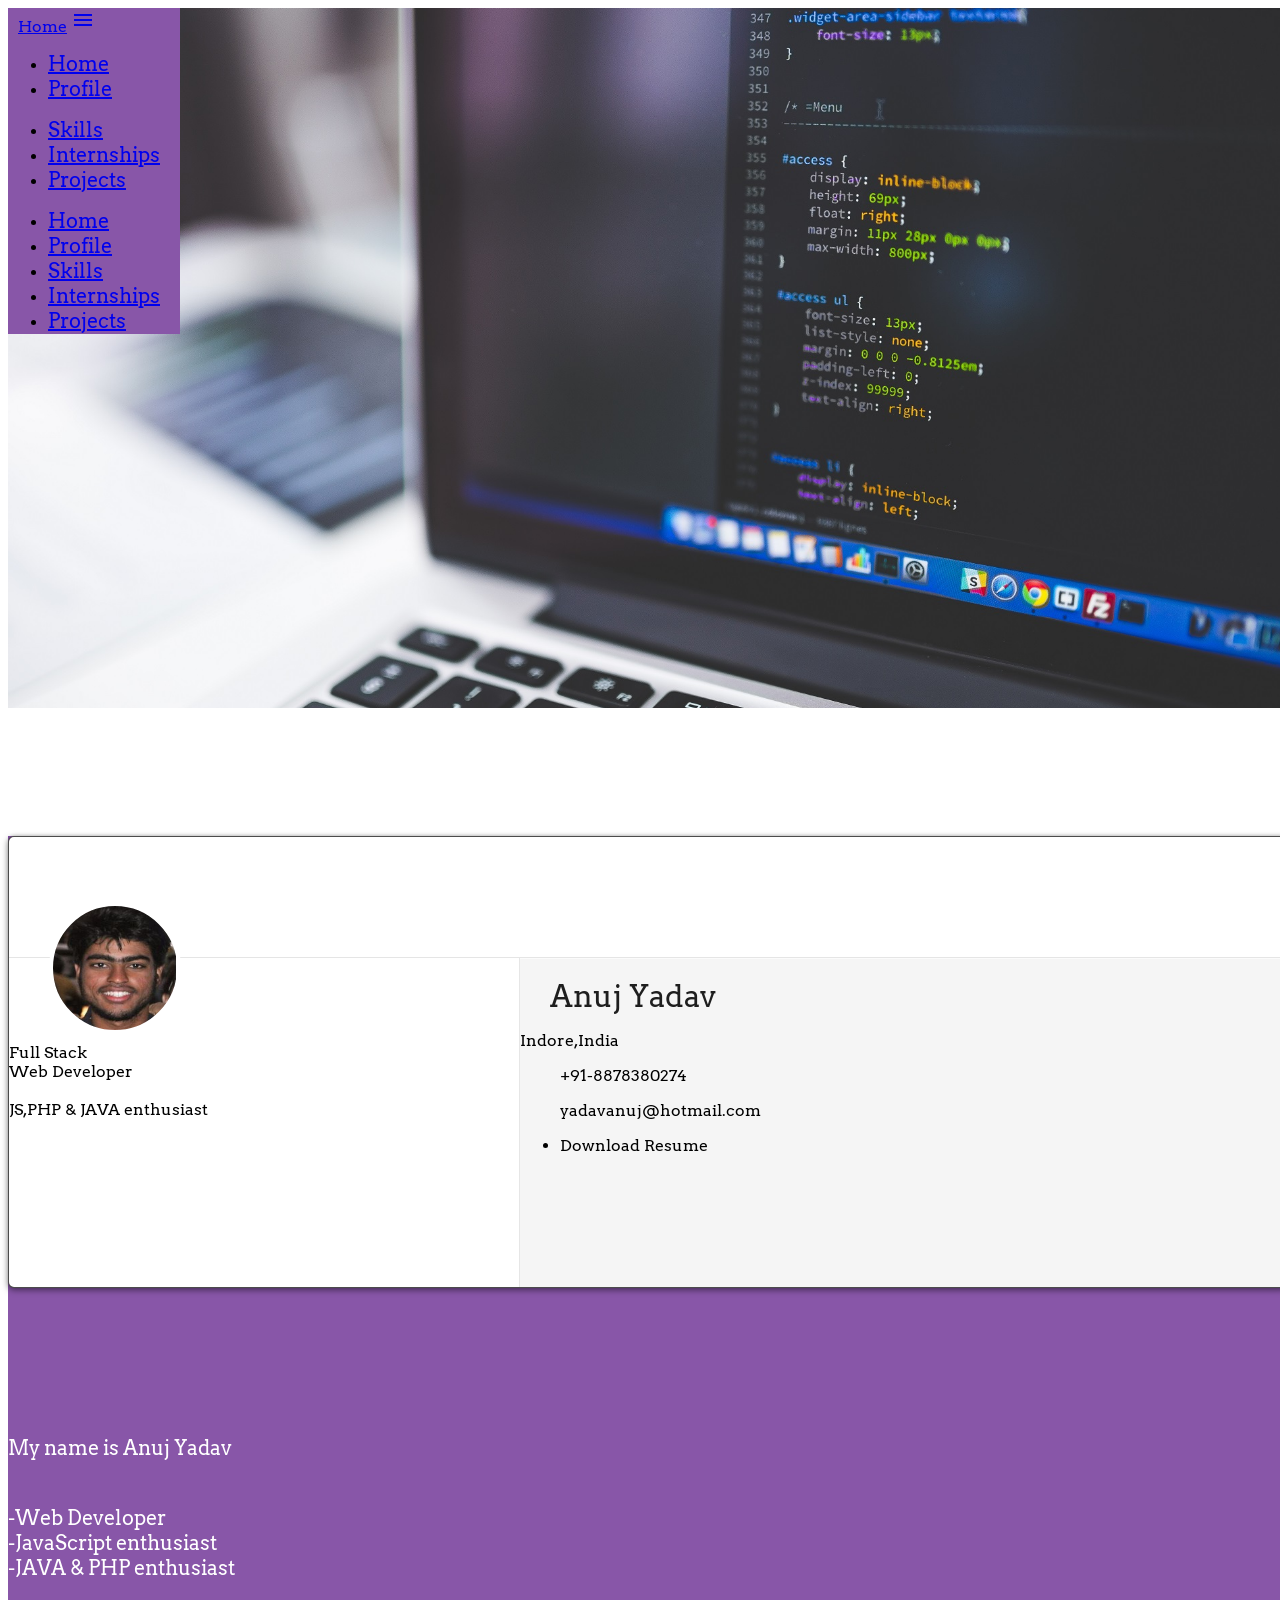
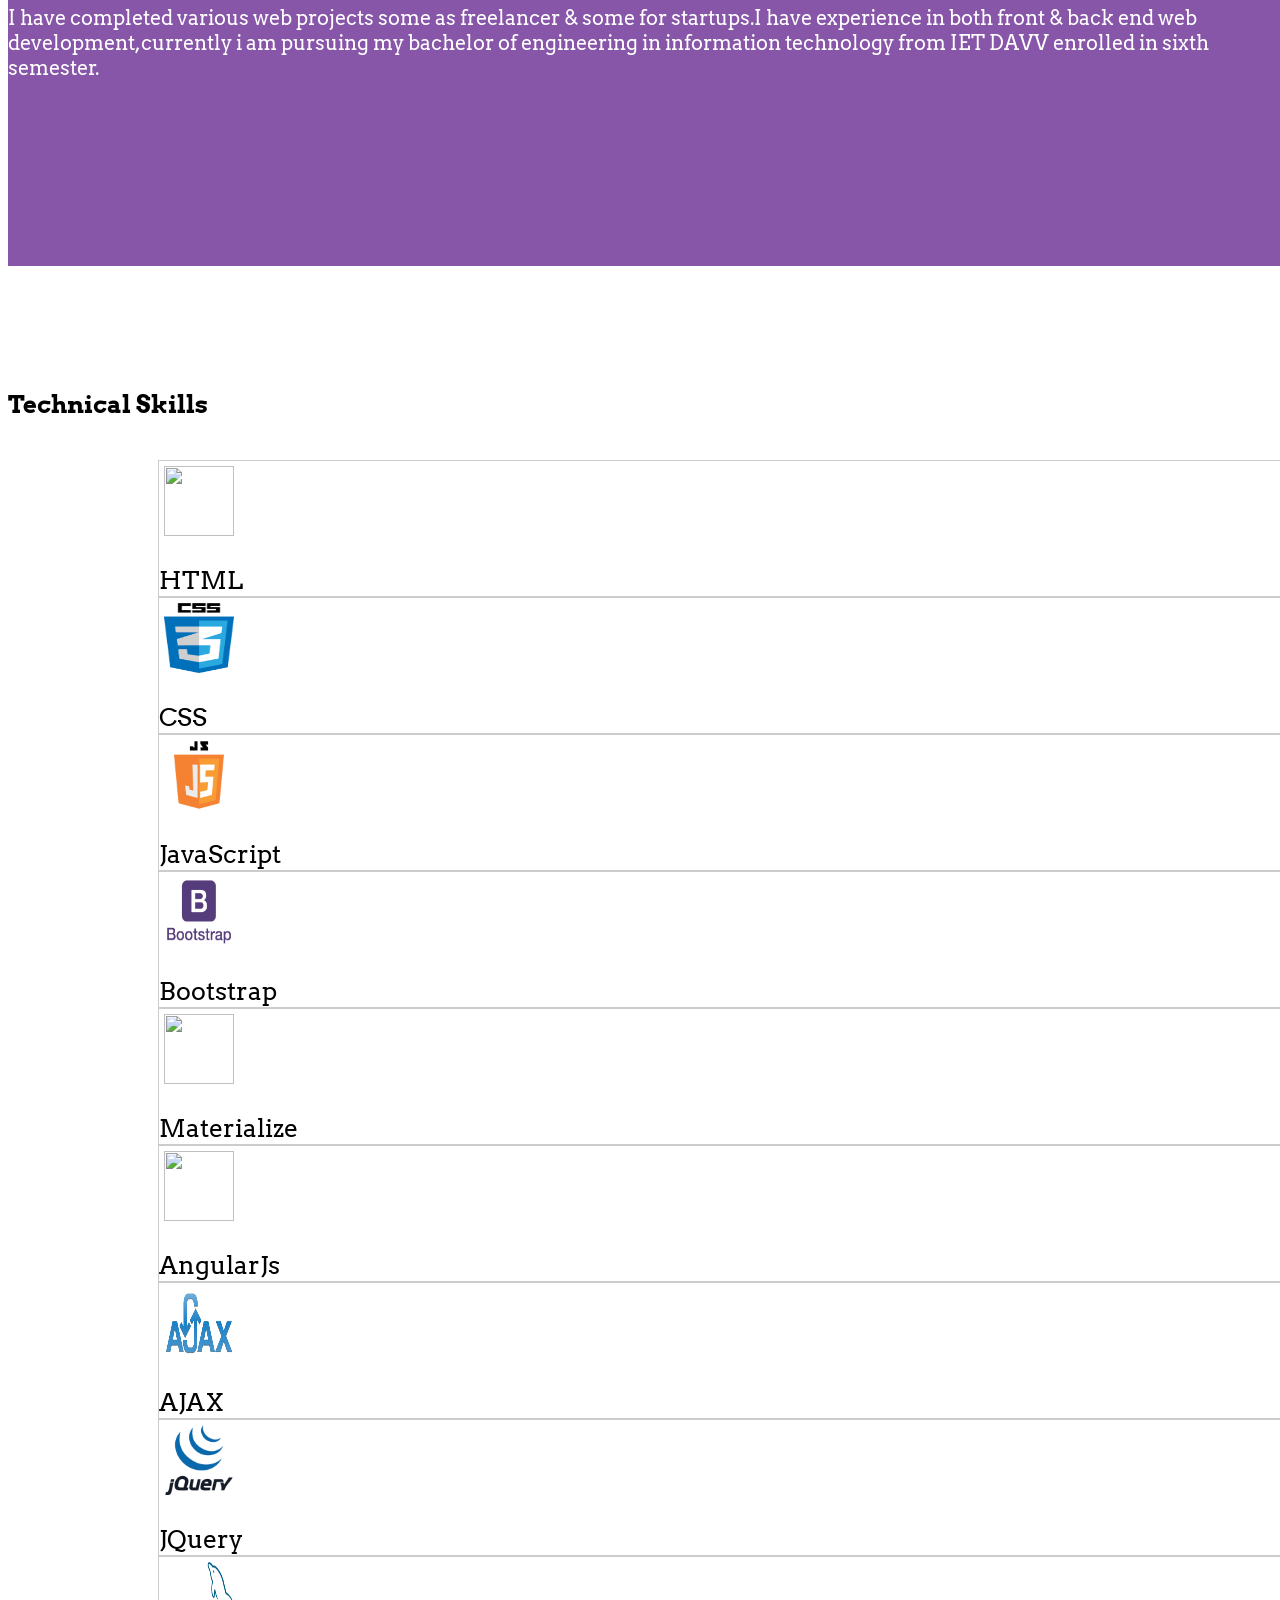
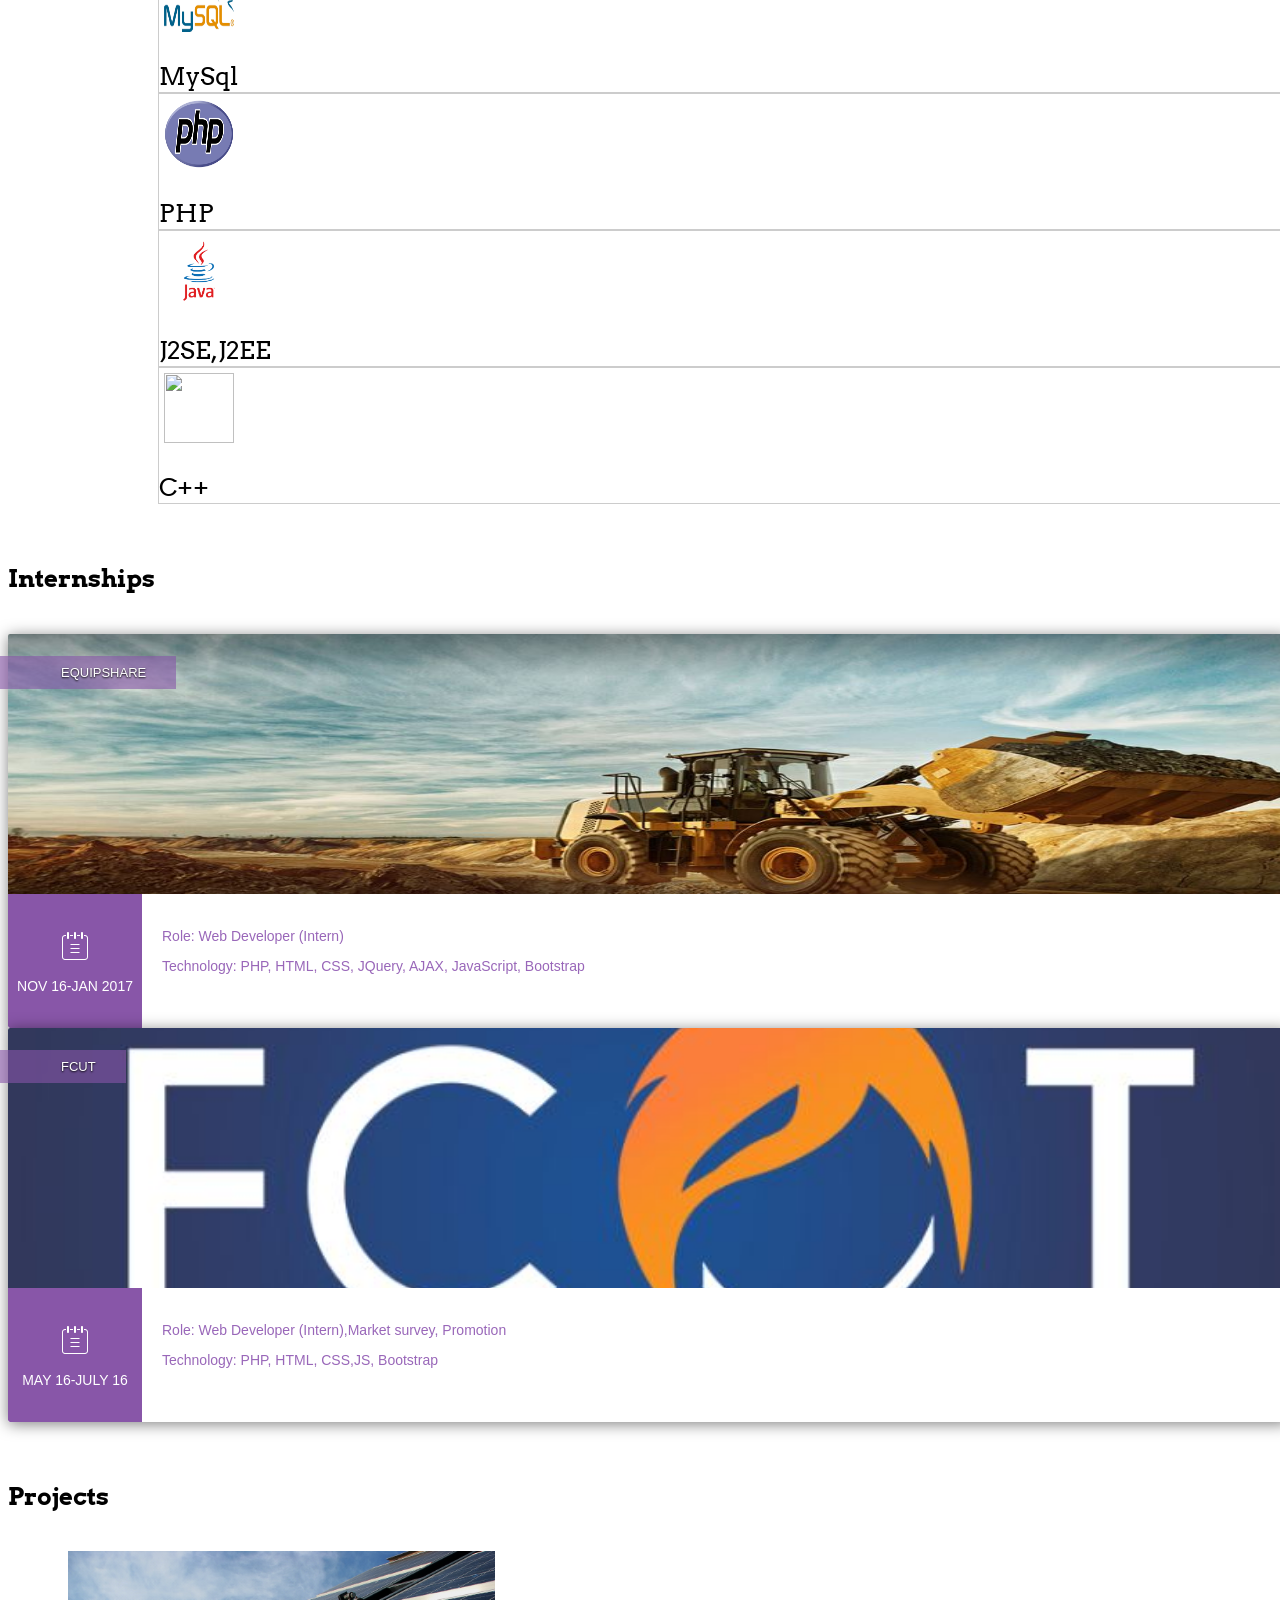
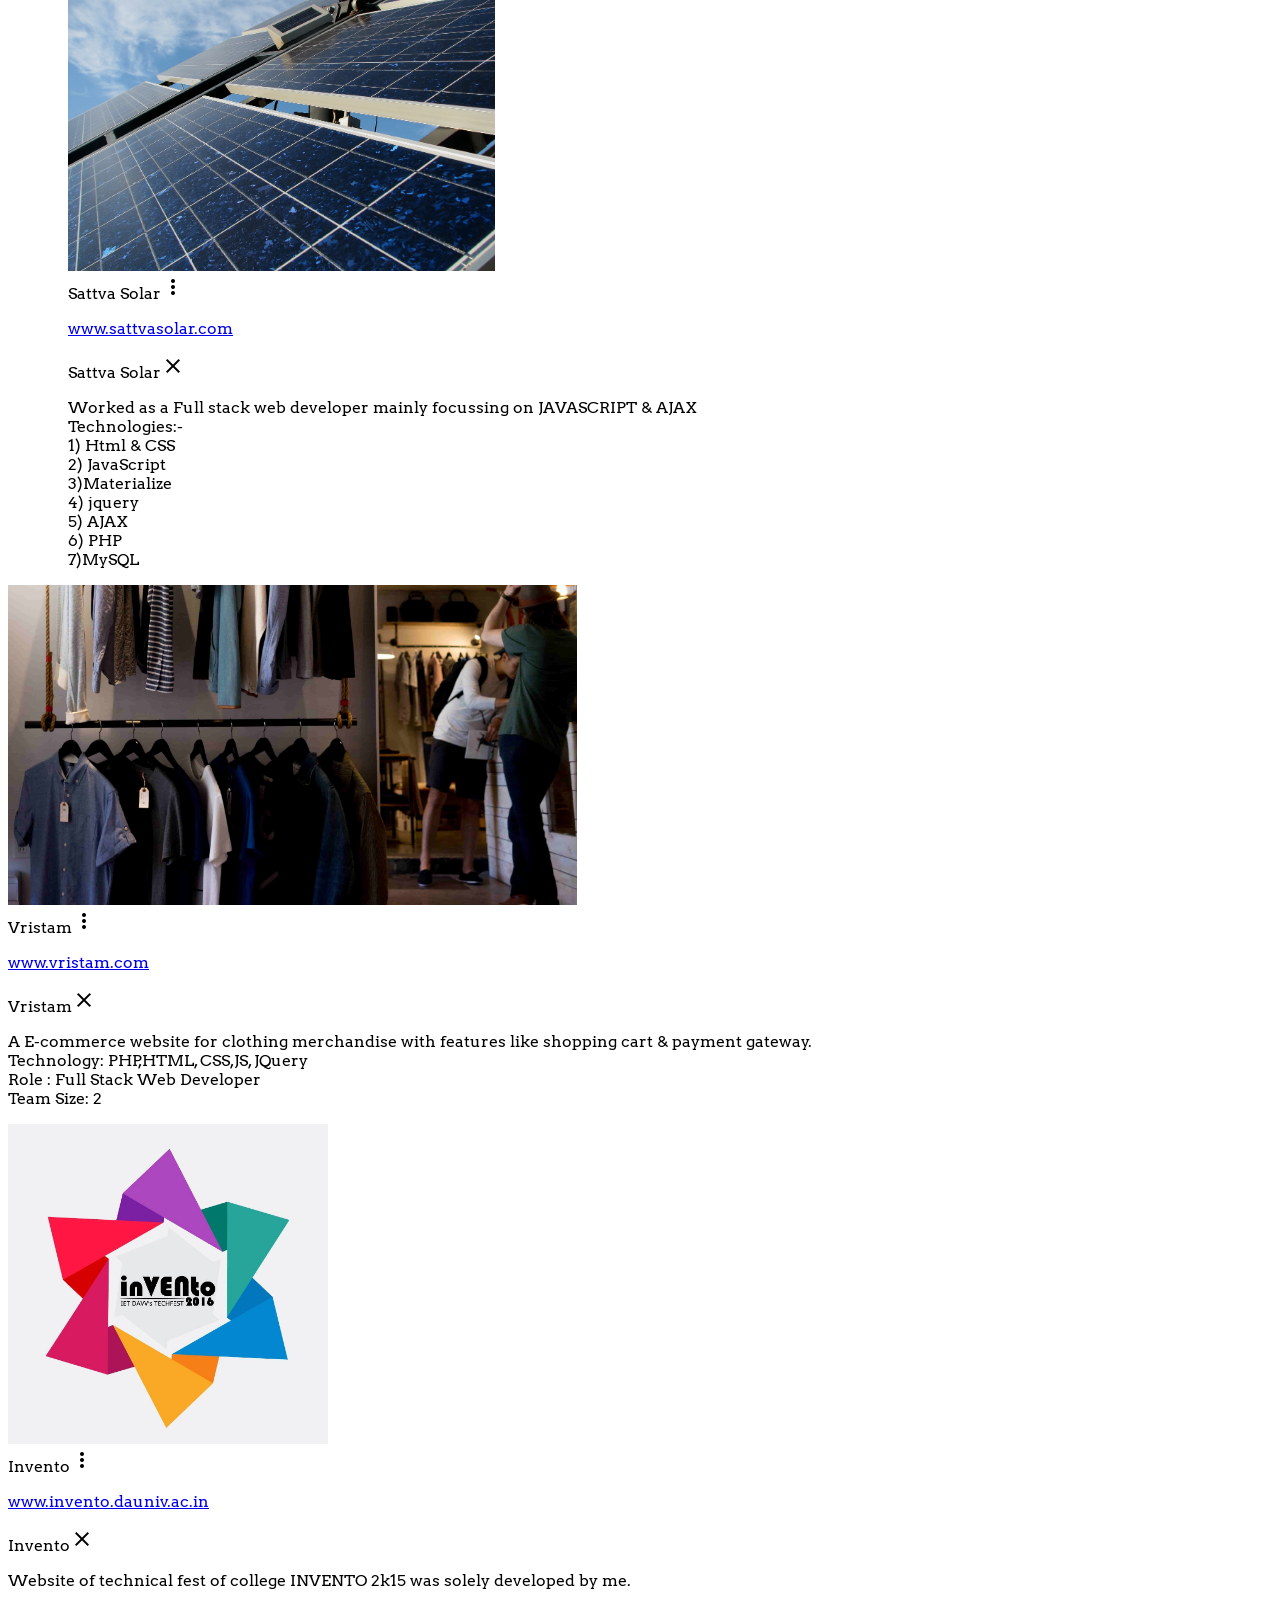
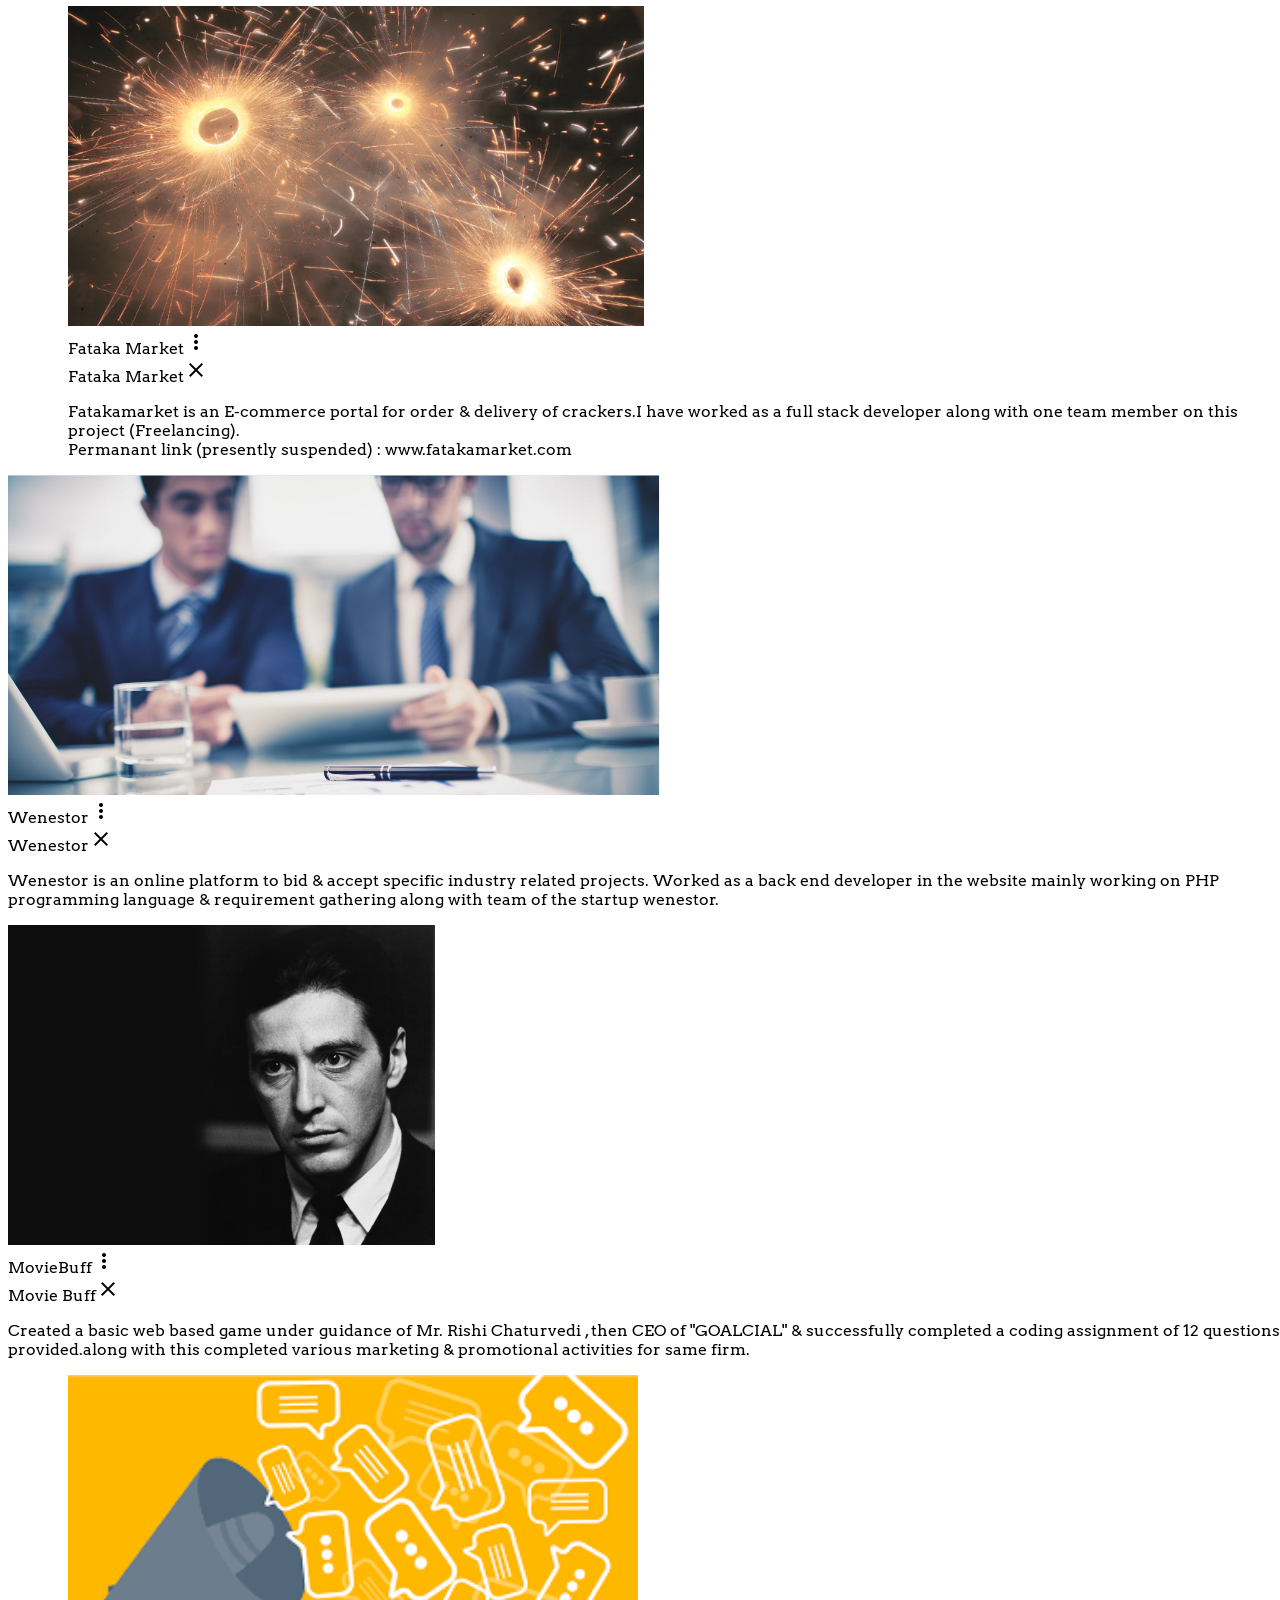
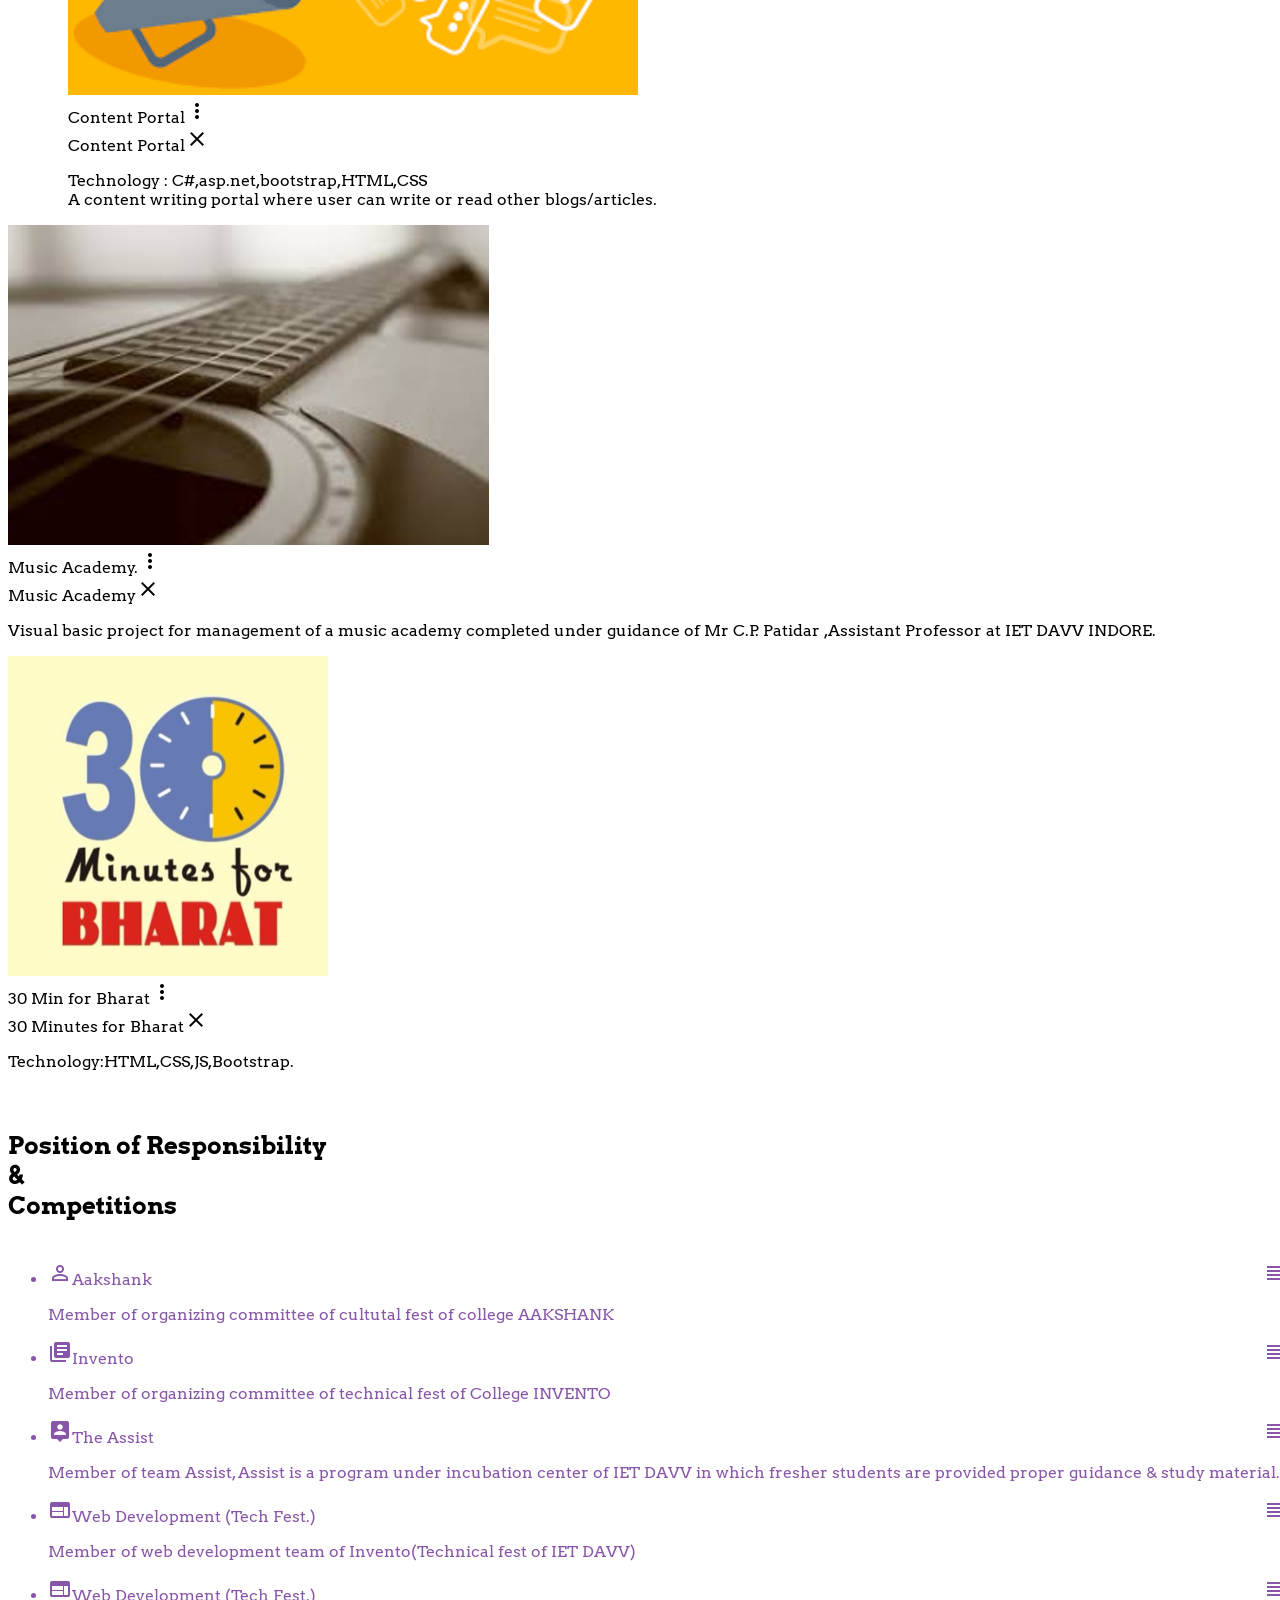
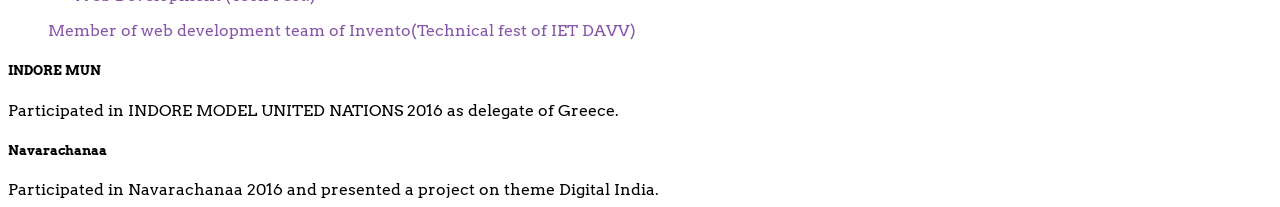
==== index.html @ 03c51e51 "Update index.html" ====
<!doctype html>
<html>
<head>
	<title>Portfolio</title>
	<meta charset="utf-8">
	<meta name="viewport" content="width=device-width, initial-scale=1, shrink-to-fit=no">
	<meta http-equiv="x-ua-compatible" content="ie=edge">
	<link rel="stylesheet" type="text/css" href="//fonts.googleapis.com/css?family=Arvo" />
    <link href="https://fonts.googleapis.com/icon?family=Material+Icons" rel="stylesheet">
	<link href='http://fonts.googleapis.com/css?family=Open+Sans:300italic,400italic,600italic,400,300,600,700,800' rel='stylesheet' type='text/css'>
	<link rel="stylesheet" href="materialize/css/materialize.min.css">
	<link rel="stylesheet" href="materialize/css/style.css">
	
	<style>

	.parallax {
    /* The image used */
    background-image: url("images/back2.jpg");

    /* Set a specific height */
    min-height: 700px; 

    /* Create the parallax scrolling effect */
    background-attachment: fixed;
    background-position: center;
    background-repeat: no-repeat;
    background-size: cover;
	position:relative;
}
    
	div.portfoliocard div.profile_picture{
	width:110px;
	height:110px;
	background:rgba(255,255,255,1);
	position:absolute;
	top:65px;
	left:40px;
	border-radius:100%;
	background-image: url('images/anuj2.png');
	background-size:100% 100%;
	padding:7px;
	border:4px solid rgba(255,255,255,1)
}
	</style>
</head>
<body style="width: 100%;  height: 100%; margin: 0px  padding: 0px; overflow-x: hidden; " onscroll="navAppear()" >

 

<div id="abc" style="background:transparent;position:fixed;z-index:999"  class="navbar-fixed">
 <nav id="navinp" class="navbarinp" >
    <div class="navbar_wrapper">
    <a href="index.html" class=" hide-on-large-only" style="padding-left:10px;">Home</a>
    
     <a href="#" data-activates="mobile-nav" class="button-collapse right hide-on-large-only"><i class="material-icons">menu</i></a>
    
      <ul class="left hide-on-med-and-down">
      		  <li><a href="index.html" class="header_but_size" id="navhome">Home</a></li>
		 <li><a href="#profile" class="header_but_size" id="navhome">Profile</a></li>
      
       		<!--  <li class="active"><a href="collapsible.html"></a></li> 	-->
      </ul>
	   <ul class="left hide-on-med-and-down right" id="right_nav">
		 <li><a href="#technical_knowledge" class="header_but_size" id="navhome">Skills</a></li>
         <li><a href="#internship" class="header_but_size" id="navhome">Internships</a></li>
		 <li><a href="#projects" class="header_but_size" id="navhome">Projects</a></li>
        
      </ul>
      <ul class="side-nav right" id="mobile-nav">
         <li><a href="index.html" class="header_but_size" onclick="closeSideNav()" id="navhome">Home</a></li>
	 <li><a href="#profile" class="header_but_size" onclick="closeSideNav()" id="navhome">Profile</a></li>
     	 <li><a href="#technical_knowledge" class="header_but_size" onclick="closeSideNav()" id="navhome">Skills</a></li>
         <li><a href="#internship" class="header_but_size" onclick="closeSideNav()" id="navhome">Internships</a></li>
		 <li><a href="#projects" class="header_but_size" onclick="closeSideNav()" id="navhome">Projects</a></li>
      </ul>
      
      
    </div>
  </nav>

 </div>
		
	<div class="parallax">
		<!-- Background image coming from CSS -->
	</div>
	
	<!-- Profile -->
	<div id="profile">
		
	<div class="row" id="contact">
		
		<div class="col s12 l4 m6">
			<div class="portfoliocard" >
		<div class="coverphoto"></div>
		<div class="profile_picture"></div>
		<div class="left_col">
			<div class="center-align">
				Full Stack </br>
				Web Developer
			</div>
			</br>
			<div class="center-align">
				JS,PHP & JAVA enthusiast
			</div>
		</div>
		<div class="right_col center-align">
			<h2 class="name center-align">Anuj Yadav</h2>
			<p class="center-align">Indore,India</p>
			<ul class="">
				<p class="work">+91-8878380274</p>
				<p class="work">yadavanuj@hotmail.com</p>
				
				<li class="resume"><a class="nostyle" href="images/anujresume.pdf" download>Download Resume</a></li>
			</ul>
		</div>
		</div>

		</div>
		<div class="col s12 m6 offset-l1">
		<div id="textcontact" >
				<p class="center-align">My name is Anuj Yadav</p> 
				</br>-Web Developer 
				</br>-JavaScript enthusiast 
				</br>-JAVA & PHP enthusiast </br>
				</br>
				I have completed various web projects some as freelancer & some for startups.I have experience in both front & back end web development,currently i am pursuing my bachelor of engineering in information technology from IET DAVV enrolled in sixth semester.
		</div>
		</div>
	 </div>
	</div>
	
	
		<!--Technical Knowledge-->
	<div  id="technical_knowledge">
		<h2 class="heading_defined center">Technical Skills</h2>
		<div class="row" id="tech_margin">
		
			<div class="col s12 m4 l3  border_skill" >
				<div class="col s4 m4 " style="padding:5px 5px 5px 5px;">
					<img src="images/html.jpg" id="image_round" class=" responsive-img" >
				</div>
				<div class="col s6 m6  offset-l1" style="padding-top:20px;">
					<span class="" id="skill_name">HTML</span>
				</div>
			</div>
			<div class="col s12 m4 l3 offset-l1 border_skill">
				<div class="col s4 m4 " style="padding:5px 5px 5px 5px;">
					<img src="images/css.jpg" id="image_round" class=" responsive-img" >
				</div>
				<div class="col s6 m6 offset-m1" style="padding-top:20px;">
					<span class="" id="skill_name">CSS</span>
				</div>
			</div>
			<div class="col s12 m4 l3 offset-l1 border_skill">
				<div class="col s4 " style="padding:5px 5px 5px 5px;">
					<img src="images/js.jpg" id="image_round" class=" responsive-img" >
				</div>
				<div class="col s6 offset-m1" style="padding-top:20px;">
					<span class="" id="skill_name">JavaScript</span>
				</div>
			</div>
        
		
			

		</div>
		
		<div class="row" id="tech_margin">
		
			<div class="col s12 m4 l3 border_skill">
				<div class="col s4 " style="padding:5px 5px 5px 5px;">
					<img src="images/bootstrap.jpg" id="image_round" class=" responsive-img" >
				</div>
				<div class="col s6 offset-l1" style="padding-top:20px;">
					<span class="" id="skill_name">Bootstrap</span>
				</div>
			</div>
			<div class="col s12 m4 l3 offset-l1 border_skill">
				<div class="col s4 " style="padding:5px 5px 5px 5px;">
					<img src="images/materialize.jpg" id="image_round" class=" responsive-img" >
				</div>
				<div class="col s6 offset-m1" style="padding-top:20px;">
					<span class="" id="skill_name">Materialize</span>
				</div>
			</div>
			<div class="col s12 m4 l3 offset-l1 border_skill">
				<div class="col s4 " style="padding:5px 5px 5px 5px;">
					<img src="images/angularjs.jpg" id="image_round" class=" responsive-img" >
				</div>
				<div class="col s6 offset-m1" style="padding-top:20px;">
					<span class="" id="skill_name">AngularJs</span>
				</div>
			</div>
        
		
			
        

		</div>
		
		<div class="row" id="tech_margin">
		
			<div class="col s12 m4 l3 border_skill">
				<div class="col s4 " style="padding:5px 5px 5px 5px;">
					<img src="images/ajaxc.jpg" id="image_round" class=" responsive-img" >
				</div>
				<div class="col s6 offset-l1" style="padding-top:20px;">
					<span class="" id="skill_name">AJAX</span>
				</div>
			</div>
			<div class="col s12 m4 l3 offset-l1 border_skill">
				<div class="col s4 " style="padding:5px 5px 5px 5px;">
					<img src="images/jquery.jpg" id="image_round" class=" responsive-img" >
				</div>
				<div class="col s6 offset-l1" style="padding-top:20px;">
					<span class="" id="skill_name">JQuery</span>
				</div>
			</div>
			<div class="col s12 m4 l3 offset-l1 border_skill">
				<div class="col s4 " style="padding:5px 5px 5px 5px;">
					<img src="images/mysql.jpg" id="image_round" class=" responsive-img" >
				</div>
				<div class="col s6 offset-l1" style="padding-top:20px;">
					<span class="" id="skill_name">MySql</span>
				</div>
			</div>
        
		
			
        

		</div>
		<div class="row" id="tech_margin">
		
			<div class="col s12 m4 l3 border_skill">
				<div class="col s4 " style="padding:5px 5px 5px 5px;">
					<img src="images/php.jpg" id="image_round" class=" responsive-img" >
				</div>
				<div class="col s6 offset-l1" style="padding-top:20px;">
					<span class="" id="skill_name">PHP</span>
				</div>
			</div>
			<div class="col s12 m4 l3 offset-l1 border_skill">
				<div class="col s4 " style="padding:5px 5px 5px 5px;">
					<img src="images/java.jpg" id="image_round" class=" responsive-img" >
				</div>
				<div class="col s6 offset-l1" style="padding-top:20px;">
					<span class="" id="skill_name">J2SE,J2EE</span>
				</div>
			</div>
			<div class="col s12 m4 l3 offset-l1 border_skill">
				<div class="col s4 " style="padding:5px 5px 5px 5px;">
					<img src="images/c++.jpg" id="image_round" class=" responsive-img" >
				</div>
				<div class="col s6 offset-m1" style="padding-top:20px;">
					<span class="" id="skill_name">C++</span>
				</div>
			</div>
        
		
			
        

		</div>
            
	</div>
 
	
	
	
 <!-- Internships -->
 <div class="row wrapper" id="internship">
	<h2 class="heading_defined center">Internships</h2>
 
	<div class="col s12 m6">
		  		  <div class="port_card">
    <div class="cover" style="background-image: url('images/bull.jpg');background-size:100% 100%;">
      <label>
        <i>
          <svg x="0px" y="0px" width="17px" height="17px">
	         
          </svg>
        </i>
        <font>EquipShare</font>
      </label>
     
    </div>
    <div class="info">
      <a href="#" class="recipe">
        <i>
          <svg x="0px" y="0px" width="26px" height="28px"
>
	          <g>
		          <path d="M 8.5 20 L 8.5 21 L 17.5 21 L 17.5 20 L 8.5 20 ZM 8.5 16 L 8.5 17 L 17.5 17 L 17.5 16 L 8.5 16 ZM 8.5 12 L 8.5 13 L 17.5 13 L 17.5 12 L 8.5 12 ZM 20 0 C 19.4477 0 19 0.4477 19 1 L 19 6 C 19 6.5523 19.4477 7 20 7 C 20.5523 7 21 6.5523 21 6 L 21 1 C 21 0.4477 20.5523 0 20 0 ZM 13 0 C 12.4477 0 12 0.4477 12 1 L 12 6 C 12 6.5523 12.4477 7 13 7 C 13.5523 7 14 6.5523 14 6 L 14 1 C 14 0.4477 13.5523 0 13 0 ZM 6 0 C 5.4477 0 5 0.4477 5 1 L 5 6 C 5 6.5523 5.4477 7 6 7 C 6.5523 7 7 6.5523 7 6 L 7 1 C 7 0.4477 6.5523 0 6 0 ZM 15 4 L 18 4 L 18 3 L 15 3 L 15 4 ZM 8 4 L 11 4 L 11 3 L 8 3 L 8 4 ZM 3 4 L 4 4 L 4 3 L 3 3 C 1.3431 3 0 4.3431 0 6 L 0 25 C 0 26.6569 1.3431 28 3 28 L 23 28 C 24.6569 28 26 26.6569 26 25 L 26 6 C 26 4.3431 24.6569 3 23 3 L 22 3 L 22 4 L 23 4 C 24.1046 4 25 4.8954 25 6 L 25 25 C 25 26.1046 24.1046 27 23 27 L 3 27 C 1.8954 27 1 26.1046 1 25 L 1 6 C 1 4.8954 1.8954 4 3 4 Z" fill="#ffffff"/>
	          </g>
          </svg>
        </i>
        <font>Nov 16-Jan 2017</font>
      </a>
      <div class="content">
        <table width="100%" cellpadding="0" cellspacing="0">
          <tr>
			<p style="color:#9967B9">Role: Web Developer (Intern)</p>
			<p id="tech_det" class="hide-on-small-only" style="color:#9967B9">Technology: PHP, HTML, CSS, JQuery, AJAX, JavaScript, Bootstrap </p>
          </tr>

        </table>
      </div>
	  </div>
	</div>
	
	</div>
	
	
	<div class="col s12 m6" id="sec_intern">
		  		  <div class="port_card">
    <div class="cover" style="background-image: url('images/fcut2.jpg')">
      <label>
        <i>
          <svg x="0px" y="0px" width="17px" height="17px">
	         
          </svg>
        </i>
        <font>Fcut</font>
      </label>
     
    </div>
    <div class="info">
      <a href="#" class="recipe">
        <i>
          <svg x="0px" y="0px" width="26px" height="28px"
>
	          <g>
		          <path d="M 8.5 20 L 8.5 21 L 17.5 21 L 17.5 20 L 8.5 20 ZM 8.5 16 L 8.5 17 L 17.5 17 L 17.5 16 L 8.5 16 ZM 8.5 12 L 8.5 13 L 17.5 13 L 17.5 12 L 8.5 12 ZM 20 0 C 19.4477 0 19 0.4477 19 1 L 19 6 C 19 6.5523 19.4477 7 20 7 C 20.5523 7 21 6.5523 21 6 L 21 1 C 21 0.4477 20.5523 0 20 0 ZM 13 0 C 12.4477 0 12 0.4477 12 1 L 12 6 C 12 6.5523 12.4477 7 13 7 C 13.5523 7 14 6.5523 14 6 L 14 1 C 14 0.4477 13.5523 0 13 0 ZM 6 0 C 5.4477 0 5 0.4477 5 1 L 5 6 C 5 6.5523 5.4477 7 6 7 C 6.5523 7 7 6.5523 7 6 L 7 1 C 7 0.4477 6.5523 0 6 0 ZM 15 4 L 18 4 L 18 3 L 15 3 L 15 4 ZM 8 4 L 11 4 L 11 3 L 8 3 L 8 4 ZM 3 4 L 4 4 L 4 3 L 3 3 C 1.3431 3 0 4.3431 0 6 L 0 25 C 0 26.6569 1.3431 28 3 28 L 23 28 C 24.6569 28 26 26.6569 26 25 L 26 6 C 26 4.3431 24.6569 3 23 3 L 22 3 L 22 4 L 23 4 C 24.1046 4 25 4.8954 25 6 L 25 25 C 25 26.1046 24.1046 27 23 27 L 3 27 C 1.8954 27 1 26.1046 1 25 L 1 6 C 1 4.8954 1.8954 4 3 4 Z" fill="#ffffff"/>
	          </g>
          </svg>
        </i>
        <font>May 16-July 16</font>
      </a>
      <div class="content">
        <table width="100%" cellpadding="0" cellspacing="0">
          <tr>
			<p style="color:#9967B9">Role: Web Developer (Intern),Market survey, Promotion</p>
			<p id="tech_det" class="hide-on-small-only" style="color:#9967B9">Technology: PHP, HTML, CSS,JS, Bootstrap </p>
          </tr>

        </table>
      </div>
	  </div>
	</div>
	
	</div>
	</div>

	<!-- Projects -->
	<div id="projects">
		<h2 class="heading_defined center">Projects</h2>
		<div class="row">
			<div class="col s12 m4 l3 offset-m1"  id="proj_marg">
				 <div class="card">
					<div class="card-image waves-effect waves-block waves-light">
					  <img class="activator responsive-img card_height" style="height:320px;" src="images/sattvasolar.jpg">
					</div>
					<div class="card-content">
					  <span class="card-title activator grey-text text-darken-4">Sattva Solar<i class="material-icons right">more_vert</i></span>
					  <p><a id="web_link" href="http://www.sattvasolar.com" target="_blank">www.sattvasolar.com</a></p>
					</div>
					<div class="card-reveal">
					  <span class="card-title grey-text text-darken-4">Sattva Solar<i class="material-icons right">close</i></span>
					  <p>
							Worked as a Full stack web developer mainly focussing on JAVASCRIPT & AJAX
							</br>Technologies:-</br>
							1) Html & CSS</br>
							2) JavaScript</br>
							3)Materialize</br>
							4) jquery</br>
							5) AJAX</br>
							6) PHP</br>
							7)MySQL</br>
							
						</p>
					</div>
				  </div>
			</div>
			<div class="col s12 m4 l3 offset-l1 offset-m2">
				<div class="card">
					<div class="card-image waves-effect waves-block waves-light">
					  <img class="activator responsive-img" style="height:320px;" src="images/vristam.jpg">
					</div>
					<div class="card-content">
					  <span class="card-title activator grey-text text-darken-4">Vristam<i class="material-icons right">more_vert</i></span>
					  <p><a id="web_link" href="http://www.vristam.com" target="_blank">www.vristam.com</a></p>
					</div>
					<div class="card-reveal">
					  <span class="card-title grey-text text-darken-4">Vristam<i class="material-icons right">close</i></span>
					  <p>	
							A E-commerce website for clothing merchandise with features like shopping cart & payment gateway.
							</br>Technology: PHP,HTML, CSS,JS, JQuery</br>
							Role : Full Stack Web Developer </br>
							Team Size: 2</br>
						</p>
					</div>
				  </div>
			</div>
			<div class="col s12 m6 l3  offset-l1 offset-m3">
				<div class="card">
					<div class="card-image waves-effect waves-block waves-light">
					  <img class="activator responsive-img" style="height:320px;" src="images/invento.jpg">
					</div>
					<div class="card-content">
					  <span class="card-title activator grey-text text-darken-4">Invento<i class="material-icons right">more_vert</i></span>
					  <p><a id="web_link" href="http://www.invento.dauniv.ac.in/" target="_blank">www.invento.dauniv.ac.in</a></p>
					</div>
					<div class="card-reveal">
					  <span class="card-title grey-text text-darken-4">Invento<i class="material-icons right">close</i></span>
					  <p>Website of technical fest of college INVENTO 2k15 was solely developed by me.</p>
					</div>
				  </div>
			</div>
		
		</div>
		
		<div class="row">
		<div class="col s12 m4 l3 offset-m1"  id="proj_marg">
			 <div class="card">
				<div class="card-image waves-effect waves-block waves-light">
				  <img class="activator responsive-img" style="height:320px;" src="images/fataka.jpg">
				</div>
				<div class="card-content">
				  <span class="card-title activator grey-text text-darken-4">Fataka Market<i class="material-icons right">more_vert</i></span>
				 </div>
				<div class="card-reveal">
				  <span class="card-title grey-text text-darken-4">Fataka Market<i class="material-icons right">close</i></span>
				  <p>
				    	Fatakamarket is an  E-commerce portal for order & delivery of crackers.I have worked as a full stack developer along with one team member on this project (Freelancing).
					</br>Permanant link (presently suspended) : www.fatakamarket.com
				  </p>
				</div>
			  </div>
		</div>
		<div class="col s12 m4 l3 offset-l1 offset-m2">
			<div class="card">
				<div class="card-image waves-effect waves-block waves-light">
				  <img class="activator responsive-img" style="height:320px;" src="images/wenestor.jpg">
				</div>
				<div class="card-content">
				  <span class="card-title activator grey-text text-darken-4">Wenestor<i class="material-icons right">more_vert</i></span>
				</div>
				<div class="card-reveal">
				  <span class="card-title grey-text text-darken-4">Wenestor<i class="material-icons right">close</i></span>
				  <p>
					Wenestor is an online platform to bid & accept specific industry related projects. Worked as a back end developer in the website mainly working on PHP programming language & requirement gathering along with team of the startup wenestor.
				  </p>
				</div>
			  </div>
		</div>
		<div class="col s12 m6 l3  offset-l1 offset-m3">
			<div class="card">
				<div class="card-image waves-effect waves-block waves-light">
				  <img class="activator responsive-img" style="height:320px;" src="images/moviebuff.jpg">
				</div>
				<div class="card-content">
				  <span class="card-title activator grey-text text-darken-4">MovieBuff<i class="material-icons right">more_vert</i></span>
				 </div>
				<div class="card-reveal">
				  <span class="card-title grey-text text-darken-4">Movie Buff<i class="material-icons right">close</i></span>
				  <p>	
					Created a basic web based game under guidance of Mr. Rishi Chaturvedi , then CEO of "GOALCIAL" & successfully completed a coding assignment of 12 questions provided.along with this completed various marketing & promotional activities for same firm.
				  </p>
				</div>
			  </div>
		</div>
	
	</div>
	
	
		
		<div class="row">
		<div class="col s12 m4 l3 offset-m1"  id="proj_marg">
			 <div class="card">
				<div class="card-image waves-effect waves-block waves-light">
				  <img class="activator responsive-img" style="height:320px;" src="images/content.jpg">
				</div>
				<div class="card-content">
				  <span class="card-title activator grey-text text-darken-4">Content Portal<i class="material-icons right">more_vert</i></span>
				 </div>
				<div class="card-reveal">
				  <span class="card-title grey-text text-darken-4">Content Portal<i class="material-icons right">close</i></span>
				  <p>
					Technology : C#,asp.net,bootstrap,HTML,CSS</br>
					A content writing portal where user can write or read other blogs/articles.
				  </p>
				</div>
			  </div>
		</div>
		<div class="col s12 m4 l3 offset-l1 offset-m2">
			<div class="card">
				<div class="card-image waves-effect waves-block waves-light">
				  <img class="activator responsive-img" style="height:320px;" src="images/music.jpg">
				</div>
				<div class="card-content">
				  <span class="card-title activator grey-text text-darken-4">Music Academy.<i class="material-icons right">more_vert</i></span>
				</div>
				<div class="card-reveal">
				  <span class="card-title grey-text text-darken-4">Music Academy<i class="material-icons right">close</i></span>
				  <p>
					Visual basic project for management of a music academy completed under guidance of Mr C.P. Patidar ,Assistant Professor at IET DAVV INDORE.
				  </p>
				</div>
			  </div>
		</div>
		<div class="col s12 m6 l3  offset-l1 offset-m3">
			<div class="card">
				<div class="card-image waves-effect waves-block waves-light">
				  <img class="activator responsive-img" style="height:320px;" src="images/bharat.jpg">
				</div>
				<div class="card-content">
				  <span class="card-title activator grey-text text-darken-4">30 Min for Bharat<i class="material-icons right">more_vert</i></span>
				 </div>
				<div class="card-reveal">
				  <span class="card-title grey-text text-darken-4">30 Minutes for Bharat<i class="material-icons right">close</i></span>
				  <p>
					Technology:HTML,CSS,JS,Bootstrap.
				  </p>
				</div>
			  </div>
		</div>
	
	</div>
	
	
	
	</div>

	
	<!-- POR -->
	<div id="other" class="col s12">
		<div >
			<h2 id="por" class="heading_defined center">Position of Responsibility </br>& </br>Competitions</h2>
		</div>
	 <div class="row">
		<div class="col s12 m6">
				<ul class="collapsible" data-collapsible="accordion">
				<li id="other_tab">
					<div class="collapsible-header"><i class="material-icons">perm_identity</i>Aakshank<i style="float:right;" class="material-icons right-align">reorder</i></div>
					<div class="collapsible-body"><p>Member of organizing committee of cultutal fest of college AAKSHANK</p></div>
				  </li>
				</ul>

		</div>
		<div class="col s12 m6">
				<ul class="collapsible" data-collapsible="accordion">
				<li id="other_tab">
					<div class="collapsible-header"><i class="material-icons">library_books</i>Invento<i style="float:right;" class="material-icons right-align">reorder</i></div>
					<div class="collapsible-body"><p>Member of organizing committee of technical fest of College INVENTO</p></div>
				  </li>
				</ul>

		
		</div>
	 </div>
	 <div class="row">
		<div class="col s12 m6">
				<ul class="collapsible" data-collapsible="accordion">
				<li id="other_tab">
					<div class="collapsible-header"><i class="material-icons">person_pin</i>The Assist<i style="float:right;" class="material-icons right-align">reorder</i></div>
					<div class="collapsible-body"><p>Member of team Assist, Assist is a program under incubation center of IET DAVV in which fresher students are provided proper guidance & study material.</p></div>
				  </li>
				</ul>

		</div>
		<div class="col s12 m6  hide-on-med-and-up">
				<ul class="collapsible" data-collapsible="accordion">
				<li id="other_tab">
					<div class="collapsible-header "><i class="material-icons">web</i>Web Development (Tech Fest.)<i style="float:right;" class="material-icons right-align">reorder</i></div>
					
					
					<div class="collapsible-body"><p>Member of web development team of Invento(Technical fest of IET DAVV)</p></div>
				  
				 </li>
				</ul>

		
		</div>
		<div class="col s12 m6 hide-on-small-only">
				<ul class="collapsible" data-collapsible="accordion">
				<li id="other_tab">
					<div class="collapsible-header "><i class="material-icons">web</i>Web Development (Tech Fest.)<i style="float:right;" class="material-icons right-align">reorder</i></div>
					
					<div class="collapsible-body"><p>Member of web development team of Invento(Technical fest of IET DAVV)</p></div>
				  
				 </li>
				</ul>

		
		</div>
	 
	 </div>
	 
	 
	</div>
	
	<!-- Competition -->
	
	 <div class="row">
      <div class="col s12 m5 offset-m1"  id="comp">
        <div  class="card-panel teal center-align">
			<span class="white-text" >
				<h5 class="center-align">INDORE MUN</h5>
				Participated in INDORE MODEL UNITED NATIONS 2016 as delegate of Greece.
			</span>
        </div>
      </div>
	  
	  <div class="col s12 m5" id="comp">
        <div class="card-panel teal center-align">
			<span class="white-text">
				<h5 class="">Navarachanaa</h5>
				Participated in Navarachanaa 2016 and presented a project on theme Digital India.
			</span>
        </div>
	  
    </div>
	
 </body>
  <script src="https://cdnjs.cloudflare.com/ajax/libs/jquery/3.0.0-beta1/jquery.min.js"></script>
 
  <script src="materialize/js/materialize.min.js"></script>
  <script src="materialize/js/init.js"></script>
<script>
	function closeSideNav(){
		 $('.button-collapse').sideNav('hide');
	}
	
	
	function navAppear(){
	document.getElementById("navinp").classList.remove("navbarinp");
	document.getElementById("navinp").setAttribute("style", "background-color: #8856A8;");
	$(".button-collapse").sideNav();
	
	
			
	}
</script>
 
</html>
---- materialize/css/style.css ----
body{
	font-family:arvo;
	
}
.navbarinp{
			background:transparent;
			position:absolute;
			border:transparent;
			box-shadow: 0 0 0 -0 #999;
		}
		#right_nav{
			padding-right:20px;
		}
		.card_height{
		height:320px;
		}
		
		
	
	.heading_defined{
		padding-bottom:20px;
		padding-top:40px;
	}
	.heading_defined : hover{
		
	}	
		
	#image_round{
		width:70px;
		height:70px;
	}
	
		
	
	#other_tab{
		color:#8856A8;
	}
	#contact{
		background-color:#8856A8;
	}
	
	
#profile, #internship, #technical_knowledge, #projects {
    padding-top: 50px;
    margin-top: -50px;
}



@media(min-width:786px){
	.header_but_size{
			font-size:20px;
	}
	.full-width{
		width:100%;
		
	}
	#backimg{
		height:700px;
	}
	
}
@media(max-width:506px){
	.heading_defined{
		padding-bottom:20px;
		padding-top:40px;
		font-size:200%;
	}
	
}


@media(min-width:600px){
	.header_but_size{
			font-size:20px;
	}
	.full-width{
		width:100%;
		
	}
	#backimg{
		height:700px;
	}
	
}
@media(max-width:506px){
	.heading_defined{
		padding-bottom:20px;
		padding-top:40px;
		font-size:200%;
	}
	
}

/* Projects */
@media(max-width:600px){

	#tech_marg{
			margin-left:60px;

		
	}
	
}
@media (min-width:992px){
	#proj_marg{
		margin-left:60px;
	}
	
}


/* Competitions & POR*/

@media screen and (max-width: 880px) and (min-width: 600px) {
	#comp{
		height:70px;
	}

}

/* Internship */
@media(min-width:600px){
	
.port_card
{
 /* width: 620px;*/
  position: relative;
  height: 394px;
  background: #FFF;
  border-radius: 2px;
  box-shadow: 0 2px 15px rgba(0, 0, 0, .5);
}

.port_card > .cover
{
  position: relative;
  height: 260px;
  background: transparent center no-repeat;
  background-size: 100% auto;
  border-radius: 2px 2px 0 0;
}

.port_card > .cover > label
{
  position: absolute;
  top: 22px;
  left: -10px;
  height: 33px;
  padding: 0 30px 0 63px;
  line-height: 33px;
  vertical-align: middle;
  font-family: sans-serif;
  font-size: 13px;
  text-transform: uppercase;
  color: #FFF;
  text-shadow: 0 1px 2px #000;
  background: rgba(136, 86, 168, .6);
}

.port_card > .cover > label > i
{
  position: absolute;
  top: 0;
  left: 0;
}

.port_card > .cover > label > i > svg
{
  margin: 8px;
}






.port_card > .info
{
  position: relative;
  height: 134px;
  overflow: hidden;
  border-radius: 0 0 2px 2px;
}

.port_card > .info > .recipe
{
  display: block;
  position: absolute;
  top: 0;
  left: 0;
  width: 134px;
  height: 134px;
  background: #8856A8;
  font-family: sans-serif;
  font-size: 14px;
  color: #FFF;
  text-transform: uppercase;
  text-decoration: none;
  text-align: center;
  border-radius: 0 0 0 2px;
}

.port_card > .info > .recipe:hover { background: #9967B9 }

.port_card > .info > .recipe > i
{
  display: block;
  margin: 38px 0 15px;
}

.port_card > .info > .content
{
  position: absolute;
  top: 20px;
  right: 20px;
  bottom: 20px;
  left: 154px;
  font-family: sans-serif;
  font-size: 14px;
  color: #888;
}

.port_card > .info > .content strong { font-weight: normal; color: #333 }
.port_card > .info > .content .pad-right { padding-right: 20px }
.port_card > .info > .content .border-right { border-right: 1px solid #D9D9D9 }
.port_card > .info > .content .consumers img, .port_card > .info > .content .consumers span { display: inline-block; width: 32px; height: 32px; margin: 0 2px 0 0; line-height: 32px; vertical-align: middle; border-radius: 100% }
.port_card > .info > .content .consumers span { margin: 0 }

.port_card > .info > .content h1
{
  margin: 0 0 10px;
  font-size: 26px;
  font-weight: normal;
  color: #333;
}

.port_card > .info > .content .stars, .port_card > .info > .content .stars > em
{
  display: block;
  width: 99px;
  height: 18px;
  margin: 0 auto 7px;
  text-align: left;
  background: url(http://c.boylett.uk/generic/image_png_00004.png);
}

.port_card > .info > .content .stars > em
{
  width: 99px;
  height: 18px;
  margin: 0;
  background: url(http://c.boylett.uk/generic/image_png_00004.png);
  background-position: 0 -18px;
}
	
}

@media(max-width:600px){
	#sec_intern{
			padding-top:20px;
		
	}
	
.port_card
{
 /* width: 620px;*/
  position: relative;
  height: 394px;
  background: #FFF;
  border-radius: 2px;
  box-shadow: 0 2px 15px rgba(0, 0, 0, .5);
}

.port_card > .cover
{
  position: relative;
  height: 260px;
  background: transparent center no-repeat;
  background-size: 100% auto;
  border-radius: 2px 2px 0 0;
}

.port_card > .cover > label
{
  position: absolute;
  top: 22px;
  left: -10px;
  height: 33px;
  padding: 0 30px 0 63px;
  line-height: 33px;
  vertical-align: middle;
  font-family: sans-serif;
  font-size: 13px;
  text-transform: uppercase;
  color: #FFF;
  text-shadow: 0 1px 2px #000;
  background: rgba(136, 86, 168, .6);
}

.port_card > .cover > label > i
{
  position: absolute;
  top: 0;
  left: 0;
}

.port_card > .cover > label > i > svg
{
  margin: 8px;
}






.port_card > .info
{
  position: relative;
  height: 134px;
  overflow: hidden;
  border-radius: 0 0 2px 2px;
}

.port_card > .info > .recipe
{
  display: block;
  position: absolute;
  top: 0;
  left: 0;
  width: 134px;
  height: 134px;
  background: #8856A8;
  font-family: sans-serif;
  font-size: 14px;
  color: #FFF;
  text-transform: uppercase;
  text-decoration: none;
  text-align: center;
  border-radius: 0 0 0 2px;
}

.port_card > .info > .recipe:hover { background: #9967B9 }

.port_card > .info > .recipe > i
{
  display: block;
  margin: 38px 0 15px;
}

.port_card > .info > .content
{
  position: absolute;
  top: 20px;
  right: 20px;
  bottom: 20px;
  left: 154px;
  font-family: sans-serif;
  font-size: 14px;
  color: #888;
}

.port_card > .info > .content strong { font-weight: normal; color: #333 }
.port_card > .info > .content .pad-right { padding-right: 20px }
.port_card > .info > .content .border-right { border-right: 1px solid #D9D9D9 }
.port_card > .info > .content .consumers img, .port_card > .info > .content .consumers span { display: inline-block; width: 32px; height: 32px; margin: 0 2px 0 0; line-height: 32px; vertical-align: middle; border-radius: 100% }
.port_card > .info > .content .consumers span { margin: 0 }

.port_card > .info > .content h1
{
  margin: 0 0 10px;
  font-size: 26px;
  font-weight: normal;
  color: #333;
}

.port_card > .info > .content .stars, .port_card > .info > .content .stars > em
{
  display: block;
  width: 99px;
  height: 18px;
  margin: 0 auto 7px;
  text-align: left;
  background: url(http://c.boylett.uk/generic/image_png_00004.png);
}

.port_card > .info > .content .stars > em
{
  width: 99px;
  height: 18px;
  margin: 0;
  background: url(http://c.boylett.uk/generic/image_png_00004.png);
  background-position: 0 -18px;
}
	
}



/*Contact*/
@media(min-width:600px){
	
	
	
a.nostyle{
	color:inherit;
	text-decoration:none;
	padding:0;
	margin:0;
}
div.portfoliocard{
	position:relative;
	height:450px;
	
	background:rgba(255,255,255,1);
	border:1px solid rgba(0,0,0,0.7);
	box-shadow:0px -1px 3px rgba(0,0,0,0.1),
				0px 2px 6px rgba(0,0,0,0.5);
	border-radius:6px;
	margin:10% auto;
	overflow:hidden;
	z-index:100;
}
div.portfoliocard div.coverphoto{
	width:100%;
	height:120px;
	background:url('http://farm8.staticflickr.com/7149/6484148411_baf8d2e934_z.jpg');
	background-position:center center;
	border-top-right-radius:5px;
	border-top-left-radius:5px;
	border-bottom:1px solid rgba(0,0,0,0.1);
	box-shadow:inset 0px 3px 20px rgba(255,255,255,0.3),
				1px 0px 2px rgba(255,255,255,0.7);
	z-index:99;
}
div.portfoliocard div.left_col, div.portfoliocard div.right_col{
	float:left;
	height:340px;
}
div.portfoliocard div.left_col{
	width:40%;
	padding-top:85px;
	box-sizing:border-box;
}
div.portfoliocard div.right_col{
	width:60%;
	background:rgba(245,245,245,1);
	border-left:1px solid rgba(230,230,230,1);
	box-shadow:inset 0px 1px 1px rgba(255,255,255,0.7);
	margin-left:-1px;
	border-bottom-right-radius:5px;
}

div.portfoliocard div.right_col h2.name{
	font-size:30px;
	font-weight:300;
	color: rgba(30,30,30,1);
	padding:0;
	margin:20px 10px 0px 30px;
}
div.portfoliocard div.right_col h3.location{
	font-size:15px;
	font-weight:300;
	color:rgba(170,170,170,1);
	padding:0;
	margin:-5px 10px 10px 30px;
}
div.portfoliocard ul.contact_information{
	margin-top:20px;
	padding-left:30px;
	list-style-type:none;
}
div.portfoliocard ul.contact_information li{
	height:25px;
	width:180px;
	line-height:25px;
	font-weight:300;
	font-size:15px;
	color:rgba(140,140,140,1);
	text-shadow:1px 1px 1px rgba(255,255,255,0.8);
	padding:5px 0px;
	background-repeat:no-repeat;
	background-size:18px 18px;
	border-bottom:1px solid rgba(0,0,0,0.1);
	box-shadow:0px 1px 1px rgba(255,255,255,0.6);
	cursor:default;
}
div.portfoliocard ul.contact_information li:before{
	content:"";
	width:25px;
	height:25px;
	display:block;
	float:left;
	background-position:center;
	background-size:18px 18px;
	background-repeat:no-repeat;
	margin-right:5px;
	opacity:0.7;
}
div.portfoliocard ul.contact_information li:hover:before{
	opacity:1;
}
div.portfoliocard ul.contact_information li.work:before{
	background-image: url('http://schulzmarcel.de/x/icons/case_24.png');
}
div.portfoliocard ul.contact_information li.website:before{
	background-image: url('http://schulzmarcel.de/x/icons/globe_24.png');
}
div.portfoliocard ul.contact_information li.mail:before{
	background-image: url('http://schulzmarcel.de/x/icons/paper_plane_24.png');
}
div.portfoliocard ul.contact_information li.phone:before{
	background-image: url('http://schulzmarcel.de/x/icons/phone_24.png');
}
div.portfoliocard ul.contact_information li.resume:before{
	background-image: url('http://schulzmarcel.de/x/icons/inbox_24.png');
}
div.portfoliocard div.followers, div.portfoliocard div.following{
	margin:15px 0px 0px 35px;
	font-weight:300;
	font-size:16px;
	color:rgba(30,30,30,1);
}
div.portfoliocard div.follow_count{
	font-weight:400;
	font-size:25px;
	color:rgba(140,140,140,1);
}

	
	

	
}
	
	@media(max-width:600px){
	
	
	
a.nostyle{
	color:inherit;
	text-decoration:none;
	padding:0;
	margin:0;
}
div.portfoliocard{
	position:relative;
	height:450px;
	
	background:rgba(255,255,255,1);
	border:1px solid rgba(0,0,0,0.7);
	box-shadow:0px -1px 3px rgba(0,0,0,0.1),
				0px 2px 6px rgba(0,0,0,0.5);
	border-radius:6px;
	margin:10% auto;
	overflow:hidden;
	z-index:100;
}
div.portfoliocard div.coverphoto{
	width:100%;
	height:120px;
	background:url('http://farm8.staticflickr.com/7149/6484148411_baf8d2e934_z.jpg');
	background-position:center center;
	border-top-right-radius:5px;
	border-top-left-radius:5px;
	border-bottom:1px solid rgba(0,0,0,0.1);
	box-shadow:inset 0px 3px 20px rgba(255,255,255,0.3),
				1px 0px 2px rgba(255,255,255,0.7);
	z-index:99;
}
div.portfoliocard div.left_col, div.portfoliocard div.right_col{
	float:left;
	height:340px;
}
div.portfoliocard div.left_col{
	width:40%;
	padding-top:85px;
	box-sizing:border-box;
}
div.portfoliocard div.right_col{
	width:60%;
	background:rgba(245,245,245,1);
	border-left:1px solid rgba(230,230,230,1);
	box-shadow:inset 0px 1px 1px rgba(255,255,255,0.7);
	margin-left:-1px;
	border-bottom-right-radius:5px;
}

div.portfoliocard div.right_col h2.name{
	font-size:30px;
	font-weight:300;
	color: rgba(30,30,30,1);
	padding:0;
	margin:20px 10px 0px 30px;
}
div.portfoliocard div.right_col h3.location{
	font-size:15px;
	font-weight:300;
	color:rgba(170,170,170,1);
	padding:0;
	margin:-5px 10px 10px 30px;
}
div.portfoliocard ul.contact_information{
	margin-top:20px;
	padding-left:30px;
	list-style-type:none;
}
div.portfoliocard ul.contact_information li{
	height:25px;
	width:180px;
	line-height:25px;
	font-weight:300;
	font-size:15px;
	color:rgba(140,140,140,1);
	text-shadow:1px 1px 1px rgba(255,255,255,0.8);
	padding:5px 0px;
	background-repeat:no-repeat;
	background-size:18px 18px;
	border-bottom:1px solid rgba(0,0,0,0.1);
	box-shadow:0px 1px 1px rgba(255,255,255,0.6);
	cursor:default;
}
div.portfoliocard ul.contact_information li:before{
	content:"";
	width:25px;
	height:25px;
	display:block;
	float:left;
	background-position:center;
	background-size:18px 18px;
	background-repeat:no-repeat;
	margin-right:5px;
	opacity:0.7;
}
div.portfoliocard ul.contact_information li:hover:before{
	opacity:1;
}
div.portfoliocard ul.contact_information li.work:before{
	background-image: url('http://schulzmarcel.de/x/icons/case_24.png');
}
div.portfoliocard ul.contact_information li.website:before{
	background-image: url('http://schulzmarcel.de/x/icons/globe_24.png');
}
div.portfoliocard ul.contact_information li.mail:before{
	background-image: url('http://schulzmarcel.de/x/icons/paper_plane_24.png');
}
div.portfoliocard ul.contact_information li.phone:before{
	background-image: url('http://schulzmarcel.de/x/icons/phone_24.png');
}
div.portfoliocard ul.contact_information li.resume:before{
	background-image: url('http://schulzmarcel.de/x/icons/inbox_24.png');
}
div.portfoliocard div.followers, div.portfoliocard div.following{
	margin:15px 0px 0px 35px;
	font-weight:300;
	font-size:16px;
	color:rgba(30,30,30,1);
}
div.portfoliocard div.follow_count{
	font-weight:400;
	font-size:25px;
	color:rgba(140,140,140,1);
}



	
}

@media screen and (max-width: 820px) and (min-width: 600px) {
	#textcontact{
		position:relative;
	height:520px;
	
	border-radius:6px;
	margin:5% auto;
	overflow:hidden;
	z-index:100;
	font-size:20px;
	color:white;
	
	}

	
}
@media (min-width: 820px) {
	#textcontact{
		position:relative;
	height:450px;
	
	border-radius:6px;
	margin:5% auto;
	overflow:hidden;
	z-index:100;
	font-size:20px;
	color:white;
	
	}

	
}
@media (max-width: 600px) {
	#textcontact{
		position:relative;
	height:500px;
	
	border-radius:6px;
	margin:5% auto;
	overflow:hidden;
	z-index:100;
	font-size:20px;
	color:white;
	
	}

	
}


/* Technical Skills */
@media screen and (max-width: 1220px) and (min-width: 992px) {
	#tech_margin{
		margin-left:70px;
		
	}
	
	
}
@media screen and (max-width: 992px) and (min-width: 600px) {
	#tech_margin{
		margin-left:20px;
		margin-right:20px;
		
	}
	
	
}


@media(min-width:1220px){
	#tech_margin{
		margin-left:150px;
		
	}
	
}


@media screen and (max-width: 840px) and (min-width: 600px) {
	#skill_name{
		font-size:20px;
		
	}
	
	
	
}



@media(min-width:840px){
	
	#skill_name{
		font-size:25px;
		
	}
	
}

@media(min-width:600px){
	
	.border_skill{
		border: 1px solid #cccccc;
		
	}
	
}

@media(max-width:600px){
	#skill_name{
		font-size:25px;
		
	}
	
	#tech_margin{
		margin:5px;
		
	}
	.border_skill{
		border: 1px solid #cccccc;
		padding-bottom:15px;
	}
	
}
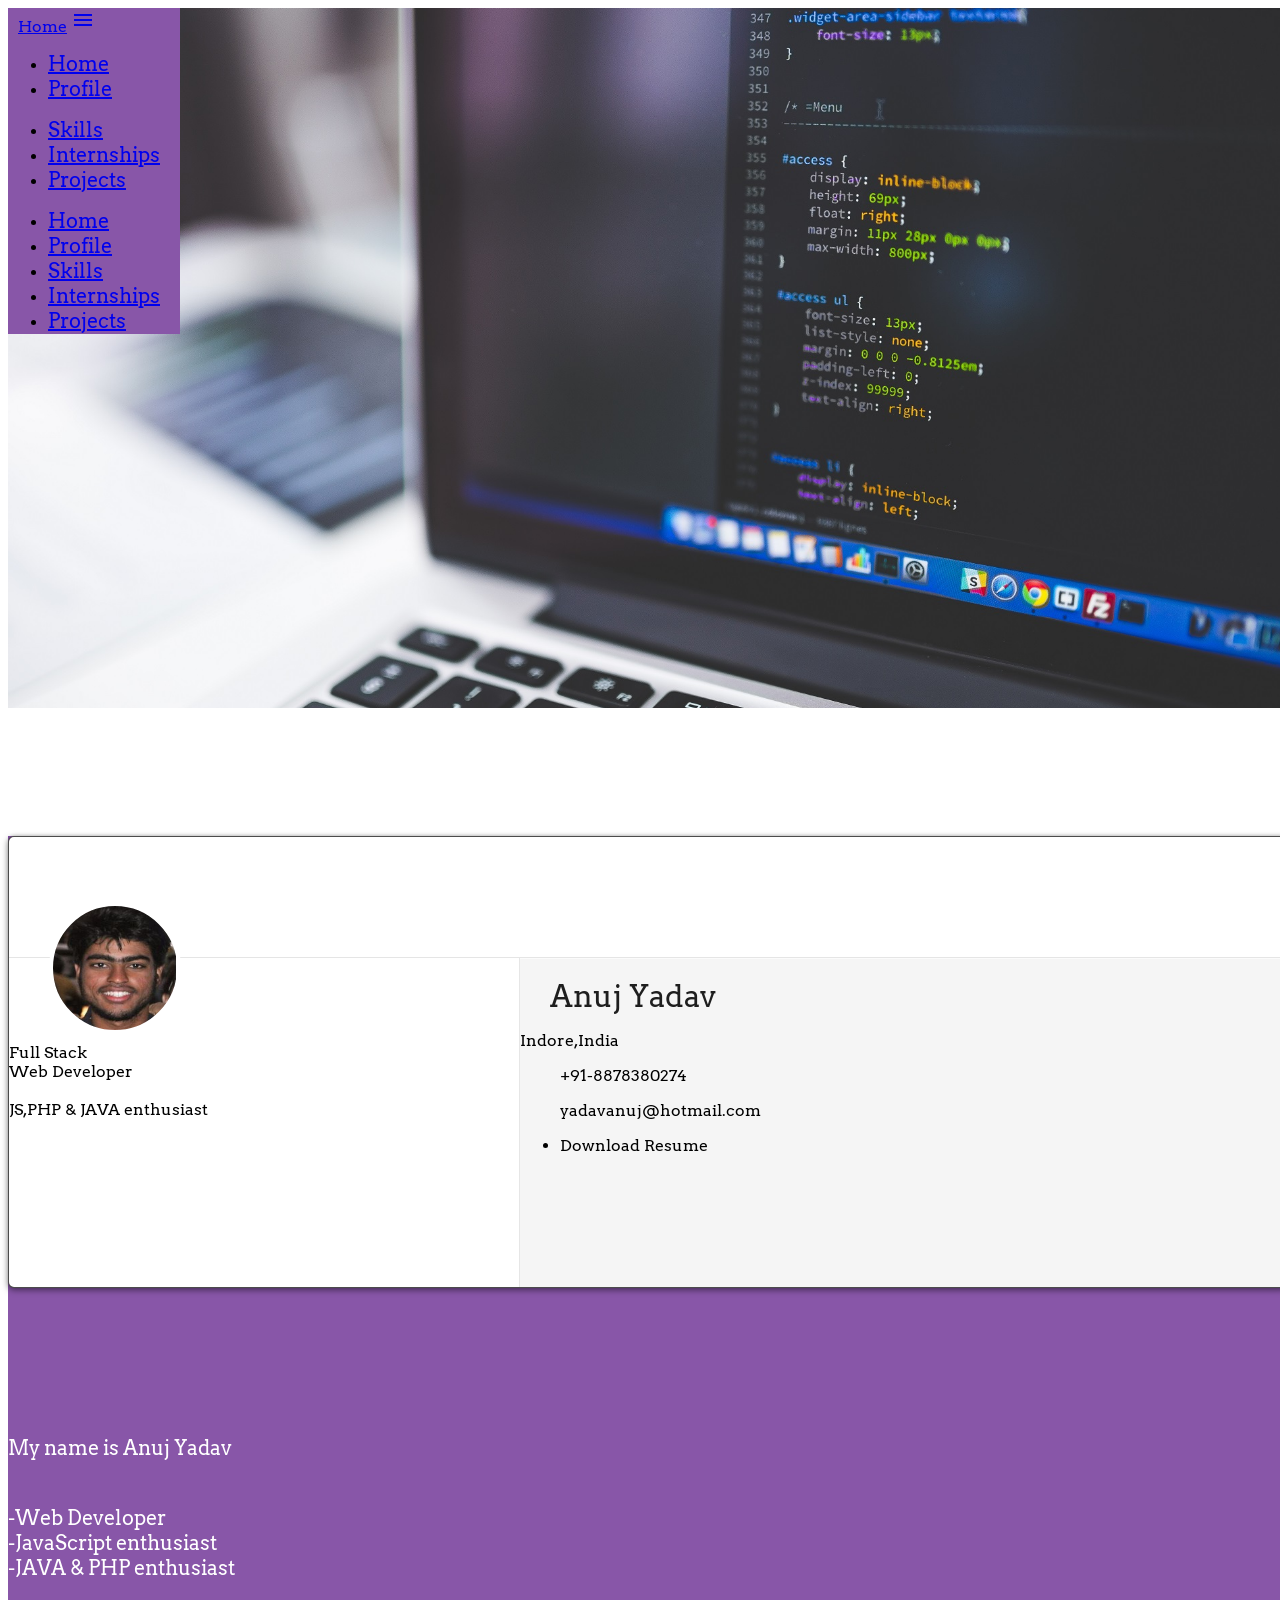
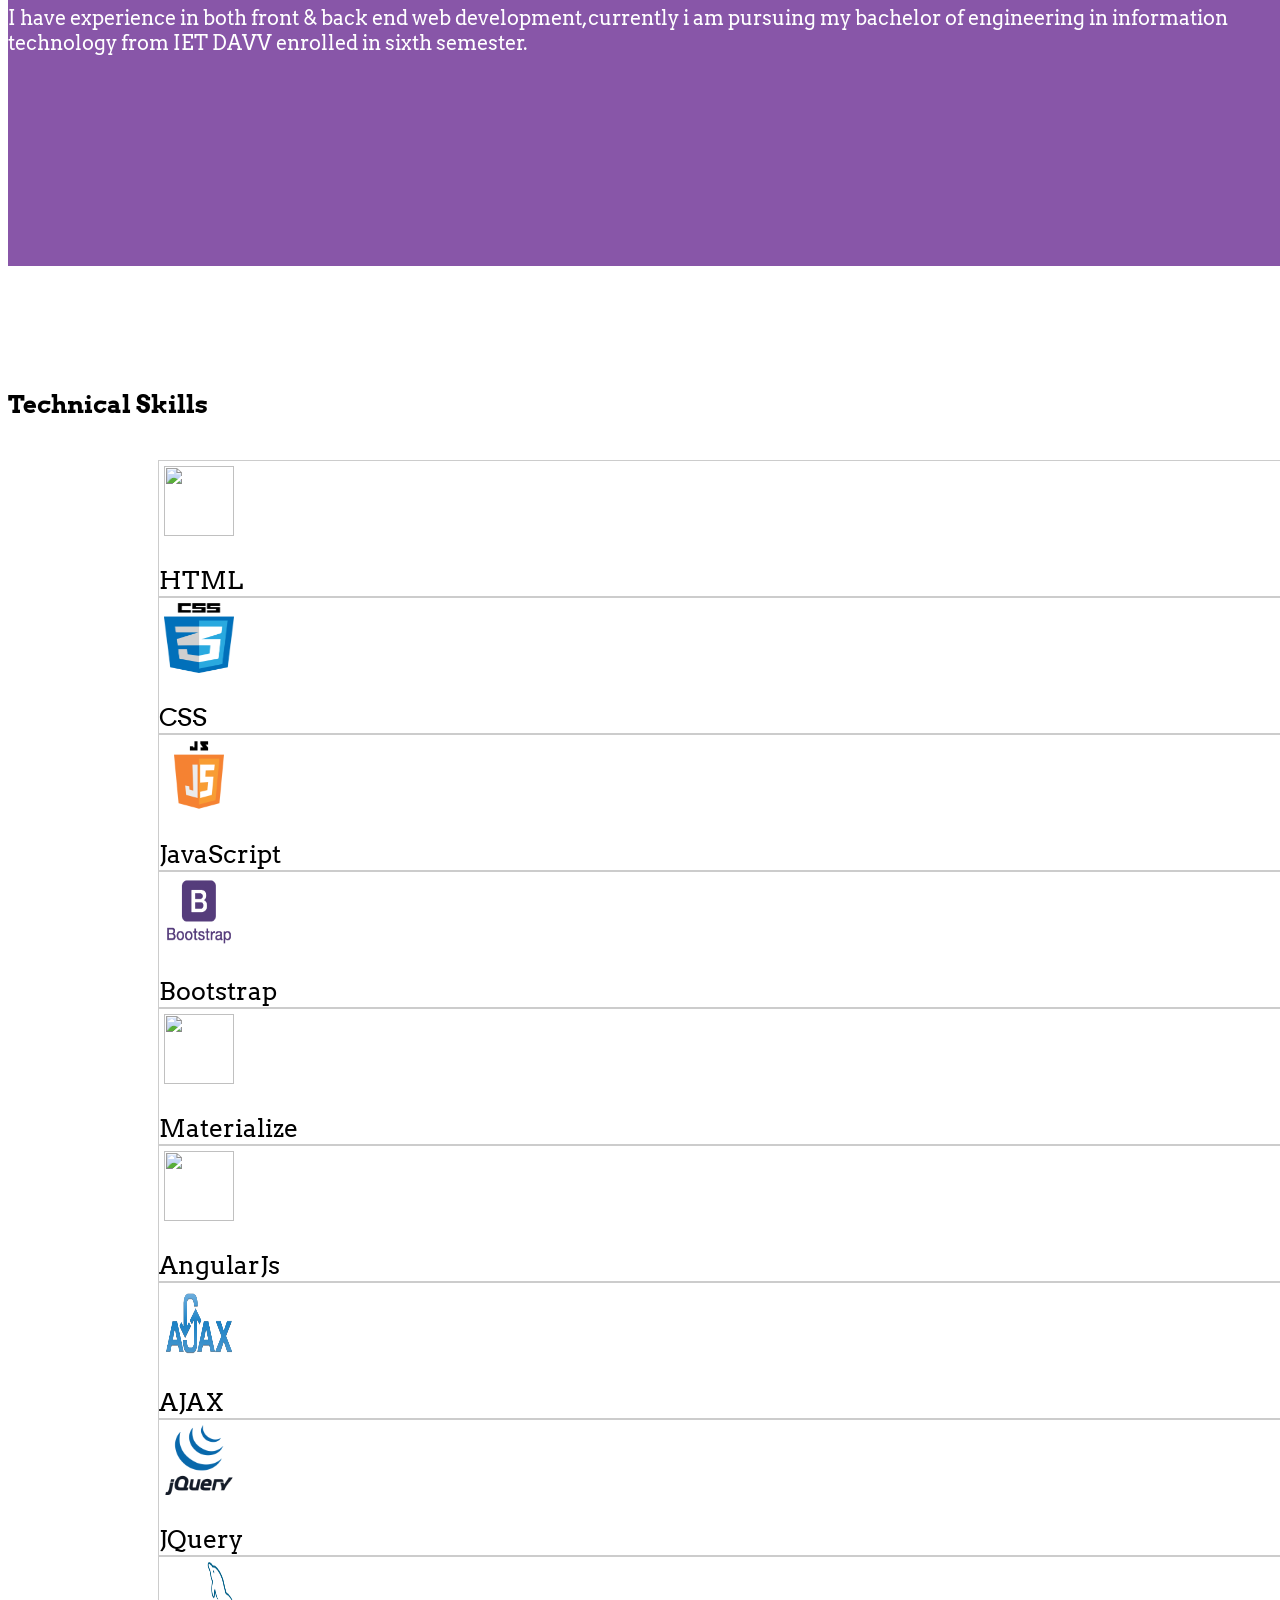
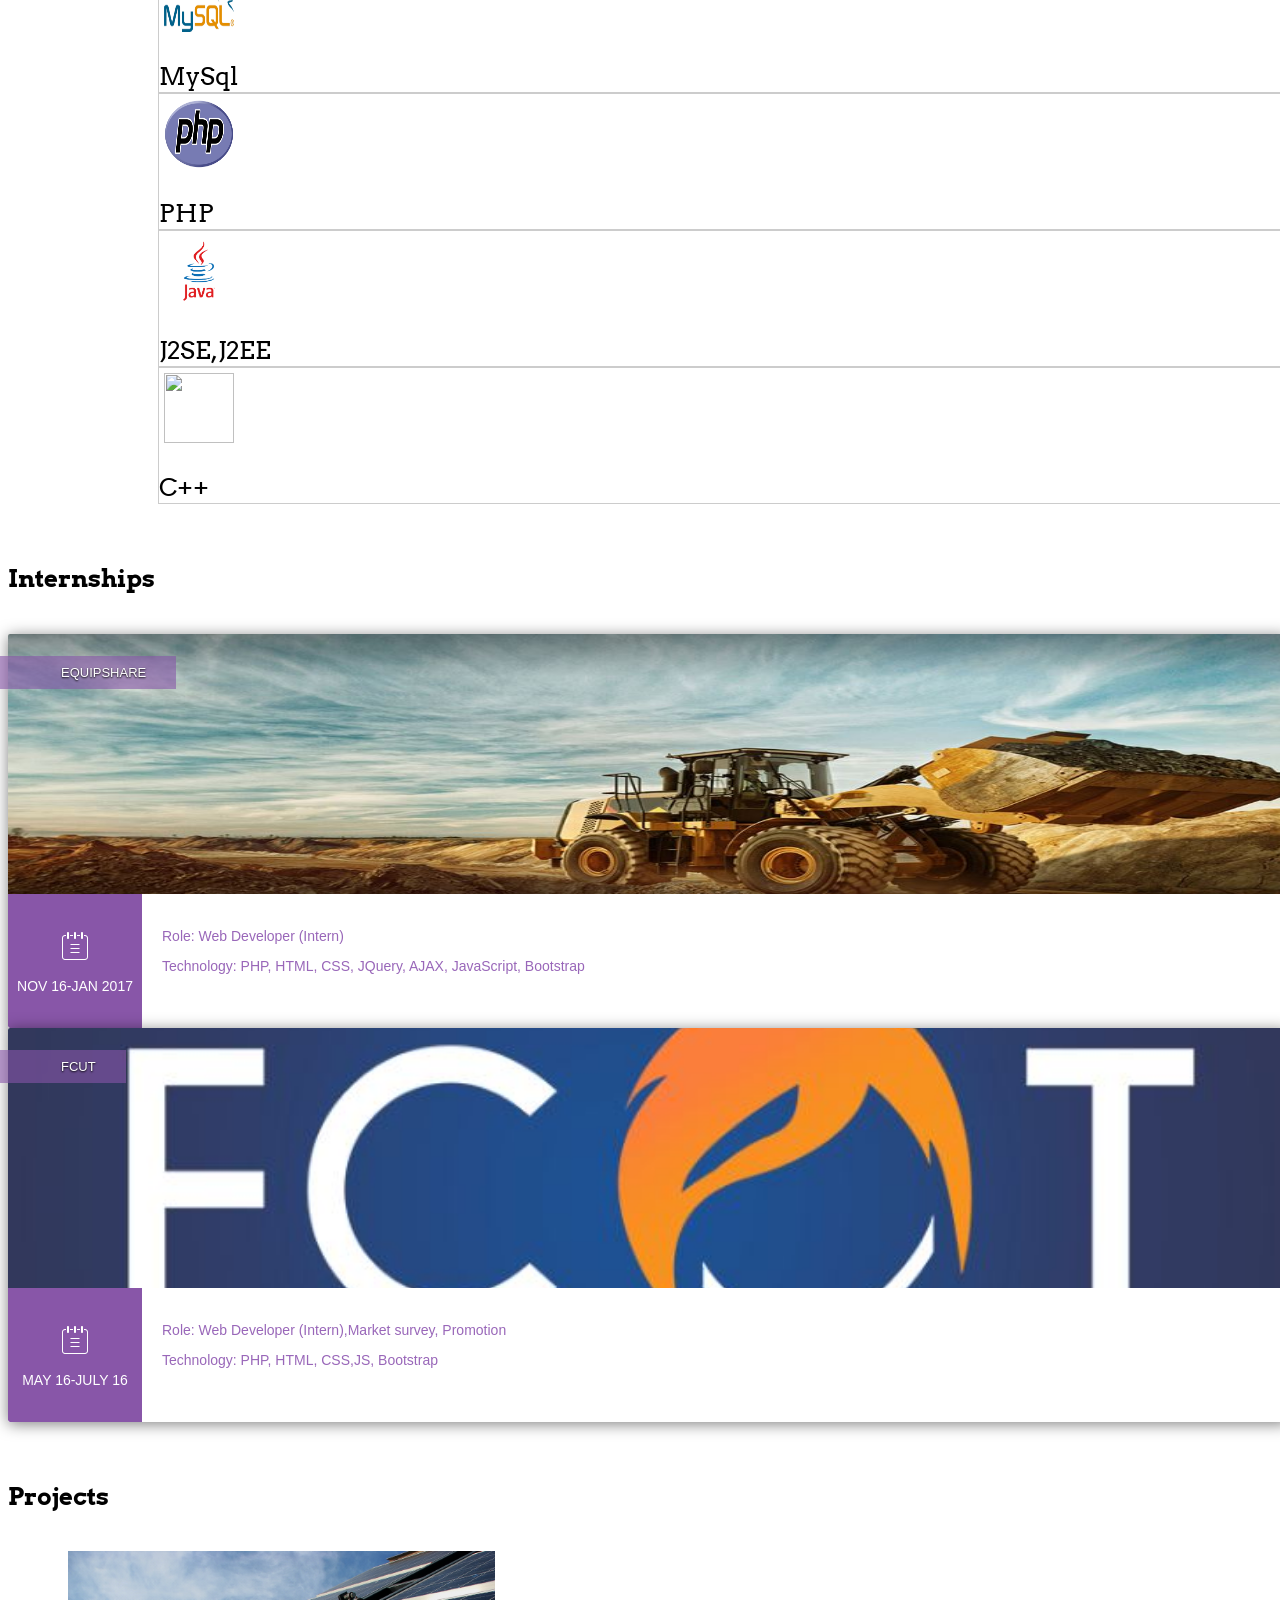
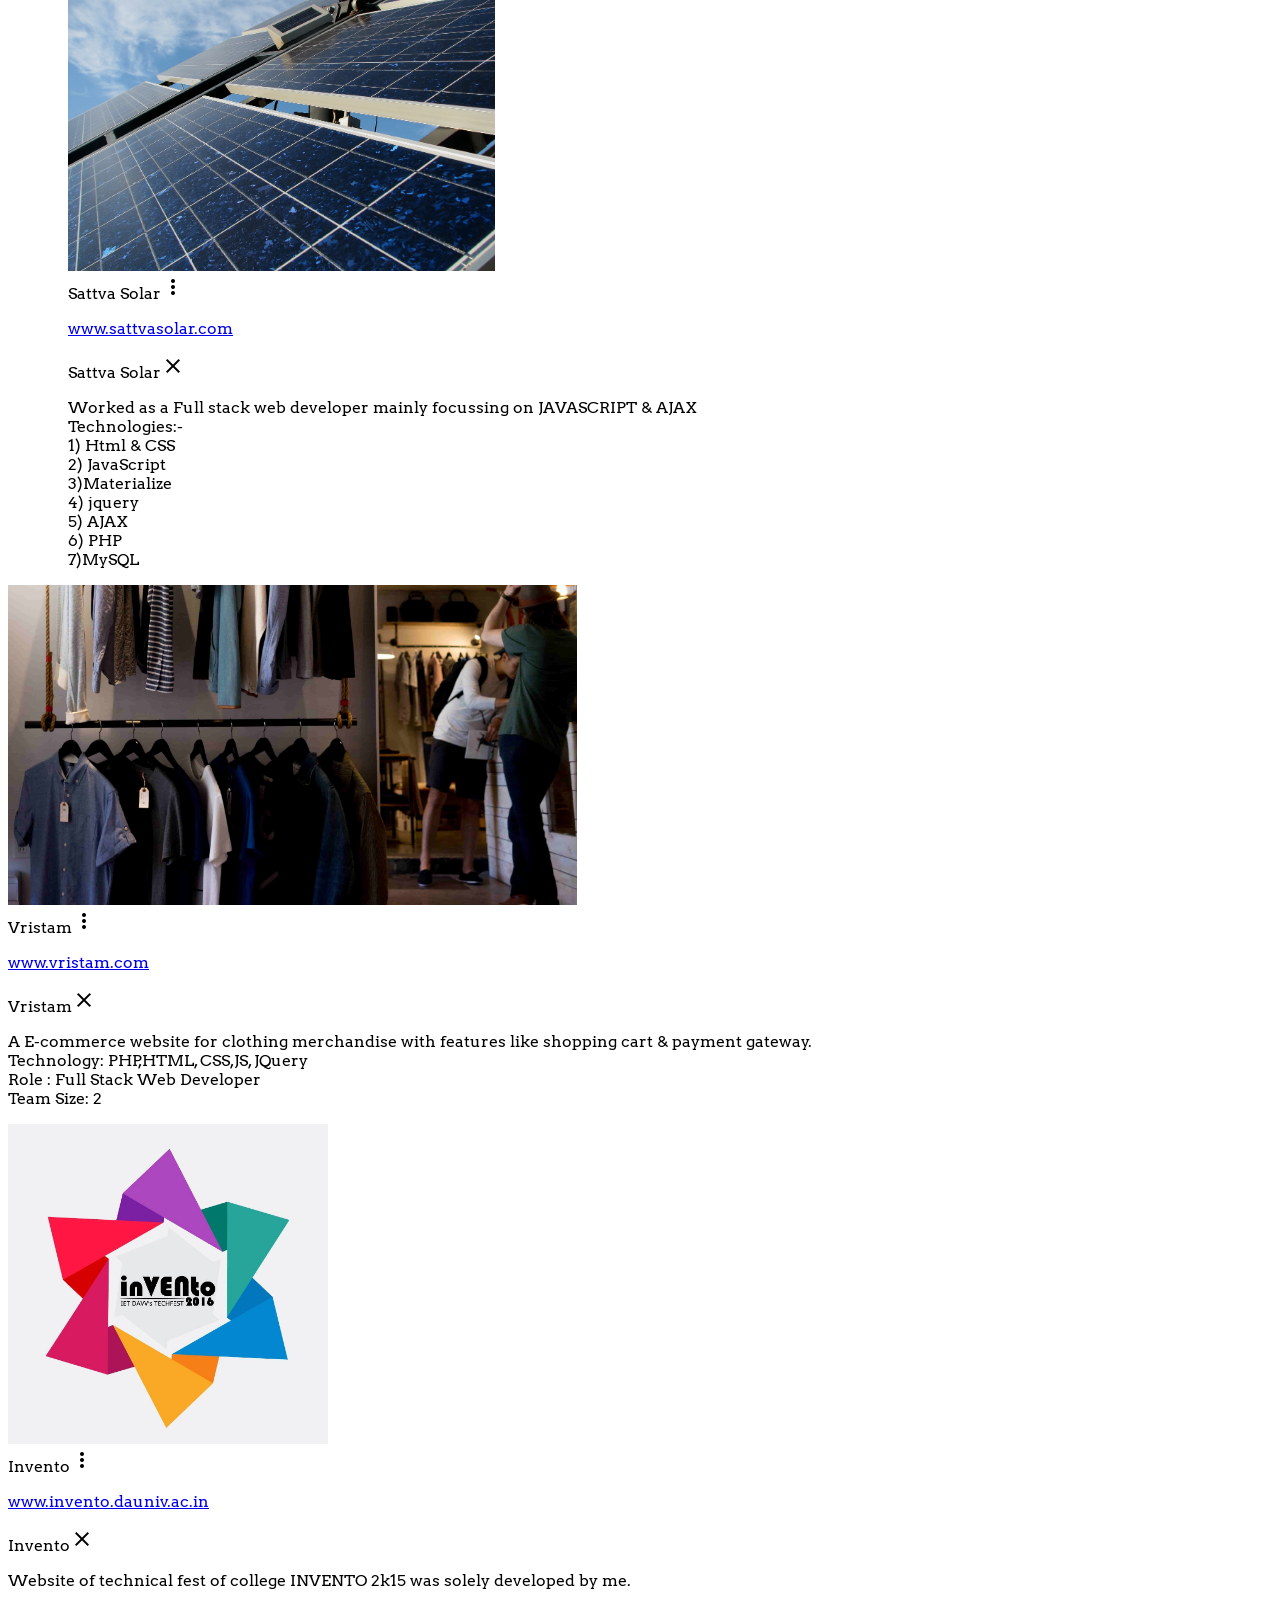
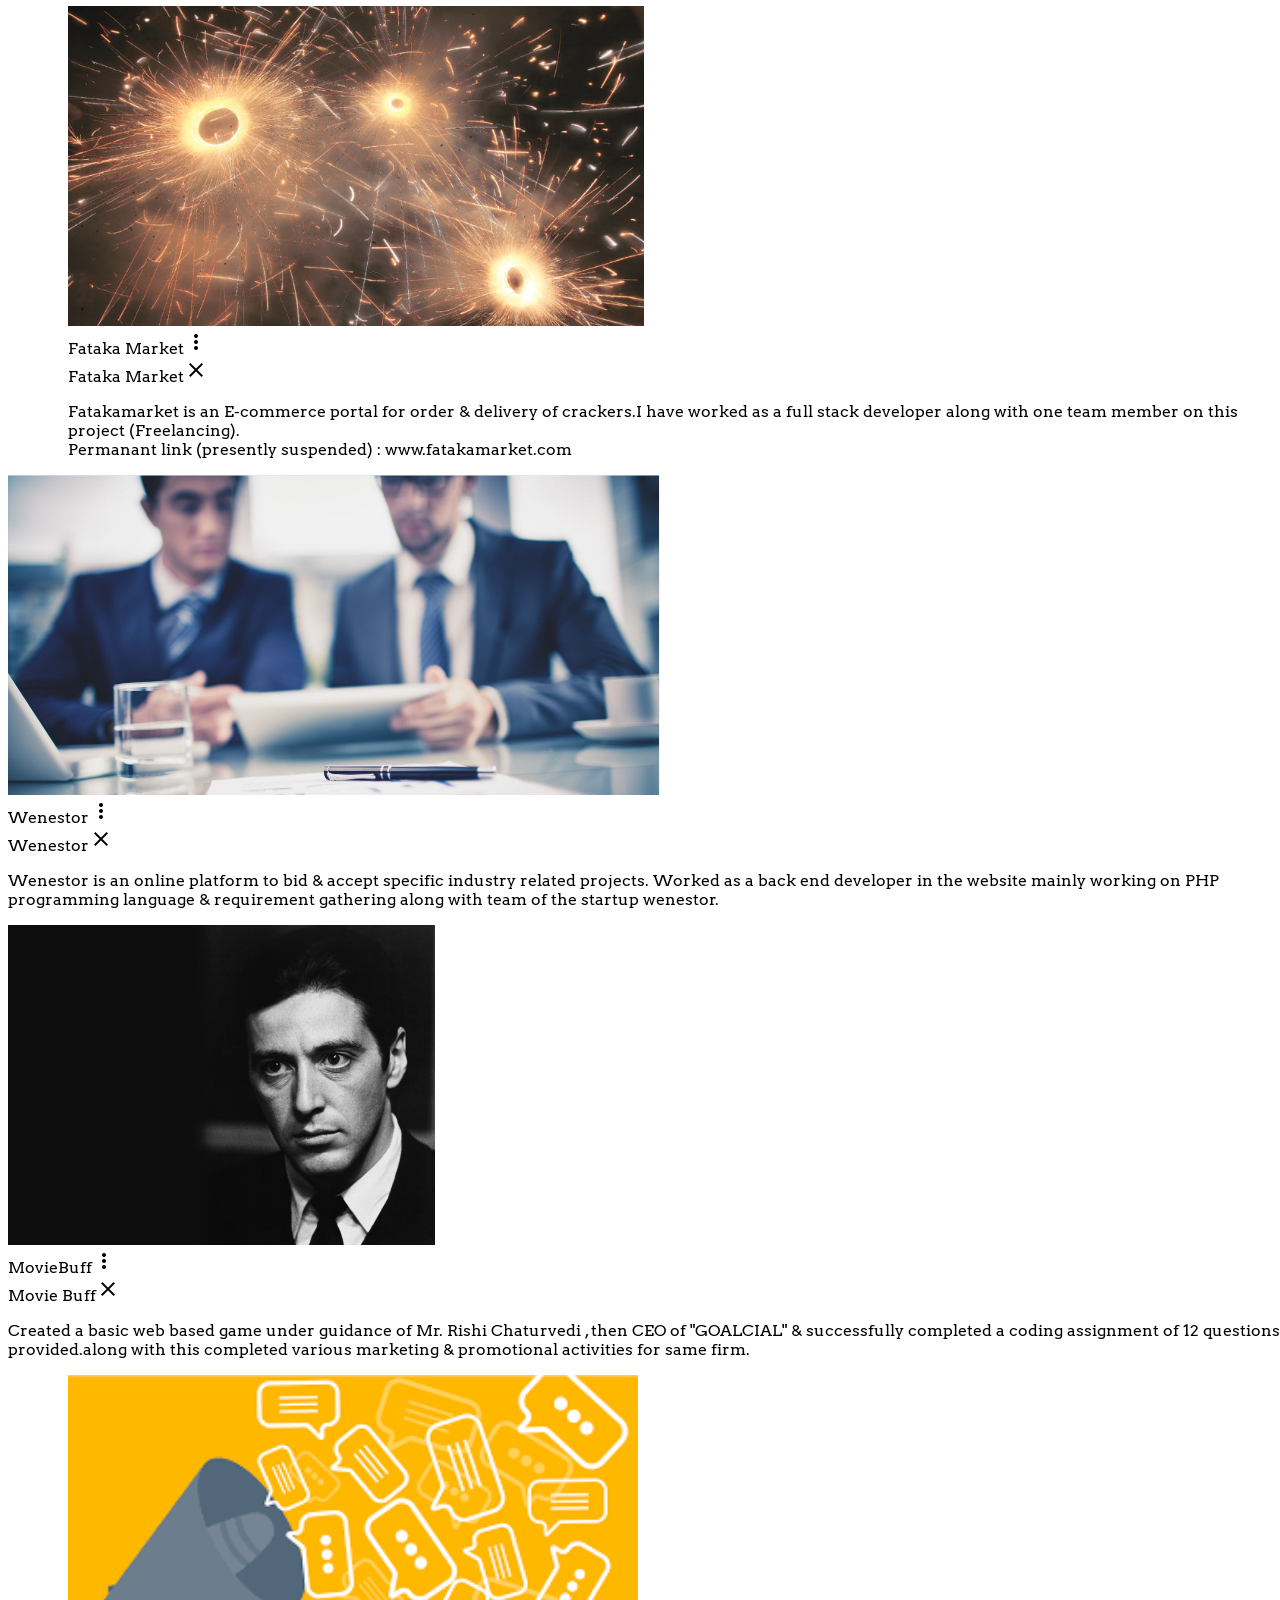
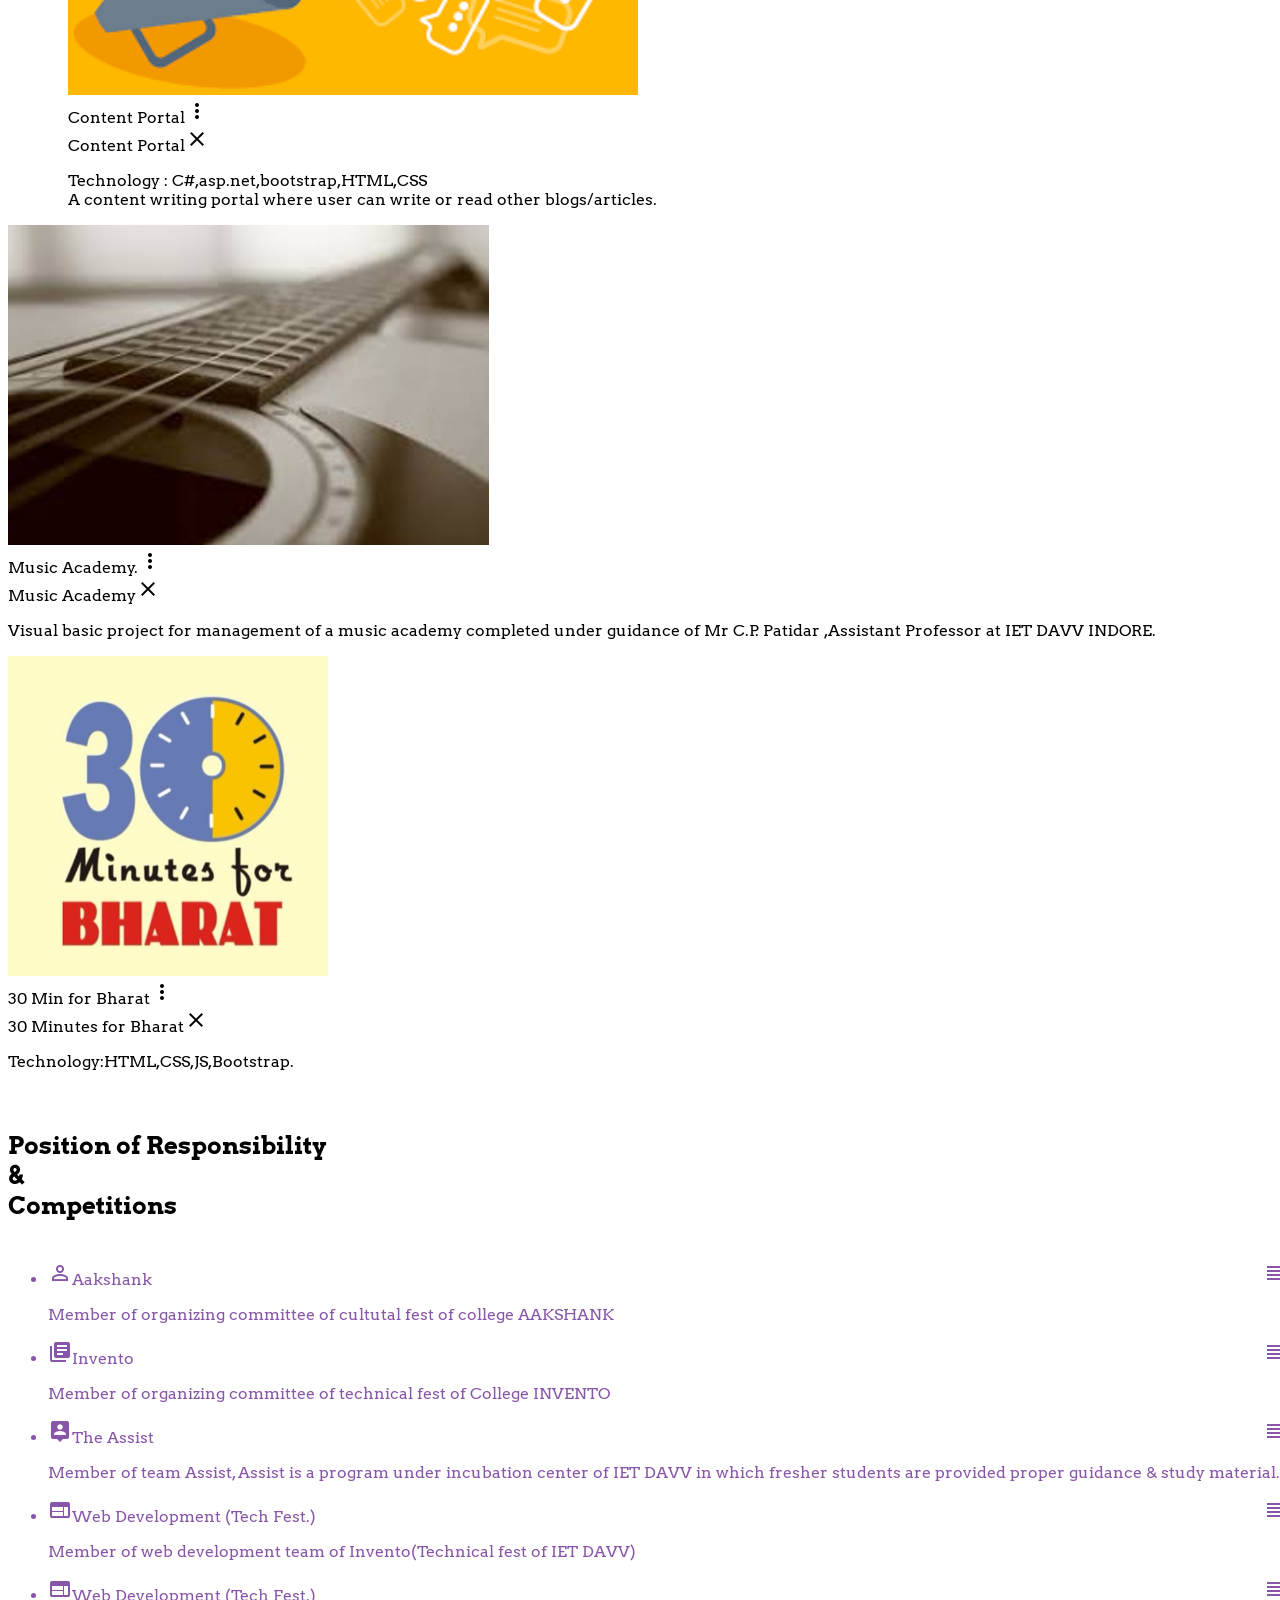
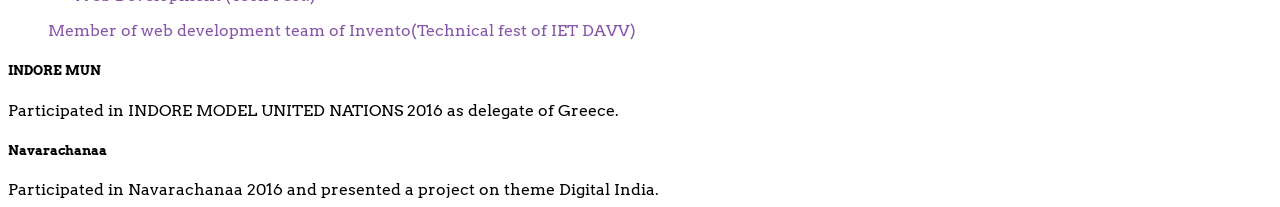
==== commit 3f53e4c3: "Update index.html" ====
--- a/index.html
+++ b/index.html
@@ -123,7 +123,7 @@
 				</br>-JavaScript enthusiast 
 				</br>-JAVA & PHP enthusiast </br>
 				</br>
-				I have completed various web projects some as freelancer & some for startups.I have experience in both front & back end web development,currently i am pursuing my bachelor of engineering in information technology from IET DAVV enrolled in sixth semester.
+				I have experience in both front & back end web development,currently i am pursuing my bachelor of engineering in information technology from IET DAVV enrolled in sixth semester.
 		</div>
 		</div>
 	 </div>
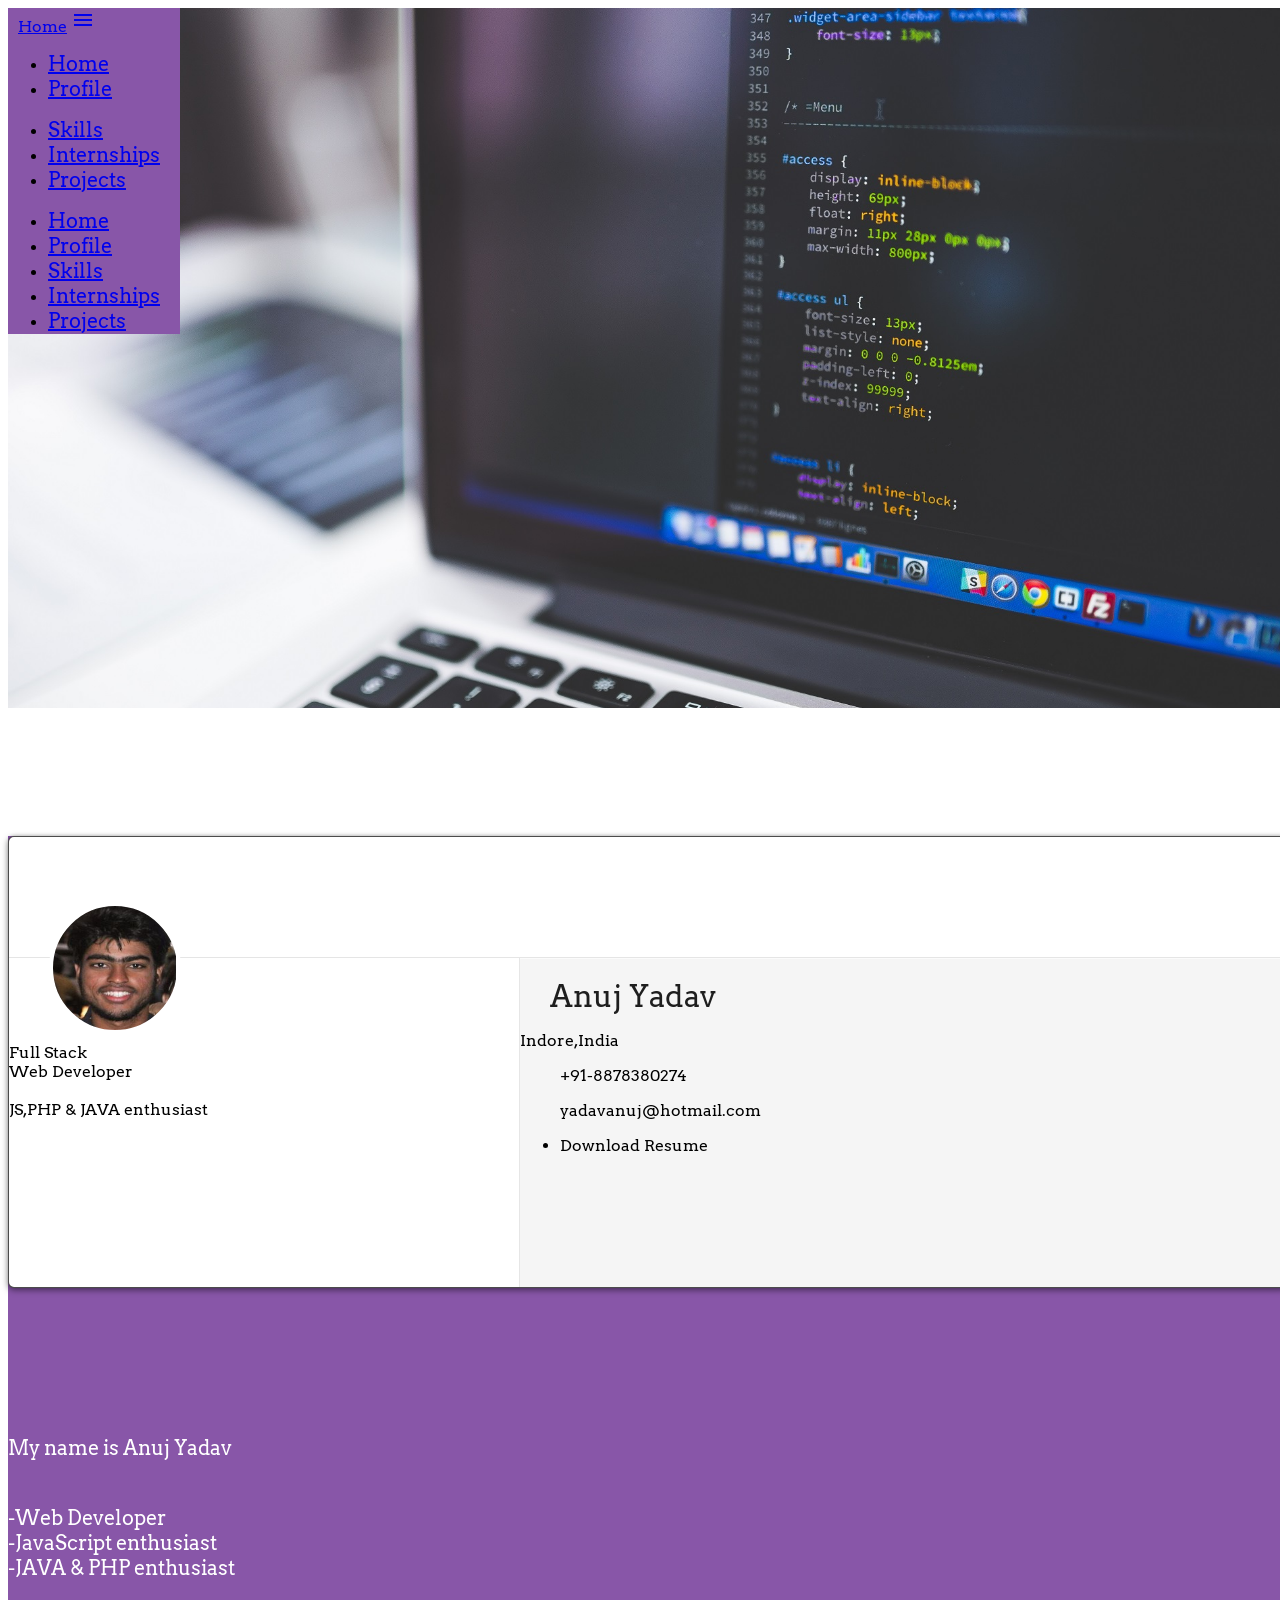
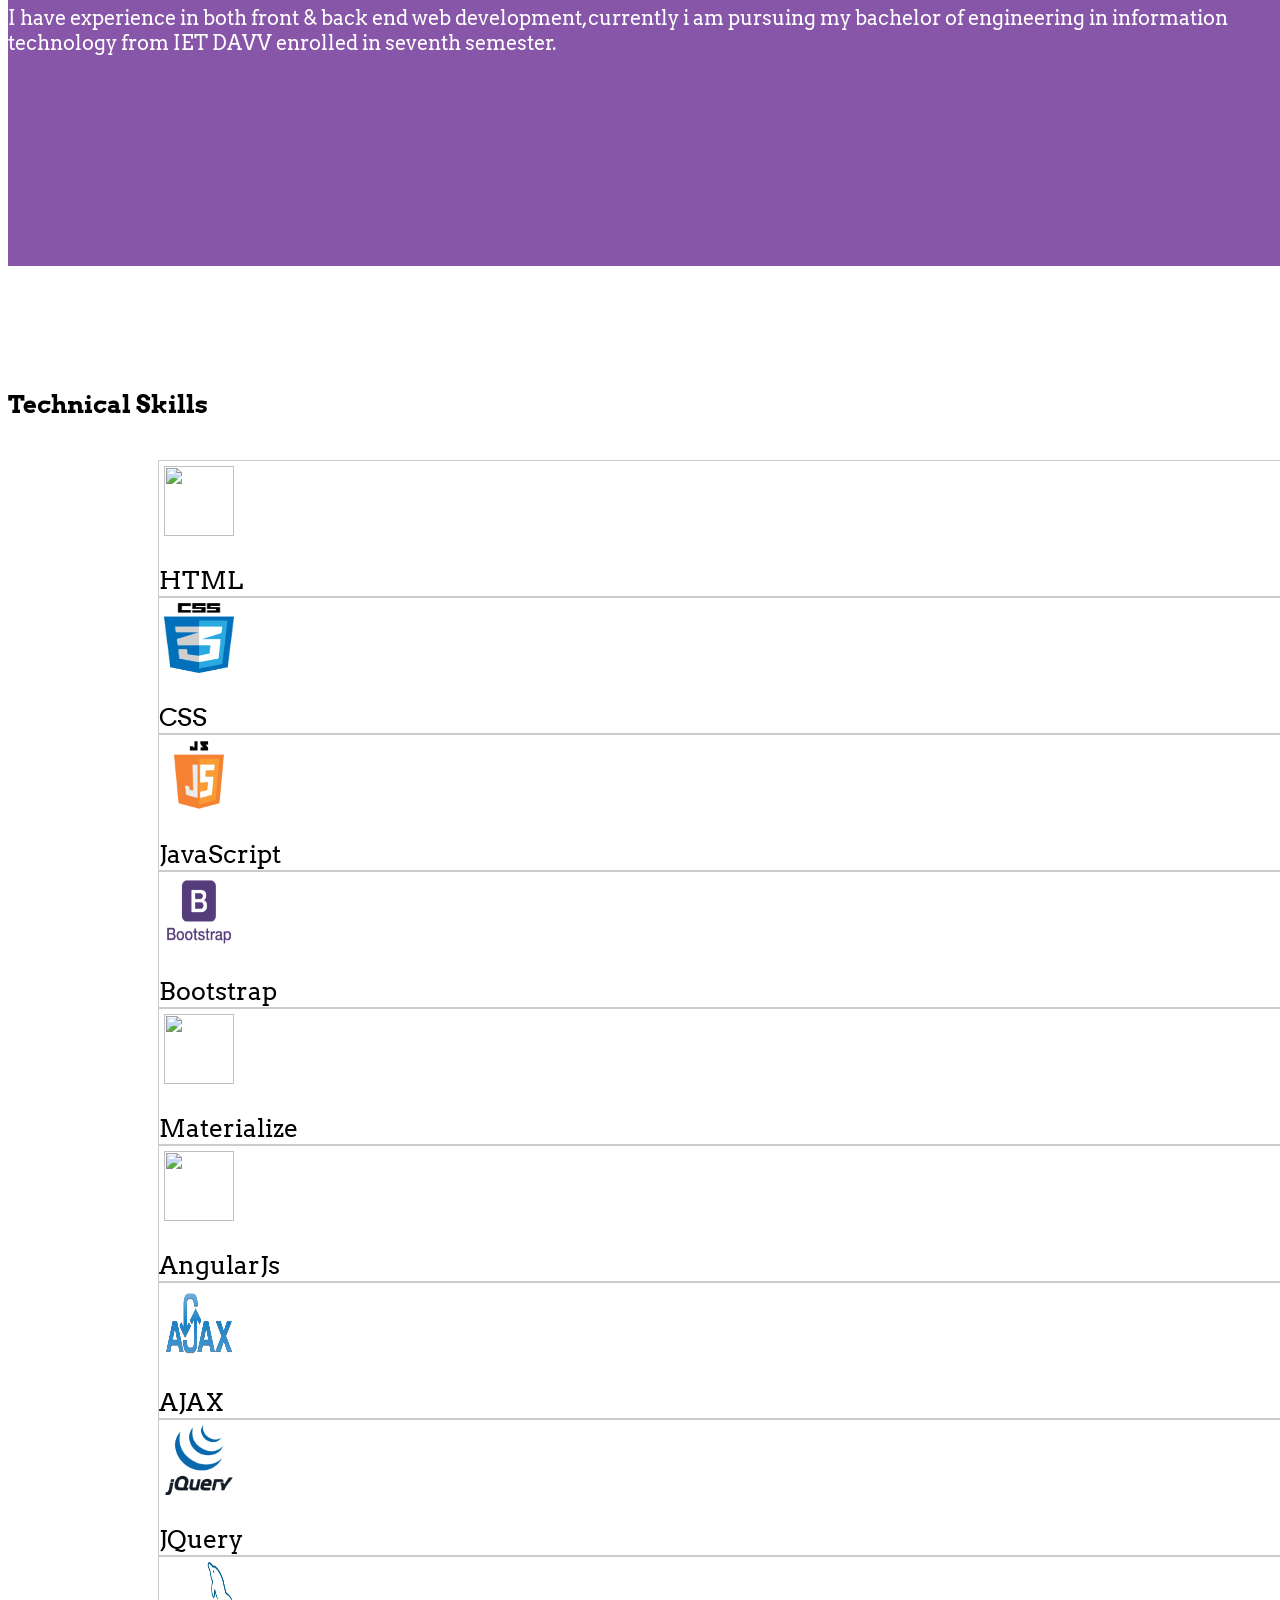
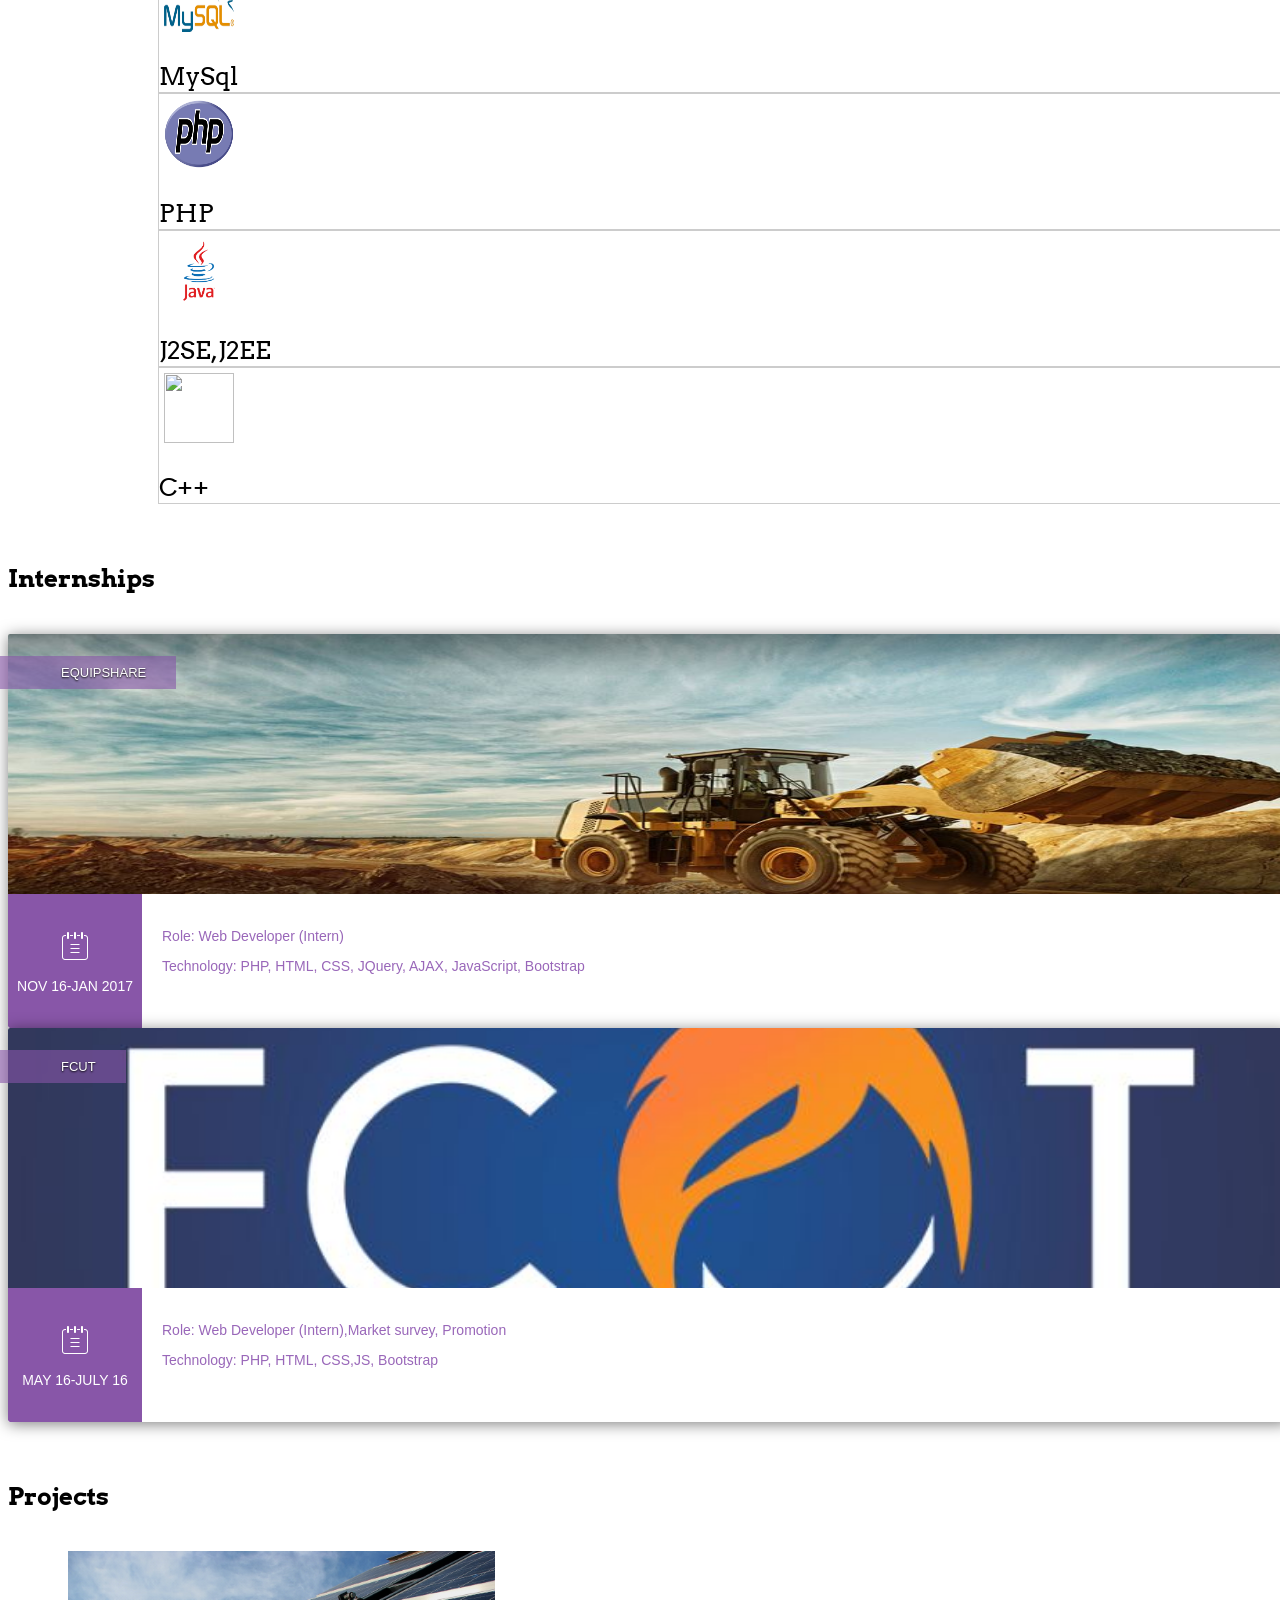
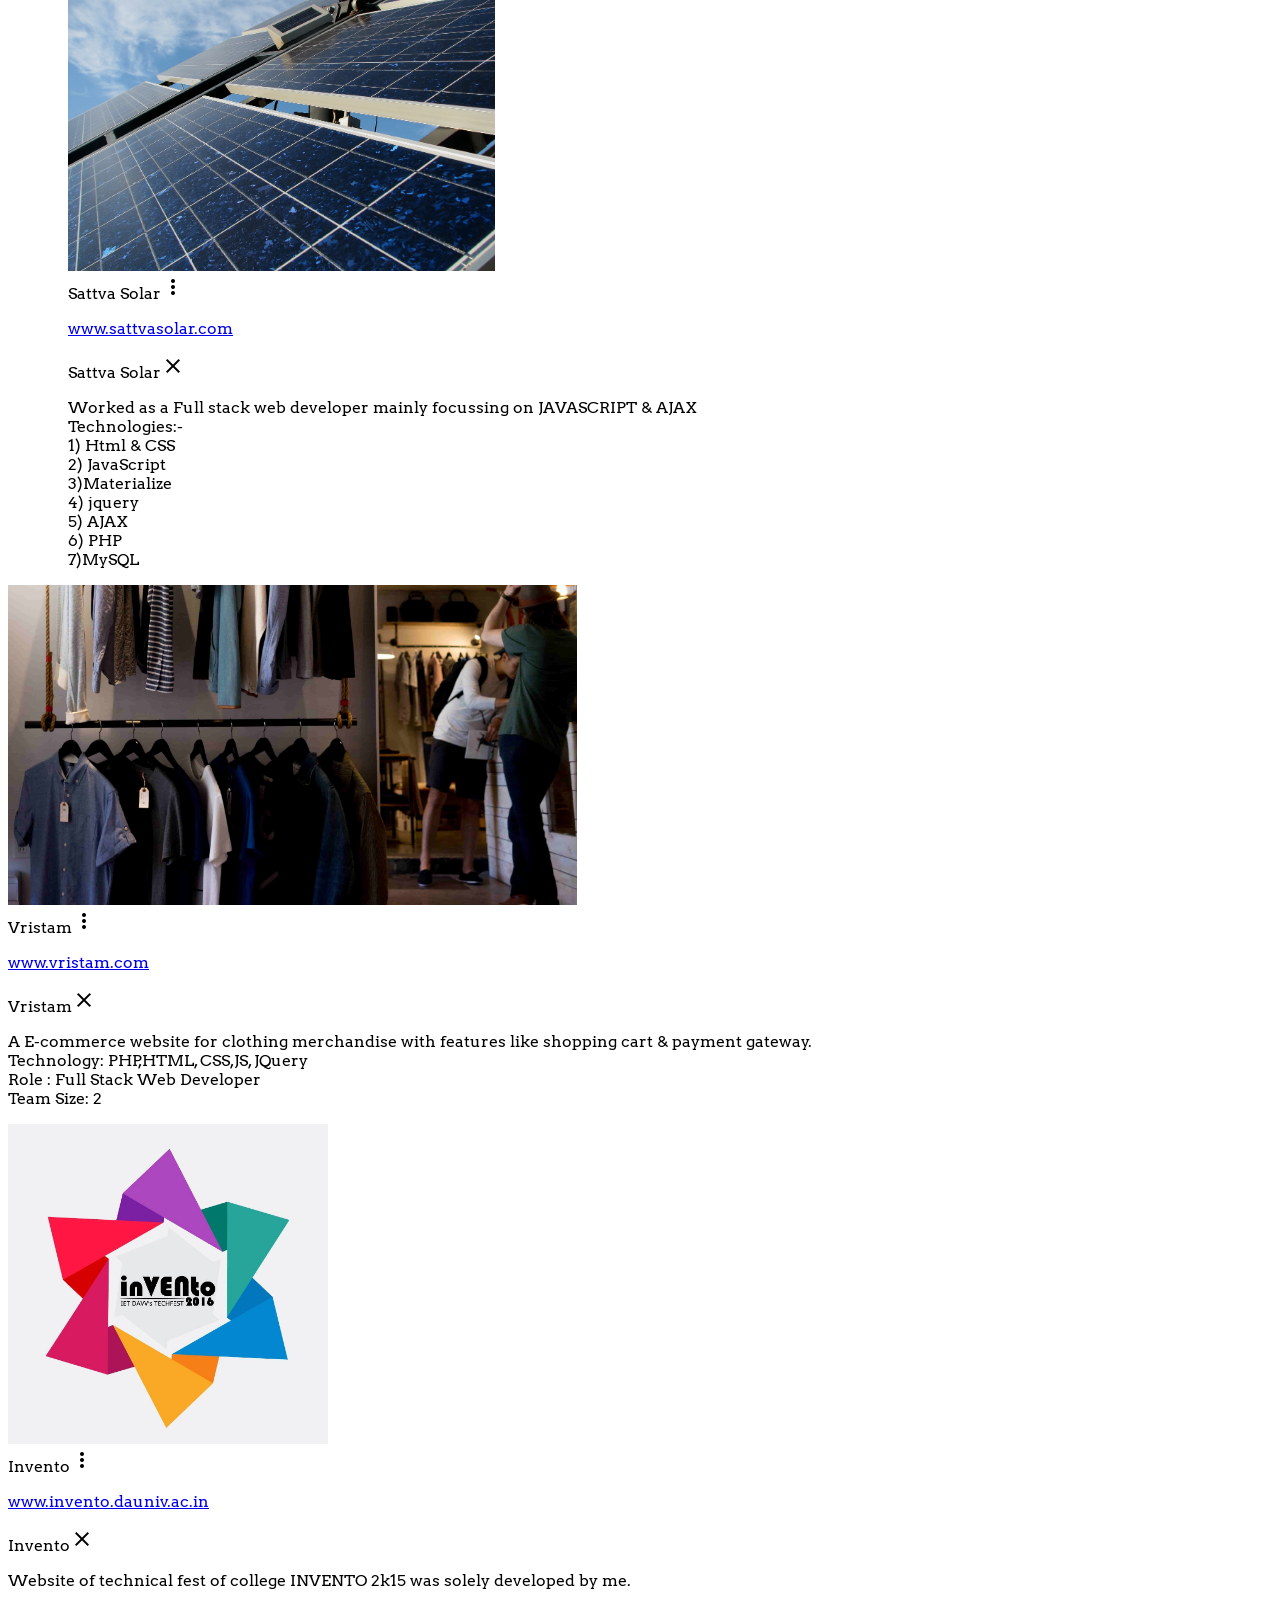
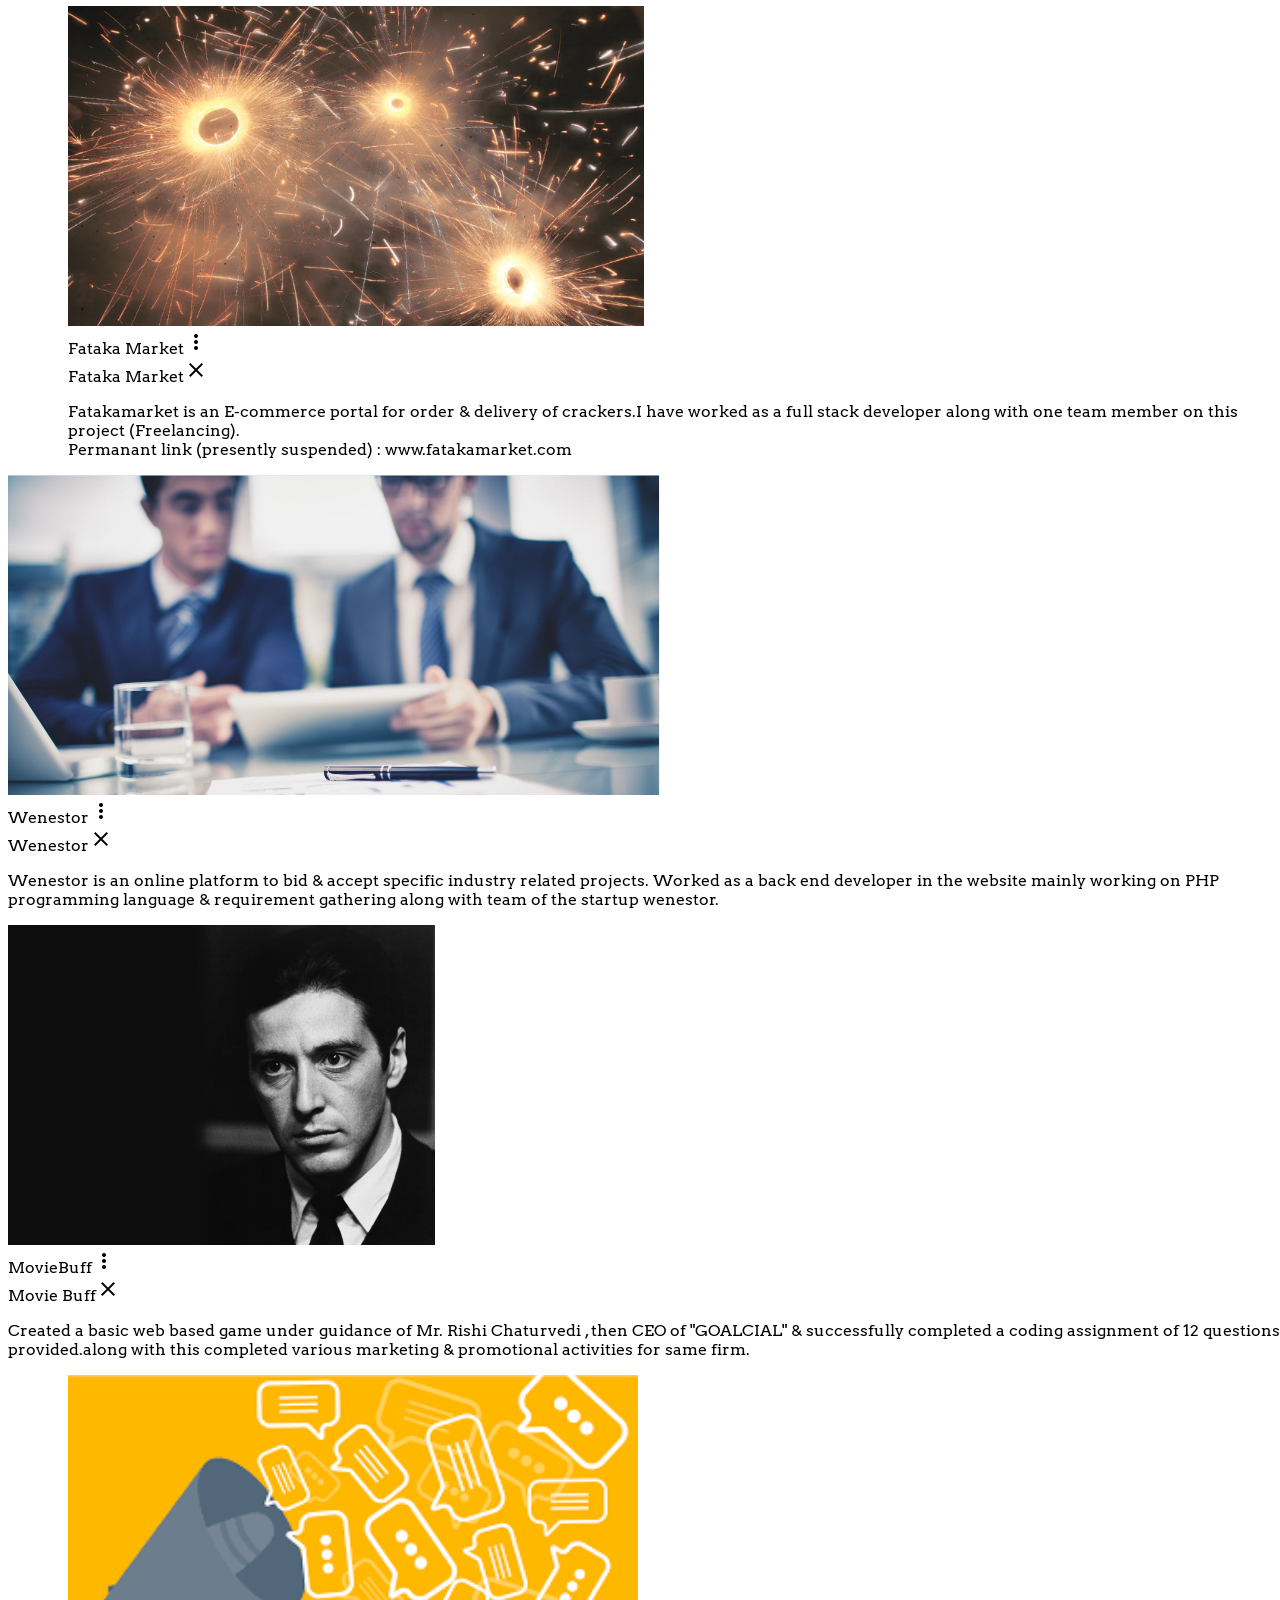
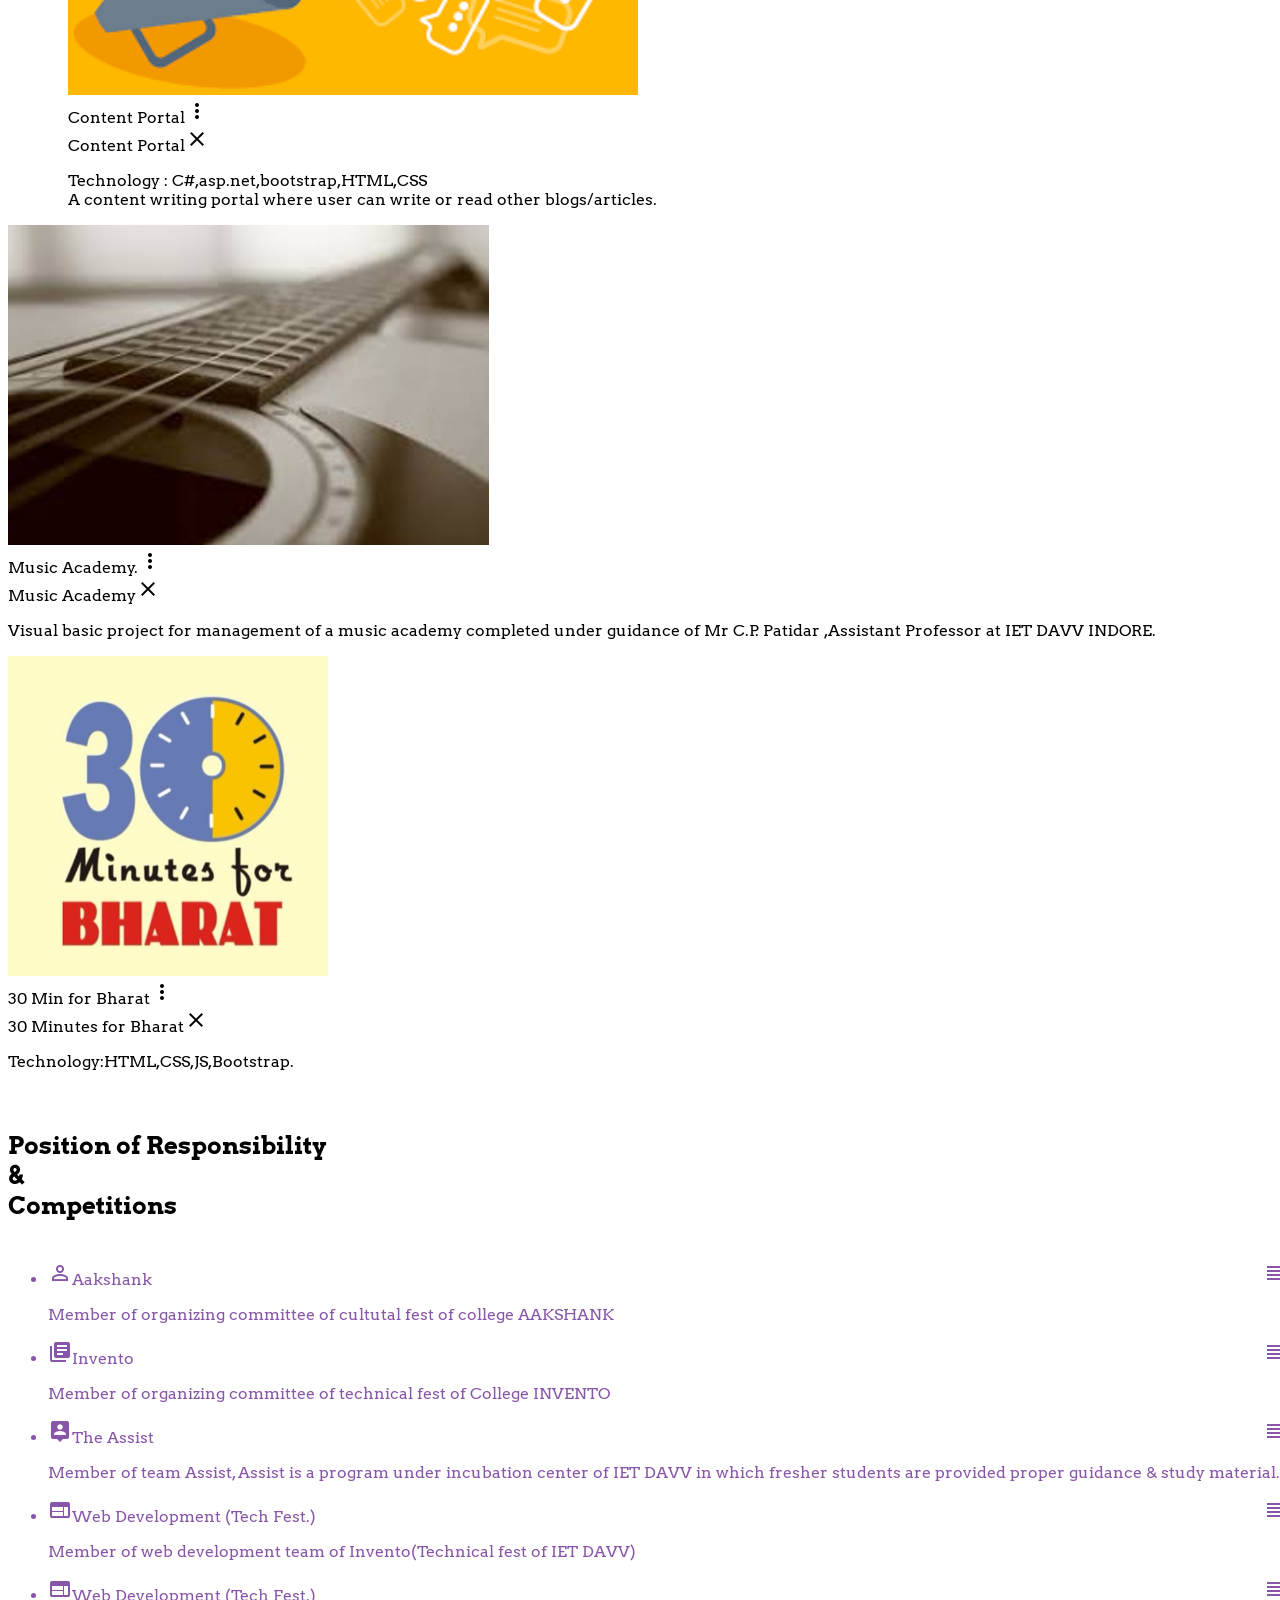
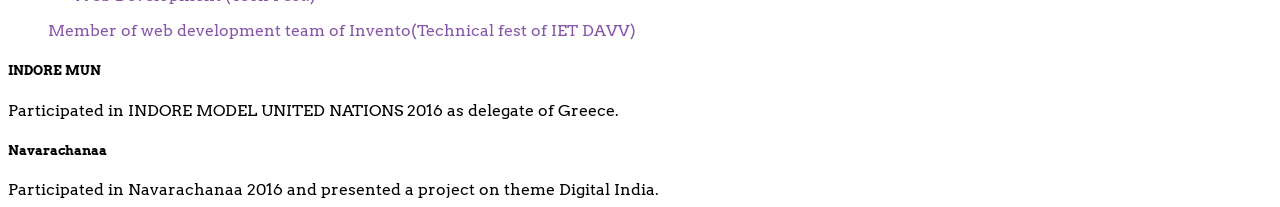
==== commit 94d469f6: "Update index.html" ====
--- a/index.html
+++ b/index.html
@@ -123,7 +123,7 @@
 				</br>-JavaScript enthusiast 
 				</br>-JAVA & PHP enthusiast </br>
 				</br>
-				I have experience in both front & back end web development,currently i am pursuing my bachelor of engineering in information technology from IET DAVV enrolled in sixth semester.
+				I have experience in both front & back end web development,currently i am pursuing my bachelor of engineering in information technology from IET DAVV enrolled in seventh semester.
 		</div>
 		</div>
 	 </div>
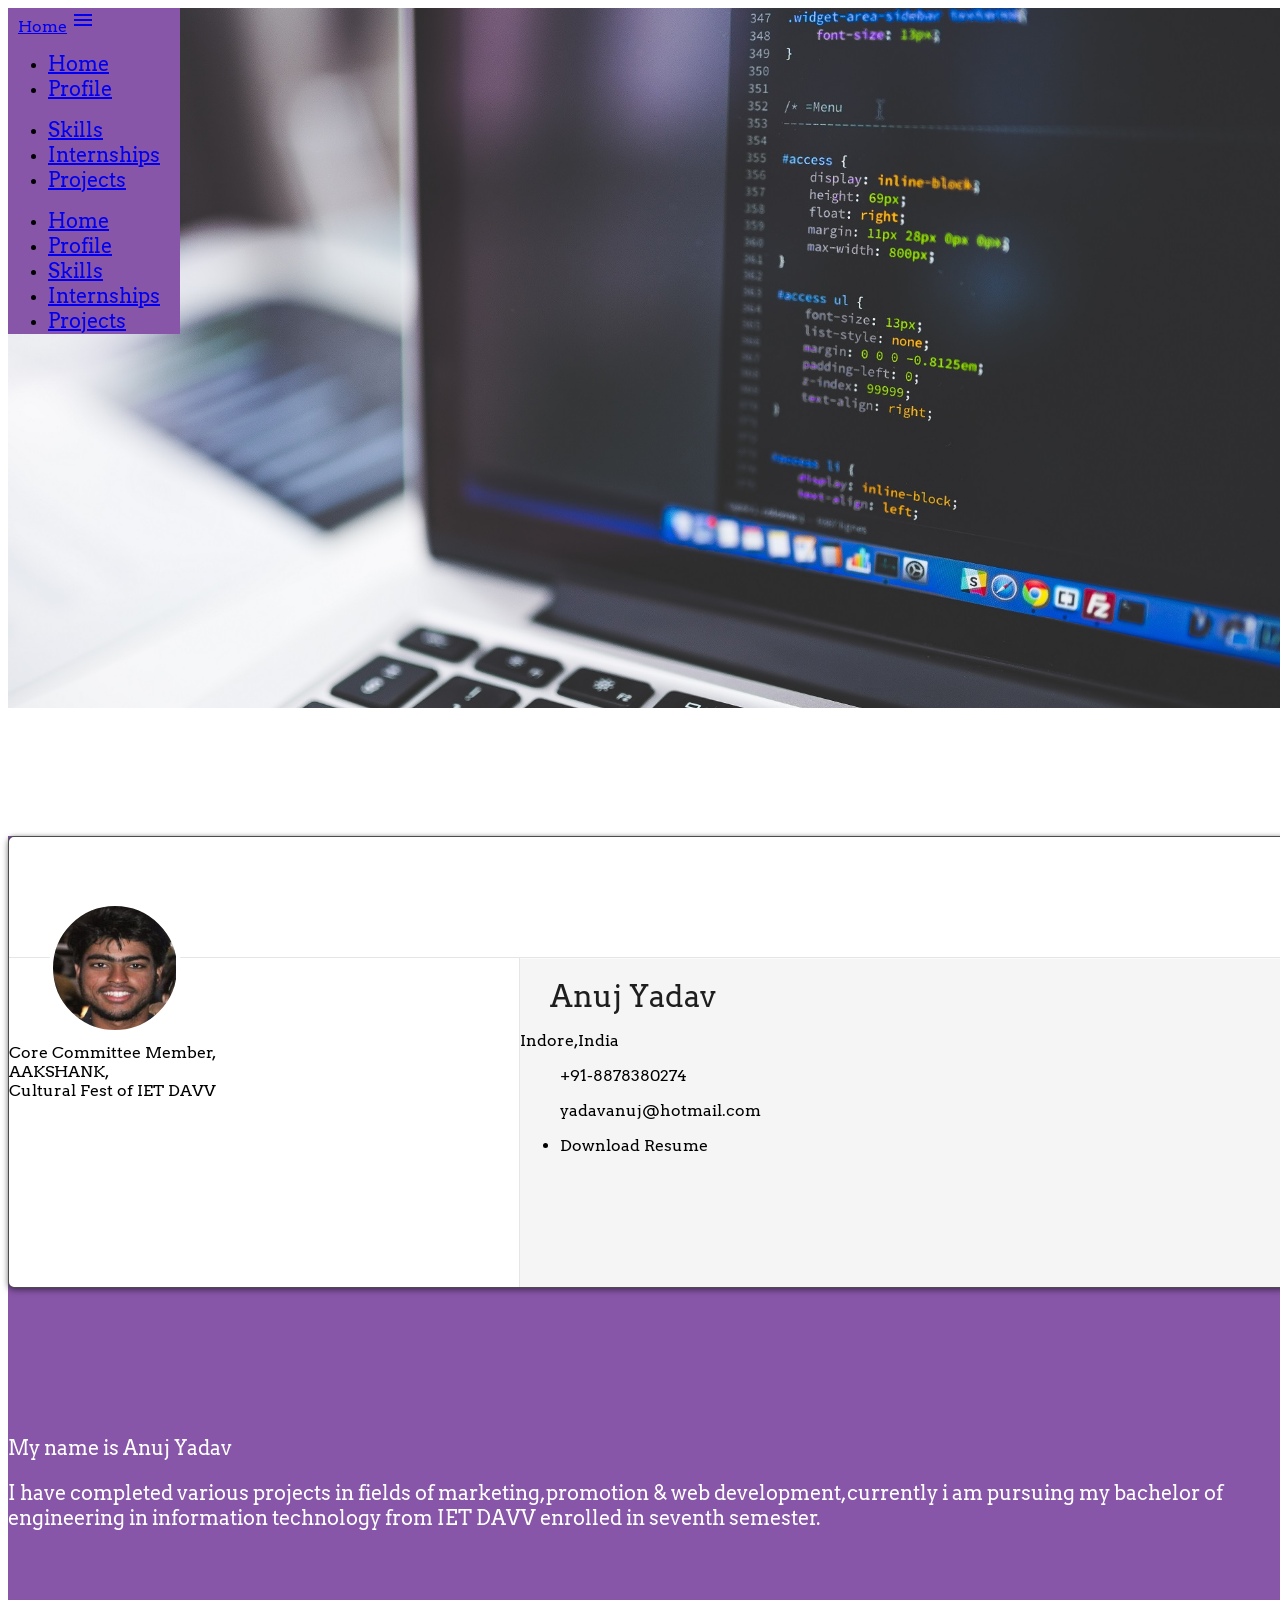
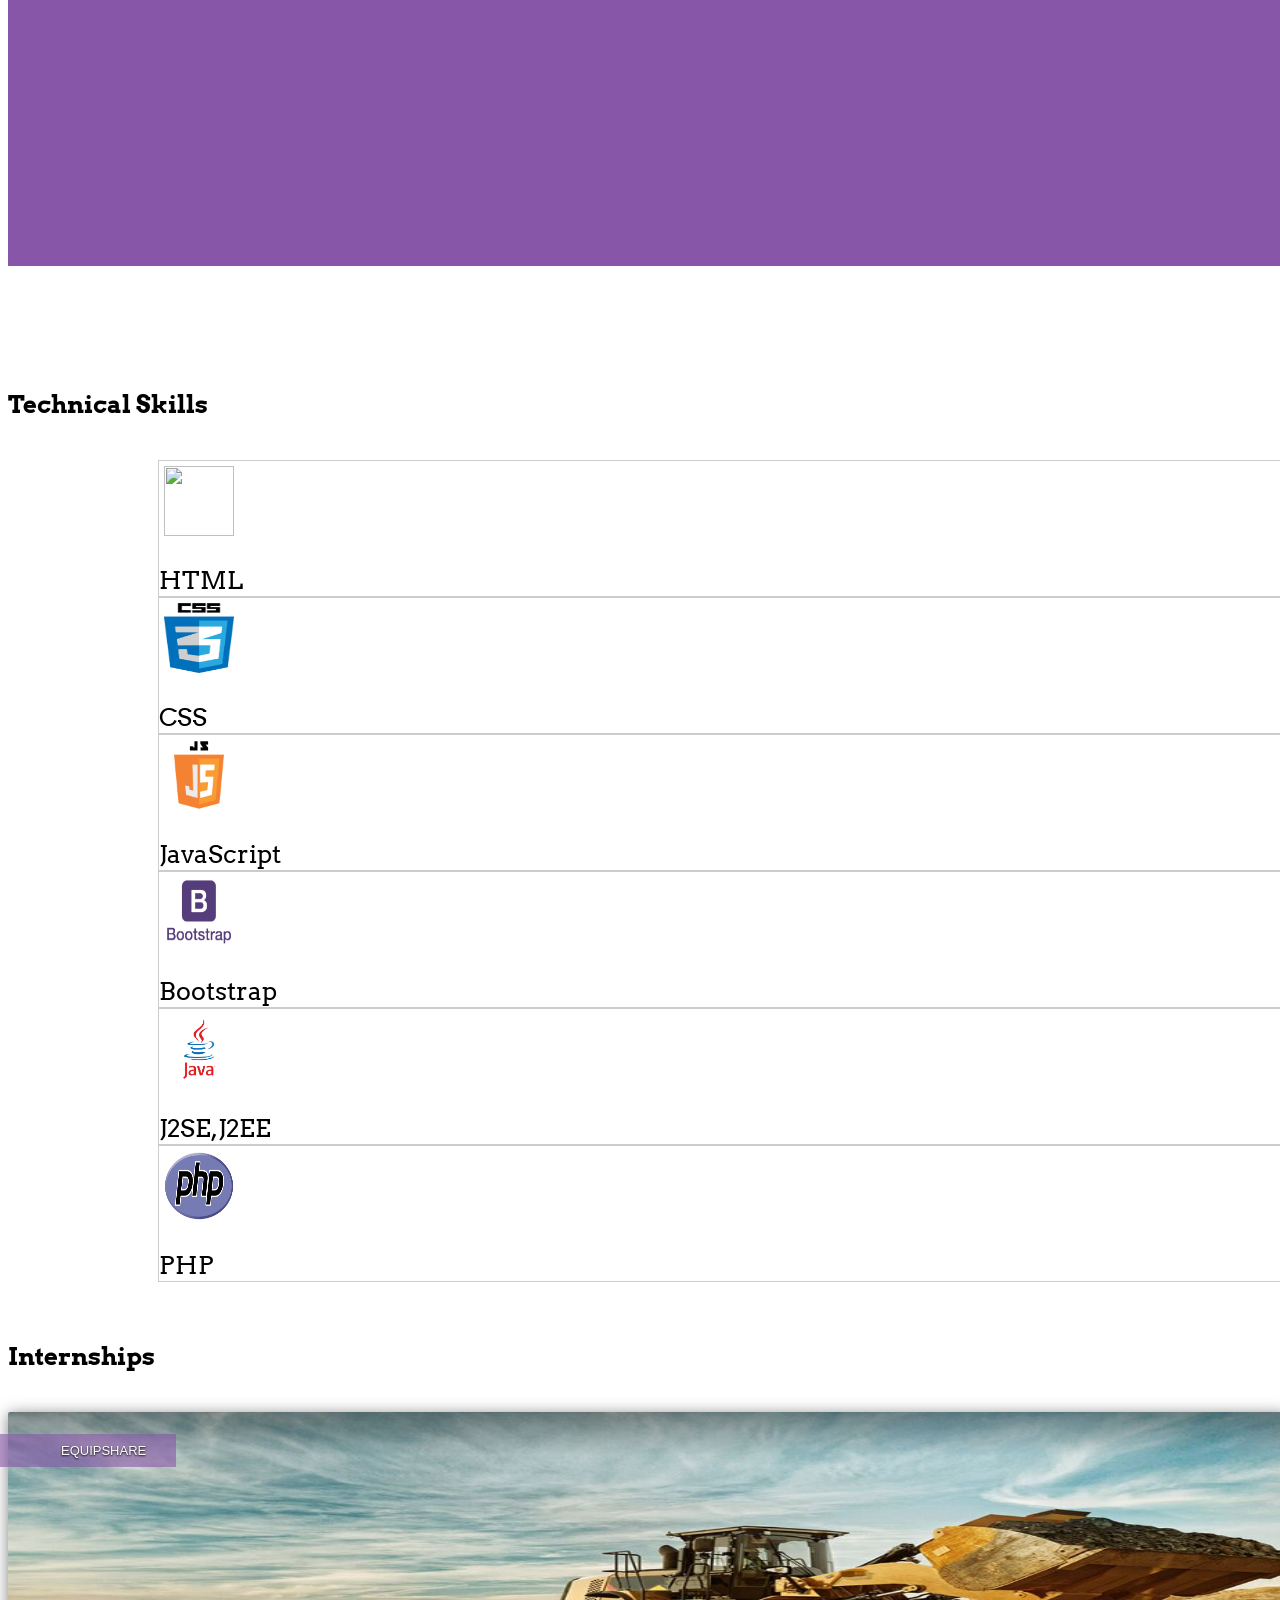
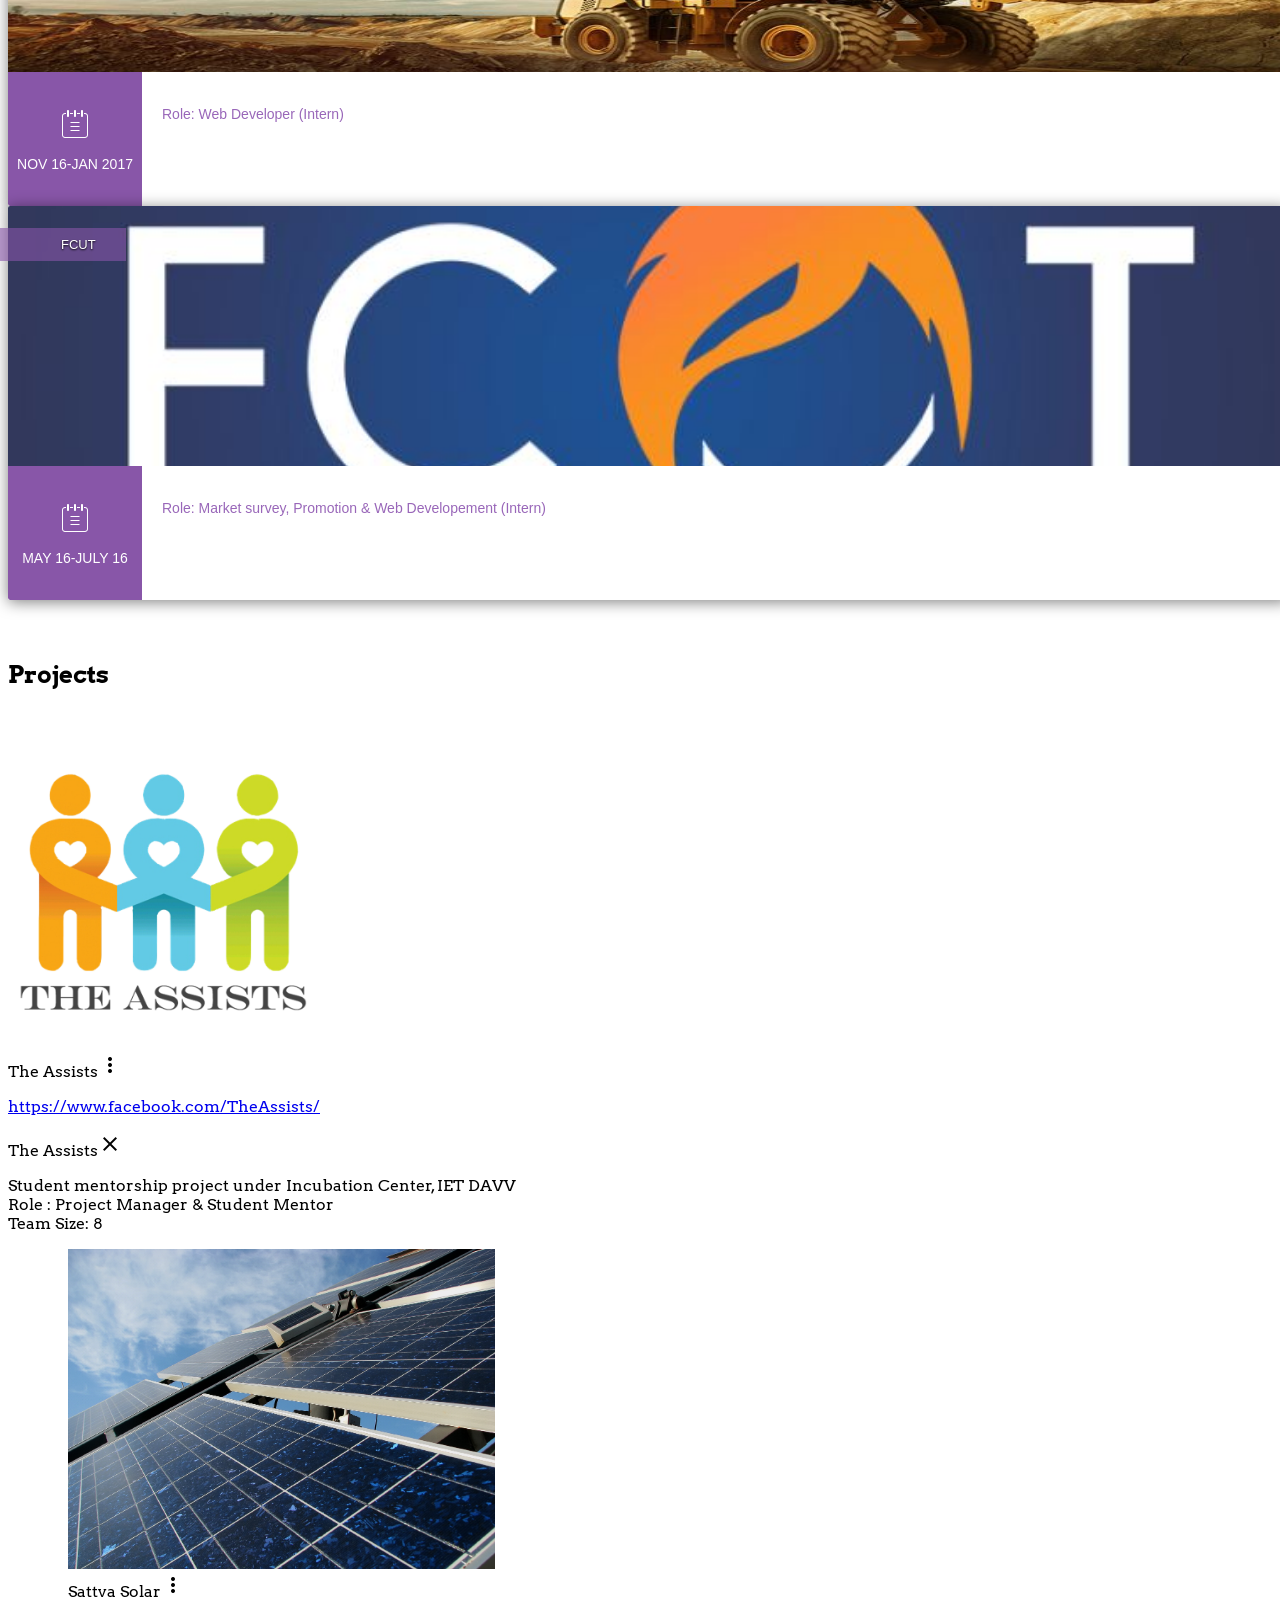
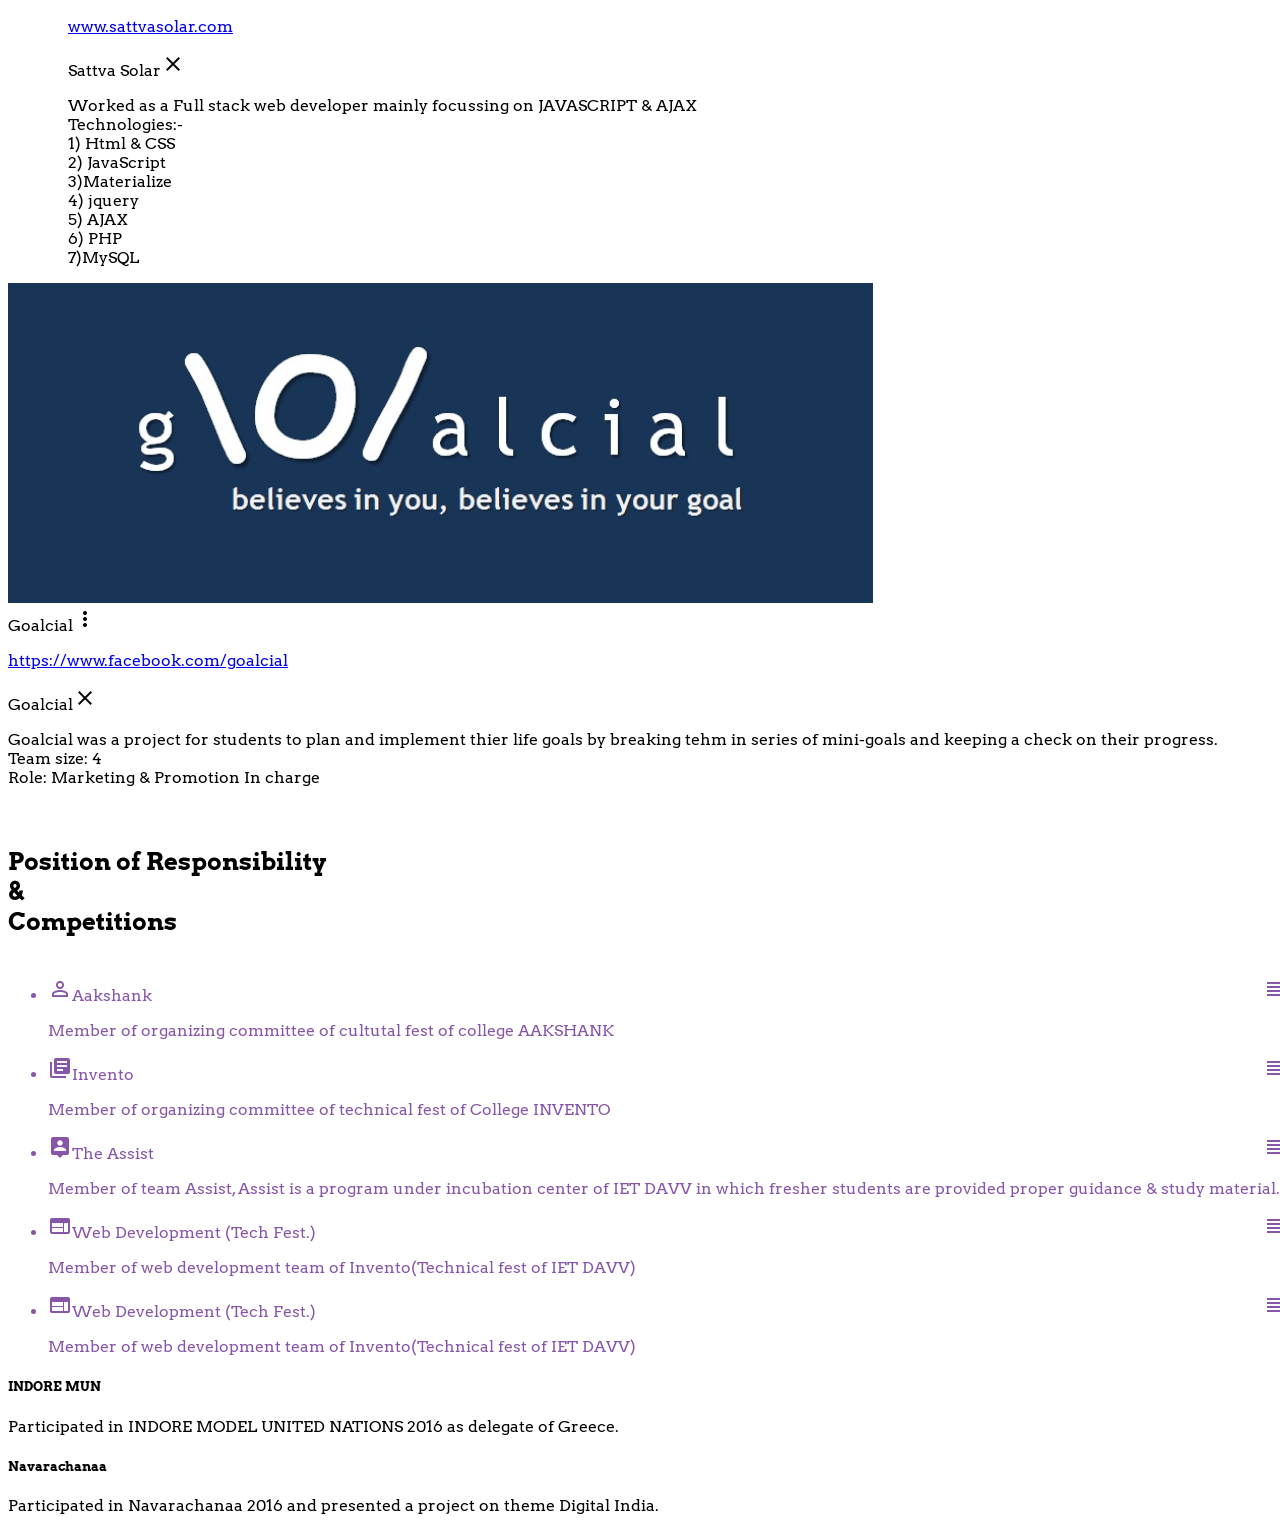
==== commit 14f0c1c1: "update" ====
--- a/index.html
+++ b/index.html
@@ -1,7 +1,7 @@
 <!doctype html>
 <html>
 <head>
-	<title>Portfolio</title>
+	<title>Resume</title>
 	<meta charset="utf-8">
 	<meta name="viewport" content="width=device-width, initial-scale=1, shrink-to-fit=no">
 	<meta http-equiv="x-ua-compatible" content="ie=edge">
@@ -95,13 +95,12 @@
 		<div class="profile_picture"></div>
 		<div class="left_col">
 			<div class="center-align">
-				Full Stack </br>
-				Web Developer
+			Core Committee Member,</br>
+			AAKSHANK,</br>
+			Cultural Fest of IET DAVV
 			</div>
 			</br>
-			<div class="center-align">
-				JS,PHP & JAVA enthusiast
-			</div>
+
 		</div>
 		<div class="right_col center-align">
 			<h2 class="name center-align">Anuj Yadav</h2>
@@ -119,11 +118,13 @@
 		<div class="col s12 m6 offset-l1">
 		<div id="textcontact" >
 				<p class="center-align">My name is Anuj Yadav</p> 
-				</br>-Web Developer 
-				</br>-JavaScript enthusiast 
-				</br>-JAVA & PHP enthusiast </br>
-				</br>
-				I have experience in both front & back end web development,currently i am pursuing my bachelor of engineering in information technology from IET DAVV enrolled in seventh semester.
+				
+				I have completed various projects in fields of marketing,promotion 
+				& web development,currently i am pursuing my bachelor of engineering in information 
+				technology from IET DAVV enrolled in seventh semester.
+				
+				
+			
 		</div>
 		</div>
 	 </div>
@@ -159,7 +160,7 @@
 					<span class="" id="skill_name">JavaScript</span>
 				</div>
 			</div>
-        
+			
 		
 			
 
@@ -177,92 +178,24 @@
 			</div>
 			<div class="col s12 m4 l3 offset-l1 border_skill">
 				<div class="col s4 " style="padding:5px 5px 5px 5px;">
-					<img src="images/materialize.jpg" id="image_round" class=" responsive-img" >
-				</div>
-				<div class="col s6 offset-m1" style="padding-top:20px;">
-					<span class="" id="skill_name">Materialize</span>
+					<img src="images/java.jpg" id="image_round" class=" responsive-img" >
+				</div>
+				<div class="col s6 offset-l1" style="padding-top:20px;">
+					<span class="" id="skill_name">J2SE,J2EE</span>
 				</div>
 			</div>
 			<div class="col s12 m4 l3 offset-l1 border_skill">
 				<div class="col s4 " style="padding:5px 5px 5px 5px;">
-					<img src="images/angularjs.jpg" id="image_round" class=" responsive-img" >
+					<img src="images/php.jpg" id="image_round" class=" responsive-img" >
 				</div>
 				<div class="col s6 offset-m1" style="padding-top:20px;">
-					<span class="" id="skill_name">AngularJs</span>
-				</div>
-			</div>
-        
-		
-			
-        
-
-		</div>
-		
-		<div class="row" id="tech_margin">
-		
-			<div class="col s12 m4 l3 border_skill">
-				<div class="col s4 " style="padding:5px 5px 5px 5px;">
-					<img src="images/ajaxc.jpg" id="image_round" class=" responsive-img" >
-				</div>
-				<div class="col s6 offset-l1" style="padding-top:20px;">
-					<span class="" id="skill_name">AJAX</span>
-				</div>
-			</div>
-			<div class="col s12 m4 l3 offset-l1 border_skill">
-				<div class="col s4 " style="padding:5px 5px 5px 5px;">
-					<img src="images/jquery.jpg" id="image_round" class=" responsive-img" >
-				</div>
-				<div class="col s6 offset-l1" style="padding-top:20px;">
-					<span class="" id="skill_name">JQuery</span>
-				</div>
-			</div>
-			<div class="col s12 m4 l3 offset-l1 border_skill">
-				<div class="col s4 " style="padding:5px 5px 5px 5px;">
-					<img src="images/mysql.jpg" id="image_round" class=" responsive-img" >
-				</div>
-				<div class="col s6 offset-l1" style="padding-top:20px;">
-					<span class="" id="skill_name">MySql</span>
-				</div>
-			</div>
-        
-		
-			
-        
-
-		</div>
-		<div class="row" id="tech_margin">
-		
-			<div class="col s12 m4 l3 border_skill">
-				<div class="col s4 " style="padding:5px 5px 5px 5px;">
-					<img src="images/php.jpg" id="image_round" class=" responsive-img" >
-				</div>
-				<div class="col s6 offset-l1" style="padding-top:20px;">
 					<span class="" id="skill_name">PHP</span>
 				</div>
 			</div>
-			<div class="col s12 m4 l3 offset-l1 border_skill">
-				<div class="col s4 " style="padding:5px 5px 5px 5px;">
-					<img src="images/java.jpg" id="image_round" class=" responsive-img" >
-				</div>
-				<div class="col s6 offset-l1" style="padding-top:20px;">
-					<span class="" id="skill_name">J2SE,J2EE</span>
-				</div>
-			</div>
-			<div class="col s12 m4 l3 offset-l1 border_skill">
-				<div class="col s4 " style="padding:5px 5px 5px 5px;">
-					<img src="images/c++.jpg" id="image_round" class=" responsive-img" >
-				</div>
-				<div class="col s6 offset-m1" style="padding-top:20px;">
-					<span class="" id="skill_name">C++</span>
-				</div>
-			</div>
-        
-		
-			
-        
-
-		</div>
-            
+		
+		</div>
+		
+	      
 	</div>
  
 	
@@ -301,7 +234,7 @@
         <table width="100%" cellpadding="0" cellspacing="0">
           <tr>
 			<p style="color:#9967B9">Role: Web Developer (Intern)</p>
-			<p id="tech_det" class="hide-on-small-only" style="color:#9967B9">Technology: PHP, HTML, CSS, JQuery, AJAX, JavaScript, Bootstrap </p>
+			<p id="tech_det" class="hide-on-small-only" style="color:#9967B9"></p>
           </tr>
 
         </table>
@@ -340,8 +273,8 @@
       <div class="content">
         <table width="100%" cellpadding="0" cellspacing="0">
           <tr>
-			<p style="color:#9967B9">Role: Web Developer (Intern),Market survey, Promotion</p>
-			<p id="tech_det" class="hide-on-small-only" style="color:#9967B9">Technology: PHP, HTML, CSS,JS, Bootstrap </p>
+			<p style="color:#9967B9">Role: Market survey, Promotion & Web Developement (Intern)</p>
+			<p id="tech_det" class="hide-on-small-only" style="color:#9967B9"></p>
           </tr>
 
         </table>
@@ -356,6 +289,26 @@
 	<div id="projects">
 		<h2 class="heading_defined center">Projects</h2>
 		<div class="row">
+			<div class="col s12 m4 l3 offset-l1 offset-m2">
+				<div class="card">
+					<div class="card-image waves-effect waves-block waves-light">
+					  <img class="activator responsive-img" style="height:320px;" src="images/assist.jpg">
+					</div>
+					<div class="card-content">
+					  <span class="card-title activator grey-text text-darken-4">The Assists<i class="material-icons right">more_vert</i></span>
+					  <p><a id="web_link" href="https://www.facebook.com/TheAssists/" target="_blank">https://www.facebook.com/TheAssists/</a></p>
+					</div>
+					<div class="card-reveal">
+					  <span class="card-title grey-text text-darken-4">The Assists<i class="material-icons right">close</i></span>
+					  <p>	
+							Student mentorship project under Incubation Center, IET DAVV
+							</br>Role : Project Manager & Student Mentor </br>
+							Team Size: 8</br>
+						</p>
+					</div>
+				  </div>
+			</div>
+			
 			<div class="col s12 m4 l3 offset-m1"  id="proj_marg">
 				 <div class="card">
 					<div class="card-image waves-effect waves-block waves-light">
@@ -382,38 +335,27 @@
 					</div>
 				  </div>
 			</div>
-			<div class="col s12 m4 l3 offset-l1 offset-m2">
-				<div class="card">
-					<div class="card-image waves-effect waves-block waves-light">
-					  <img class="activator responsive-img" style="height:320px;" src="images/vristam.jpg">
-					</div>
-					<div class="card-content">
-					  <span class="card-title activator grey-text text-darken-4">Vristam<i class="material-icons right">more_vert</i></span>
-					  <p><a id="web_link" href="http://www.vristam.com" target="_blank">www.vristam.com</a></p>
-					</div>
-					<div class="card-reveal">
-					  <span class="card-title grey-text text-darken-4">Vristam<i class="material-icons right">close</i></span>
-					  <p>	
-							A E-commerce website for clothing merchandise with features like shopping cart & payment gateway.
-							</br>Technology: PHP,HTML, CSS,JS, JQuery</br>
-							Role : Full Stack Web Developer </br>
-							Team Size: 2</br>
-						</p>
-					</div>
-				  </div>
-			</div>
 			<div class="col s12 m6 l3  offset-l1 offset-m3">
 				<div class="card">
 					<div class="card-image waves-effect waves-block waves-light">
-					  <img class="activator responsive-img" style="height:320px;" src="images/invento.jpg">
+					  <img class="activator responsive-img" style="height:320px;" src="images/goalcial.jpg">
 					</div>
 					<div class="card-content">
-					  <span class="card-title activator grey-text text-darken-4">Invento<i class="material-icons right">more_vert</i></span>
-					  <p><a id="web_link" href="http://www.invento.dauniv.ac.in/" target="_blank">www.invento.dauniv.ac.in</a></p>
+					  <span class="card-title activator grey-text text-darken-4">Goalcial<i class="material-icons right">more_vert</i></span>
+					  <p><a id="web_link" href="https://www.facebook.com/goalcial" target="_blank">https://www.facebook.com/goalcial</a></p>
 					</div>
 					<div class="card-reveal">
-					  <span class="card-title grey-text text-darken-4">Invento<i class="material-icons right">close</i></span>
-					  <p>Website of technical fest of college INVENTO 2k15 was solely developed by me.</p>
+					  <span class="card-title grey-text text-darken-4">Goalcial<i class="material-icons right">close</i></span>
+					  <p>
+					   Goalcial was a project for students to plan and
+					   implement thier life goals by breaking tehm 
+					   in series of mini-goals and keeping a check
+					   on their progress.
+					   </br>
+					   Team size: 4 
+					   </br>
+					   Role: Marketing & Promotion In charge
+					  </p>
 					</div>
 				  </div>
 			</div>
@@ -421,112 +363,11 @@
 		</div>
 		
 		<div class="row">
-		<div class="col s12 m4 l3 offset-m1"  id="proj_marg">
-			 <div class="card">
-				<div class="card-image waves-effect waves-block waves-light">
-				  <img class="activator responsive-img" style="height:320px;" src="images/fataka.jpg">
-				</div>
-				<div class="card-content">
-				  <span class="card-title activator grey-text text-darken-4">Fataka Market<i class="material-icons right">more_vert</i></span>
-				 </div>
-				<div class="card-reveal">
-				  <span class="card-title grey-text text-darken-4">Fataka Market<i class="material-icons right">close</i></span>
-				  <p>
-				    	Fatakamarket is an  E-commerce portal for order & delivery of crackers.I have worked as a full stack developer along with one team member on this project (Freelancing).
-					</br>Permanant link (presently suspended) : www.fatakamarket.com
-				  </p>
-				</div>
-			  </div>
-		</div>
-		<div class="col s12 m4 l3 offset-l1 offset-m2">
-			<div class="card">
-				<div class="card-image waves-effect waves-block waves-light">
-				  <img class="activator responsive-img" style="height:320px;" src="images/wenestor.jpg">
-				</div>
-				<div class="card-content">
-				  <span class="card-title activator grey-text text-darken-4">Wenestor<i class="material-icons right">more_vert</i></span>
-				</div>
-				<div class="card-reveal">
-				  <span class="card-title grey-text text-darken-4">Wenestor<i class="material-icons right">close</i></span>
-				  <p>
-					Wenestor is an online platform to bid & accept specific industry related projects. Worked as a back end developer in the website mainly working on PHP programming language & requirement gathering along with team of the startup wenestor.
-				  </p>
-				</div>
-			  </div>
-		</div>
-		<div class="col s12 m6 l3  offset-l1 offset-m3">
-			<div class="card">
-				<div class="card-image waves-effect waves-block waves-light">
-				  <img class="activator responsive-img" style="height:320px;" src="images/moviebuff.jpg">
-				</div>
-				<div class="card-content">
-				  <span class="card-title activator grey-text text-darken-4">MovieBuff<i class="material-icons right">more_vert</i></span>
-				 </div>
-				<div class="card-reveal">
-				  <span class="card-title grey-text text-darken-4">Movie Buff<i class="material-icons right">close</i></span>
-				  <p>	
-					Created a basic web based game under guidance of Mr. Rishi Chaturvedi , then CEO of "GOALCIAL" & successfully completed a coding assignment of 12 questions provided.along with this completed various marketing & promotional activities for same firm.
-				  </p>
-				</div>
-			  </div>
-		</div>
-	
-	</div>
-	
-	
-		
-		<div class="row">
-		<div class="col s12 m4 l3 offset-m1"  id="proj_marg">
-			 <div class="card">
-				<div class="card-image waves-effect waves-block waves-light">
-				  <img class="activator responsive-img" style="height:320px;" src="images/content.jpg">
-				</div>
-				<div class="card-content">
-				  <span class="card-title activator grey-text text-darken-4">Content Portal<i class="material-icons right">more_vert</i></span>
-				 </div>
-				<div class="card-reveal">
-				  <span class="card-title grey-text text-darken-4">Content Portal<i class="material-icons right">close</i></span>
-				  <p>
-					Technology : C#,asp.net,bootstrap,HTML,CSS</br>
-					A content writing portal where user can write or read other blogs/articles.
-				  </p>
-				</div>
-			  </div>
-		</div>
-		<div class="col s12 m4 l3 offset-l1 offset-m2">
-			<div class="card">
-				<div class="card-image waves-effect waves-block waves-light">
-				  <img class="activator responsive-img" style="height:320px;" src="images/music.jpg">
-				</div>
-				<div class="card-content">
-				  <span class="card-title activator grey-text text-darken-4">Music Academy.<i class="material-icons right">more_vert</i></span>
-				</div>
-				<div class="card-reveal">
-				  <span class="card-title grey-text text-darken-4">Music Academy<i class="material-icons right">close</i></span>
-				  <p>
-					Visual basic project for management of a music academy completed under guidance of Mr C.P. Patidar ,Assistant Professor at IET DAVV INDORE.
-				  </p>
-				</div>
-			  </div>
-		</div>
-		<div class="col s12 m6 l3  offset-l1 offset-m3">
-			<div class="card">
-				<div class="card-image waves-effect waves-block waves-light">
-				  <img class="activator responsive-img" style="height:320px;" src="images/bharat.jpg">
-				</div>
-				<div class="card-content">
-				  <span class="card-title activator grey-text text-darken-4">30 Min for Bharat<i class="material-icons right">more_vert</i></span>
-				 </div>
-				<div class="card-reveal">
-				  <span class="card-title grey-text text-darken-4">30 Minutes for Bharat<i class="material-icons right">close</i></span>
-				  <p>
-					Technology:HTML,CSS,JS,Bootstrap.
-				  </p>
-				</div>
-			  </div>
-		</div>
-	
-	</div>
+		
+	</div>
+	
+	
+		
 	
 	
 	
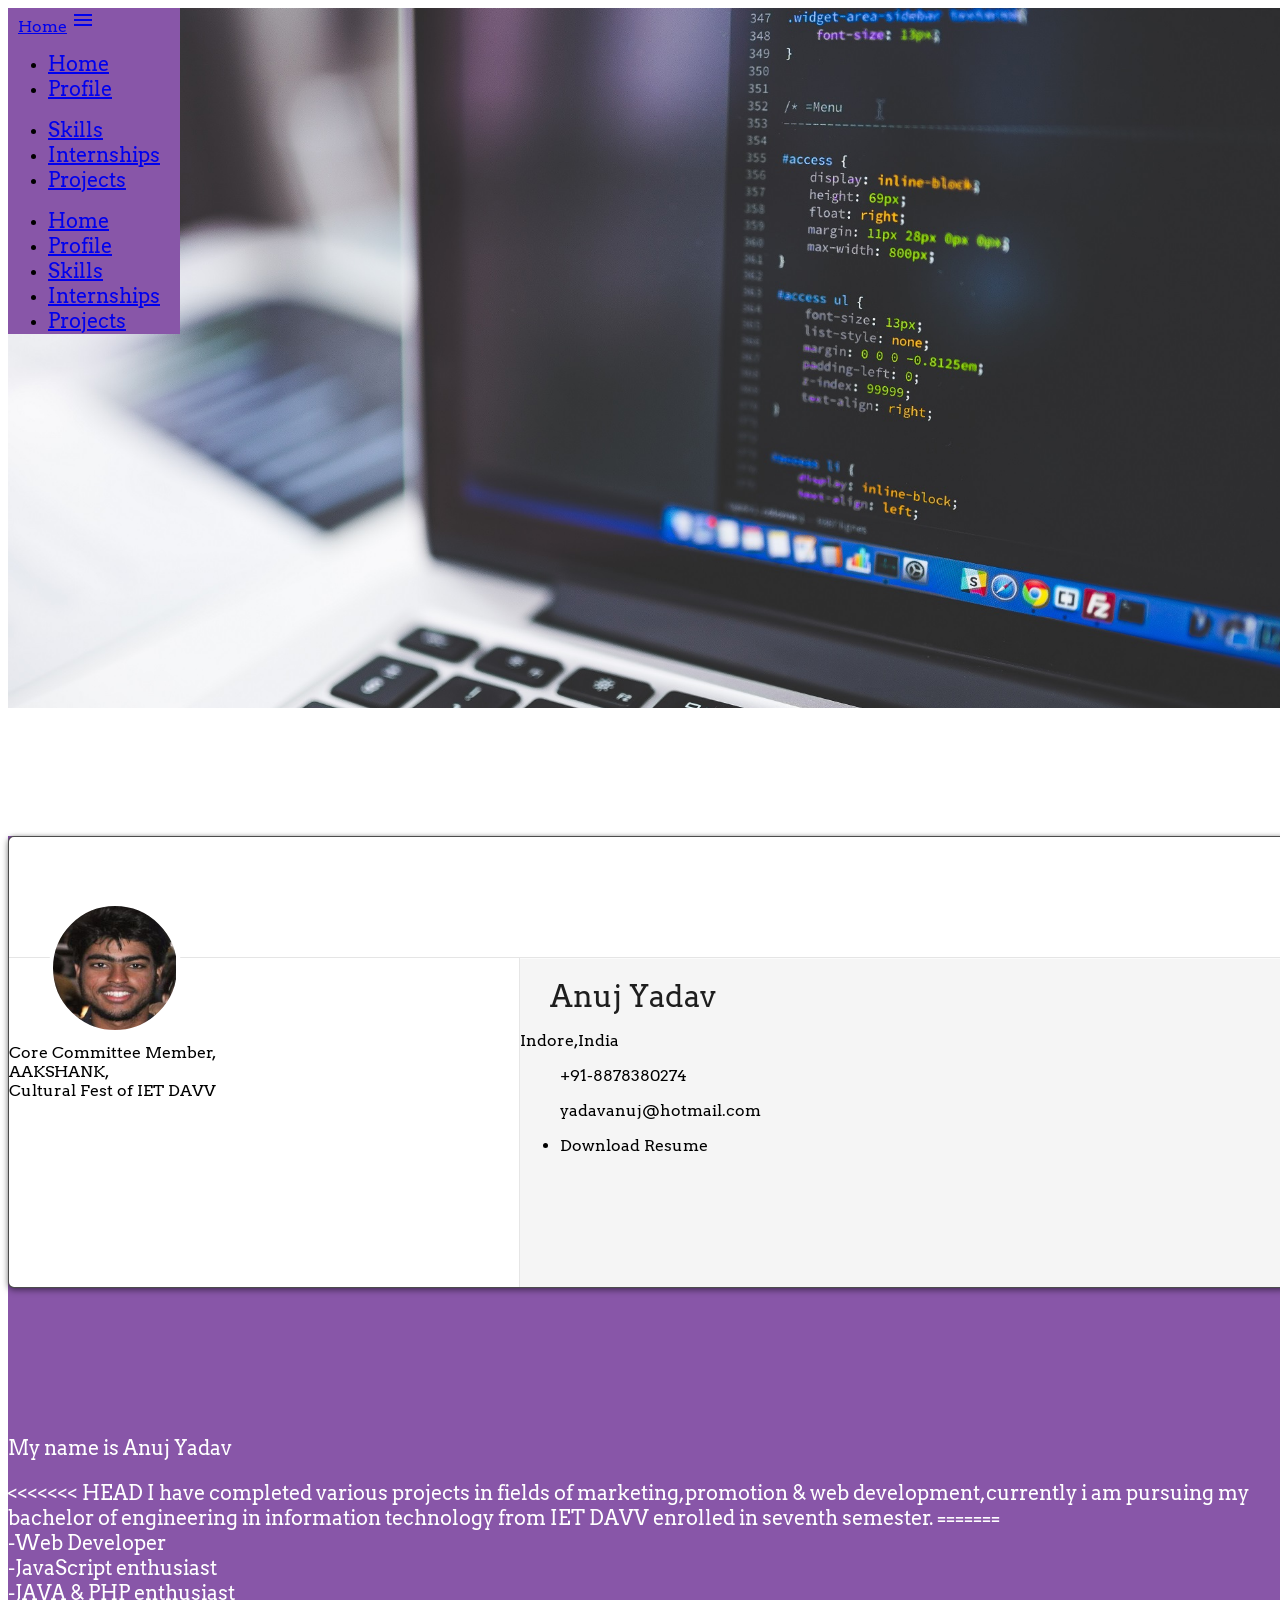
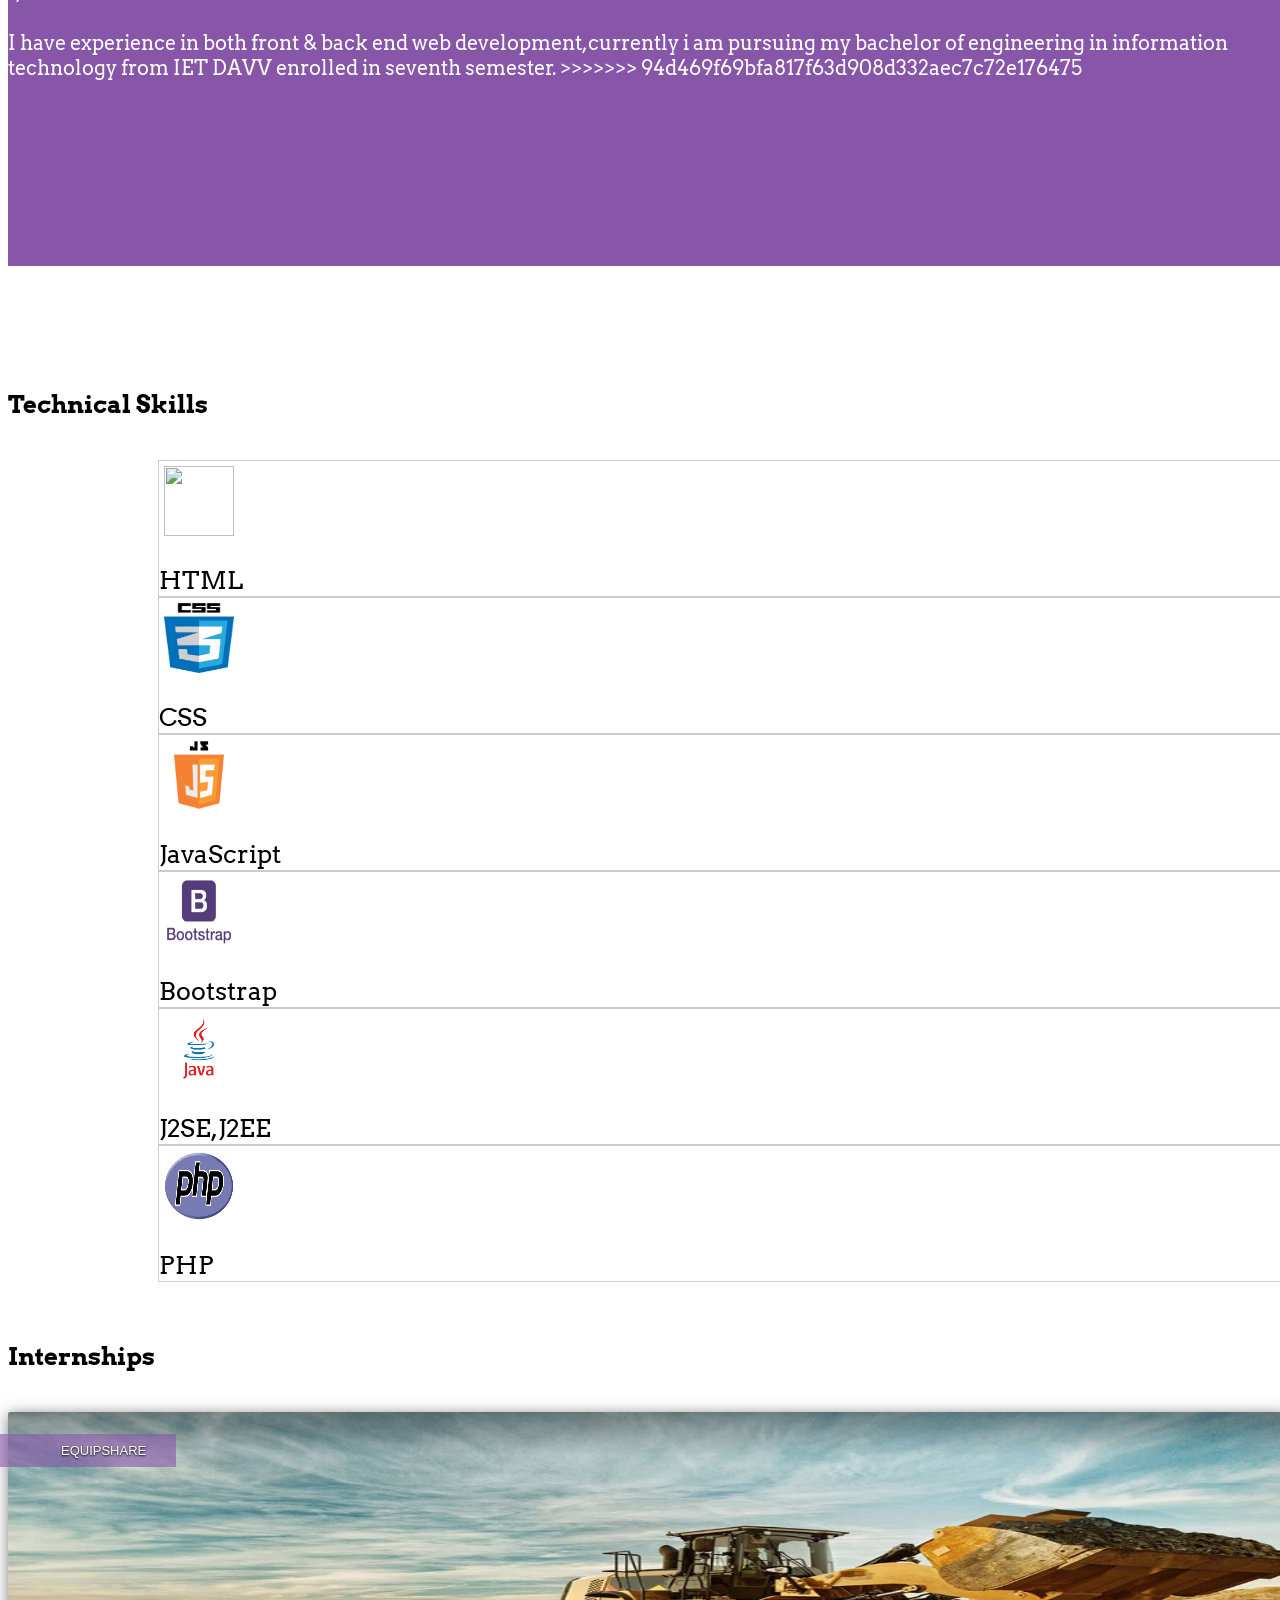
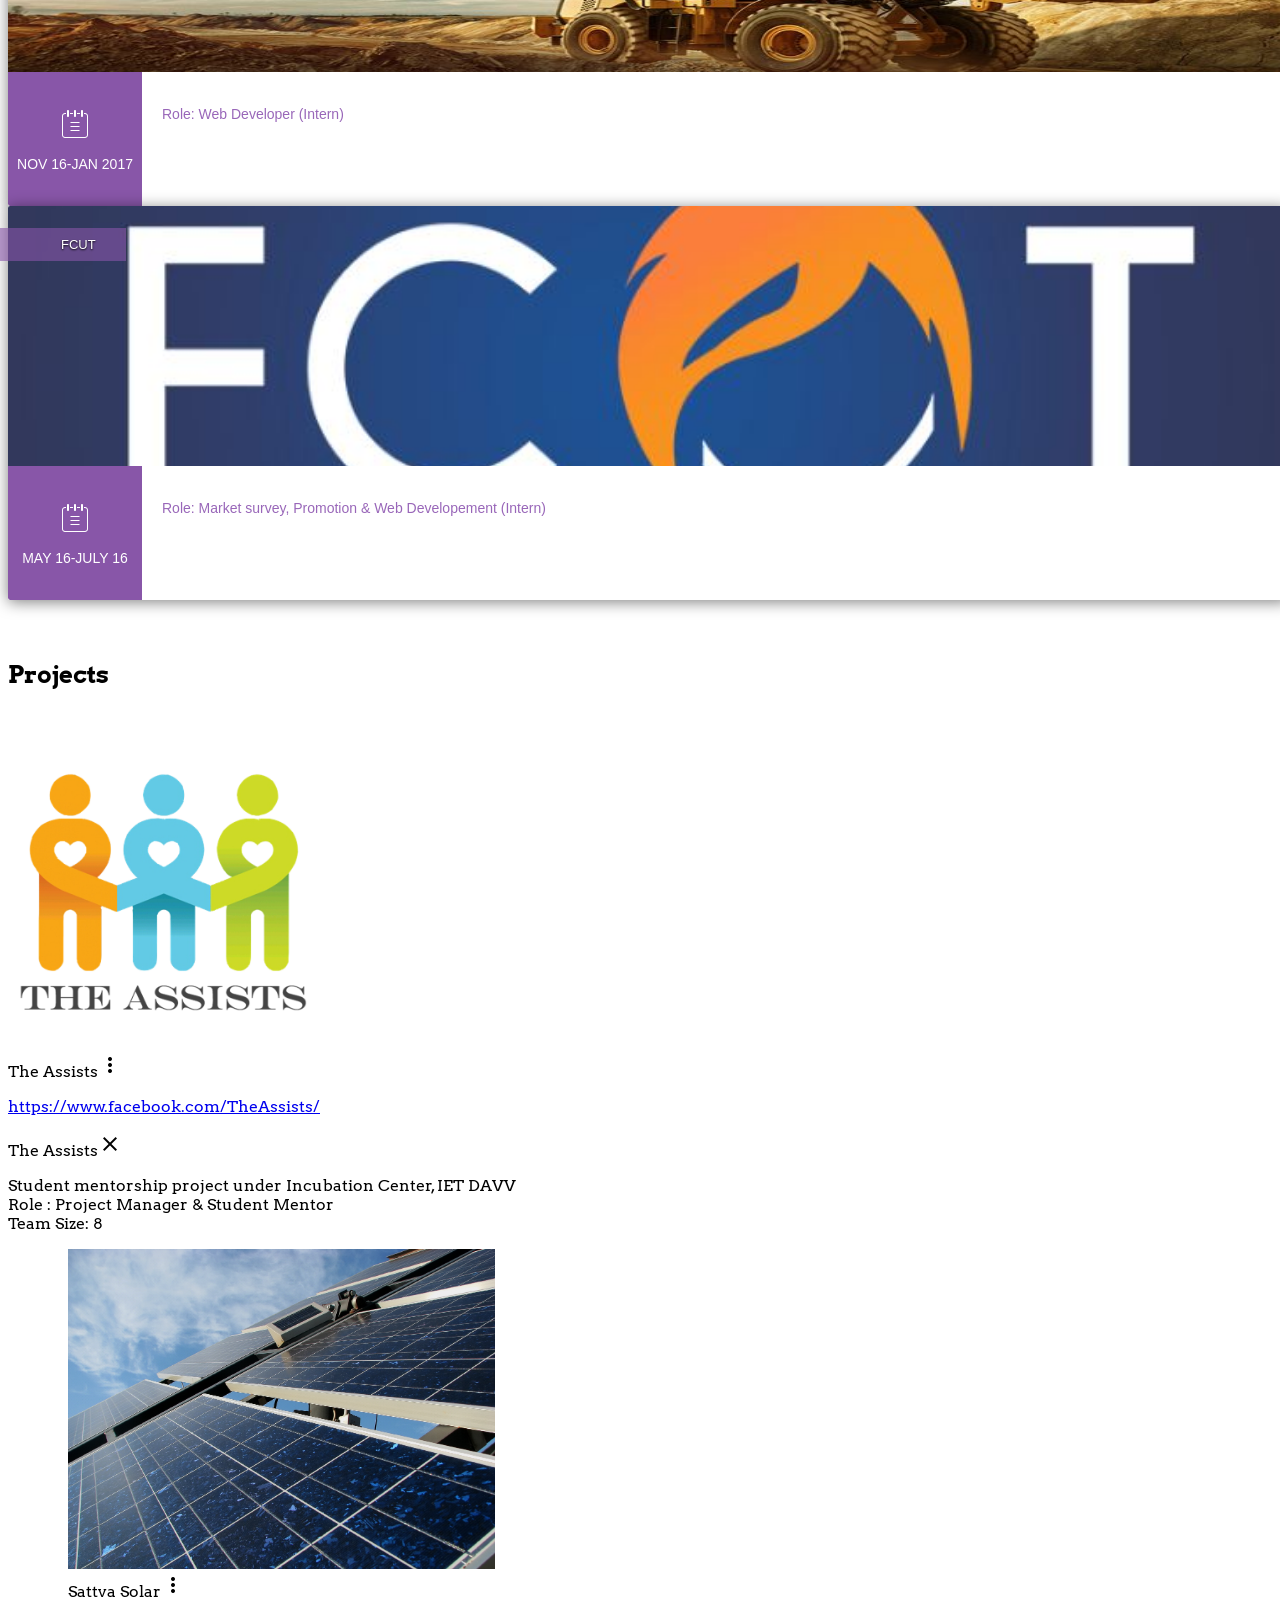
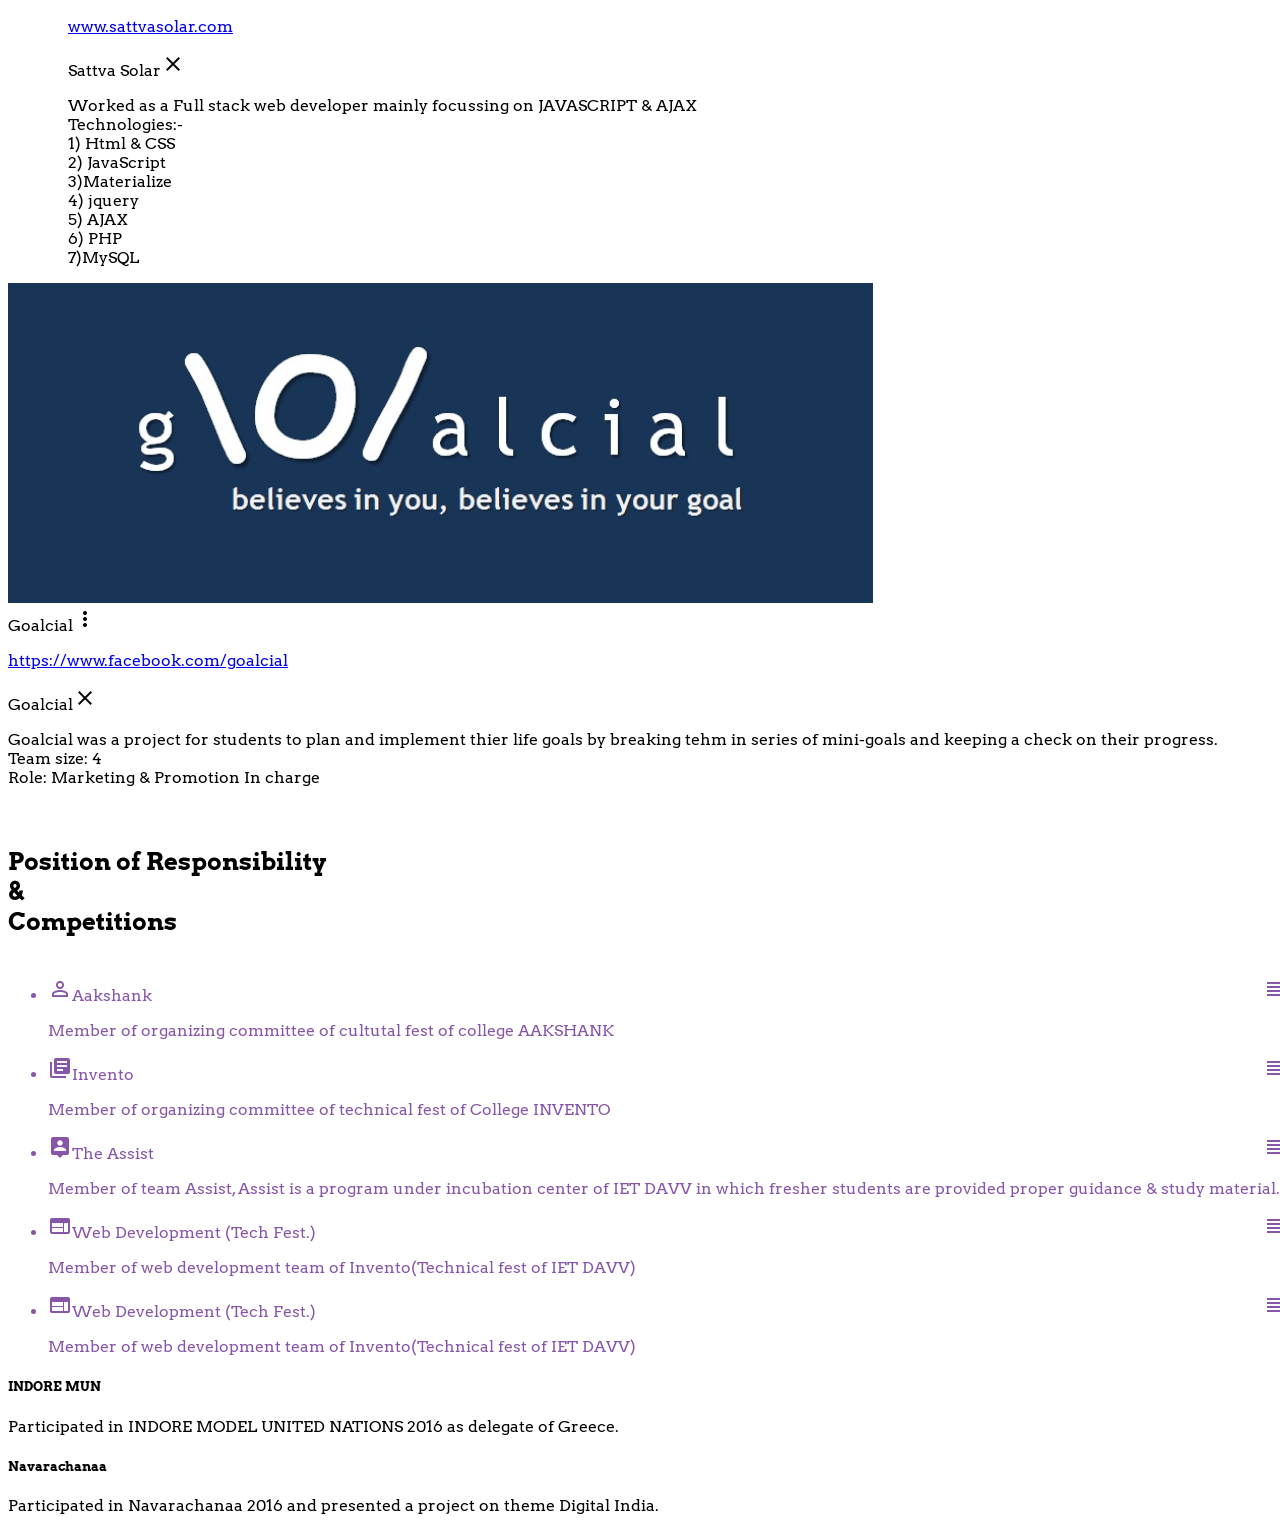
==== commit 2f95436a: "changes" ====
--- a/index.html
+++ b/index.html
@@ -1,7 +1,7 @@
 <!doctype html>
 <html>
 <head>
-	<title>Resume</title>
+	<title>Portfolio</title>
 	<meta charset="utf-8">
 	<meta name="viewport" content="width=device-width, initial-scale=1, shrink-to-fit=no">
 	<meta http-equiv="x-ua-compatible" content="ie=edge">
@@ -118,6 +118,7 @@
 		<div class="col s12 m6 offset-l1">
 		<div id="textcontact" >
 				<p class="center-align">My name is Anuj Yadav</p> 
+<<<<<<< HEAD
 				
 				I have completed various projects in fields of marketing,promotion 
 				& web development,currently i am pursuing my bachelor of engineering in information 
@@ -125,6 +126,13 @@
 				
 				
 			
+=======
+				</br>-Web Developer 
+				</br>-JavaScript enthusiast 
+				</br>-JAVA & PHP enthusiast </br>
+				</br>
+				I have experience in both front & back end web development,currently i am pursuing my bachelor of engineering in information technology from IET DAVV enrolled in seventh semester.
+>>>>>>> 94d469f69bfa817f63d908d332aec7c72e176475
 		</div>
 		</div>
 	 </div>
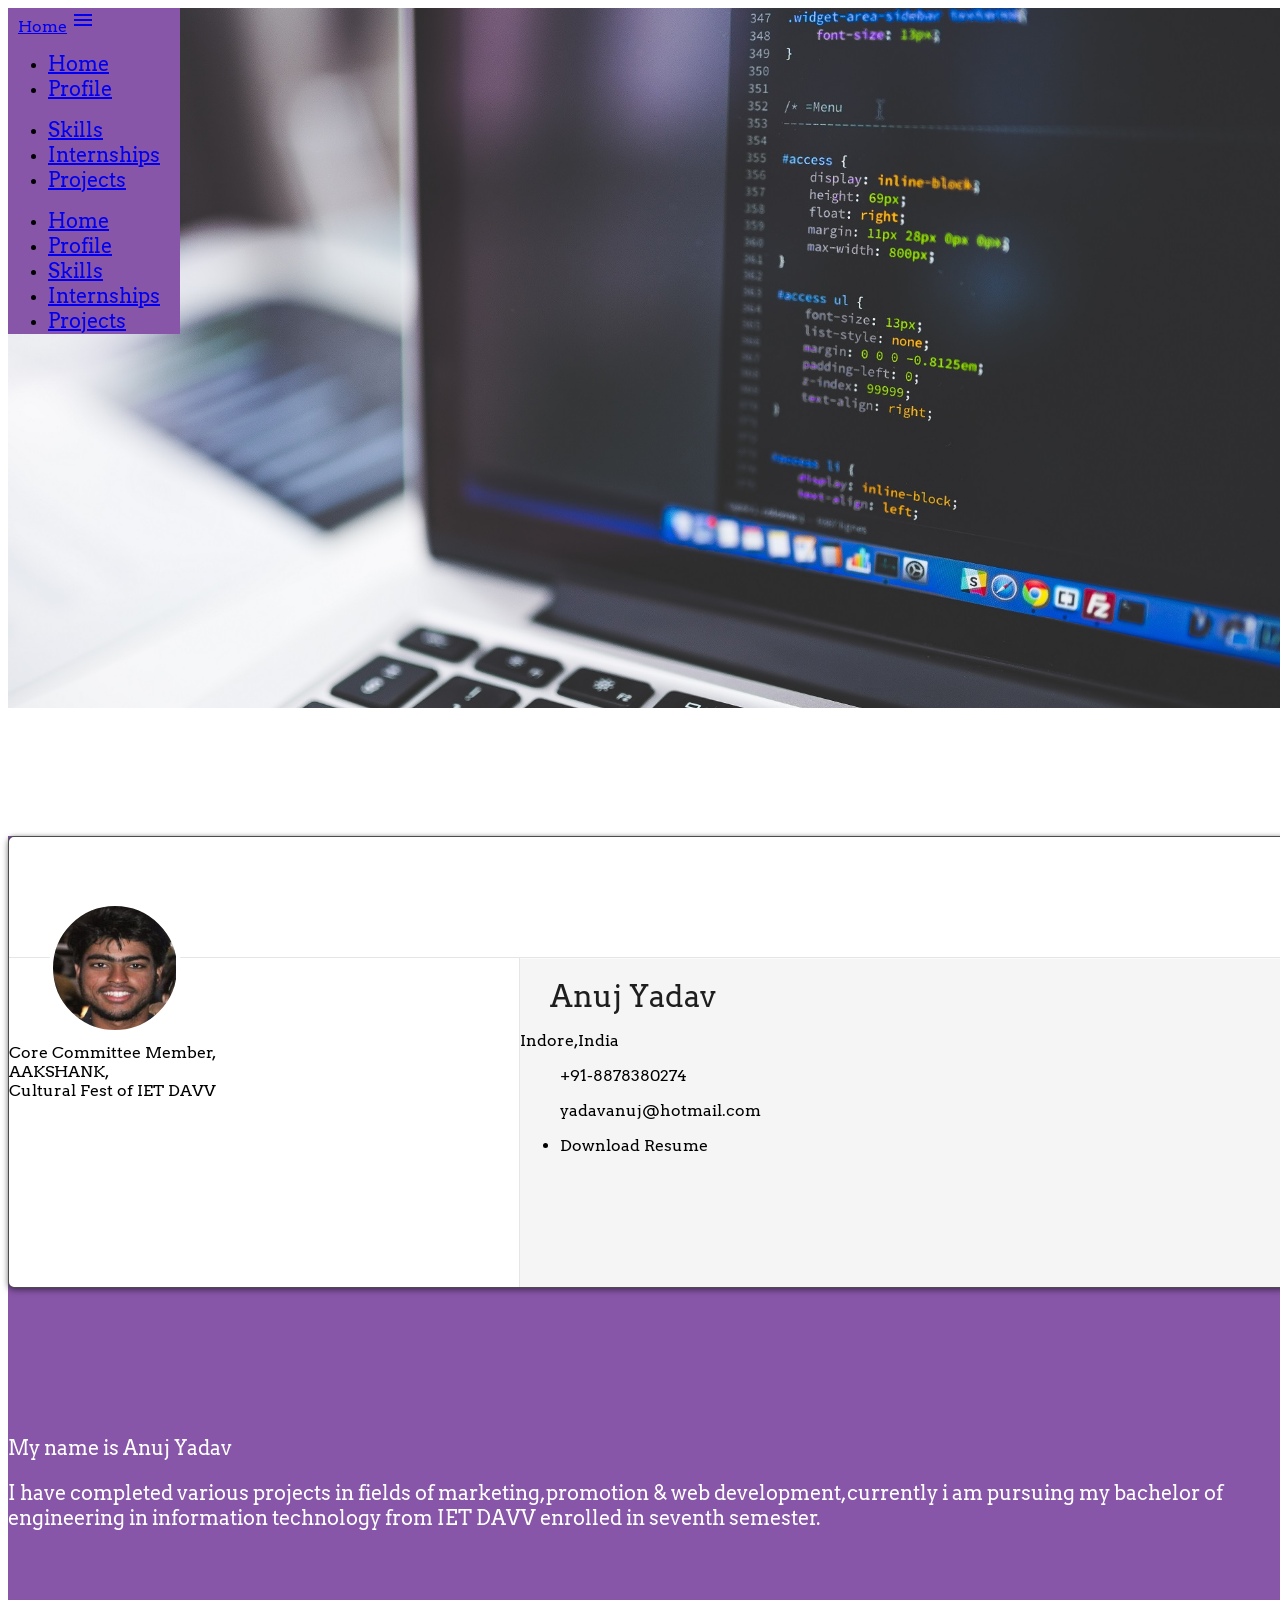
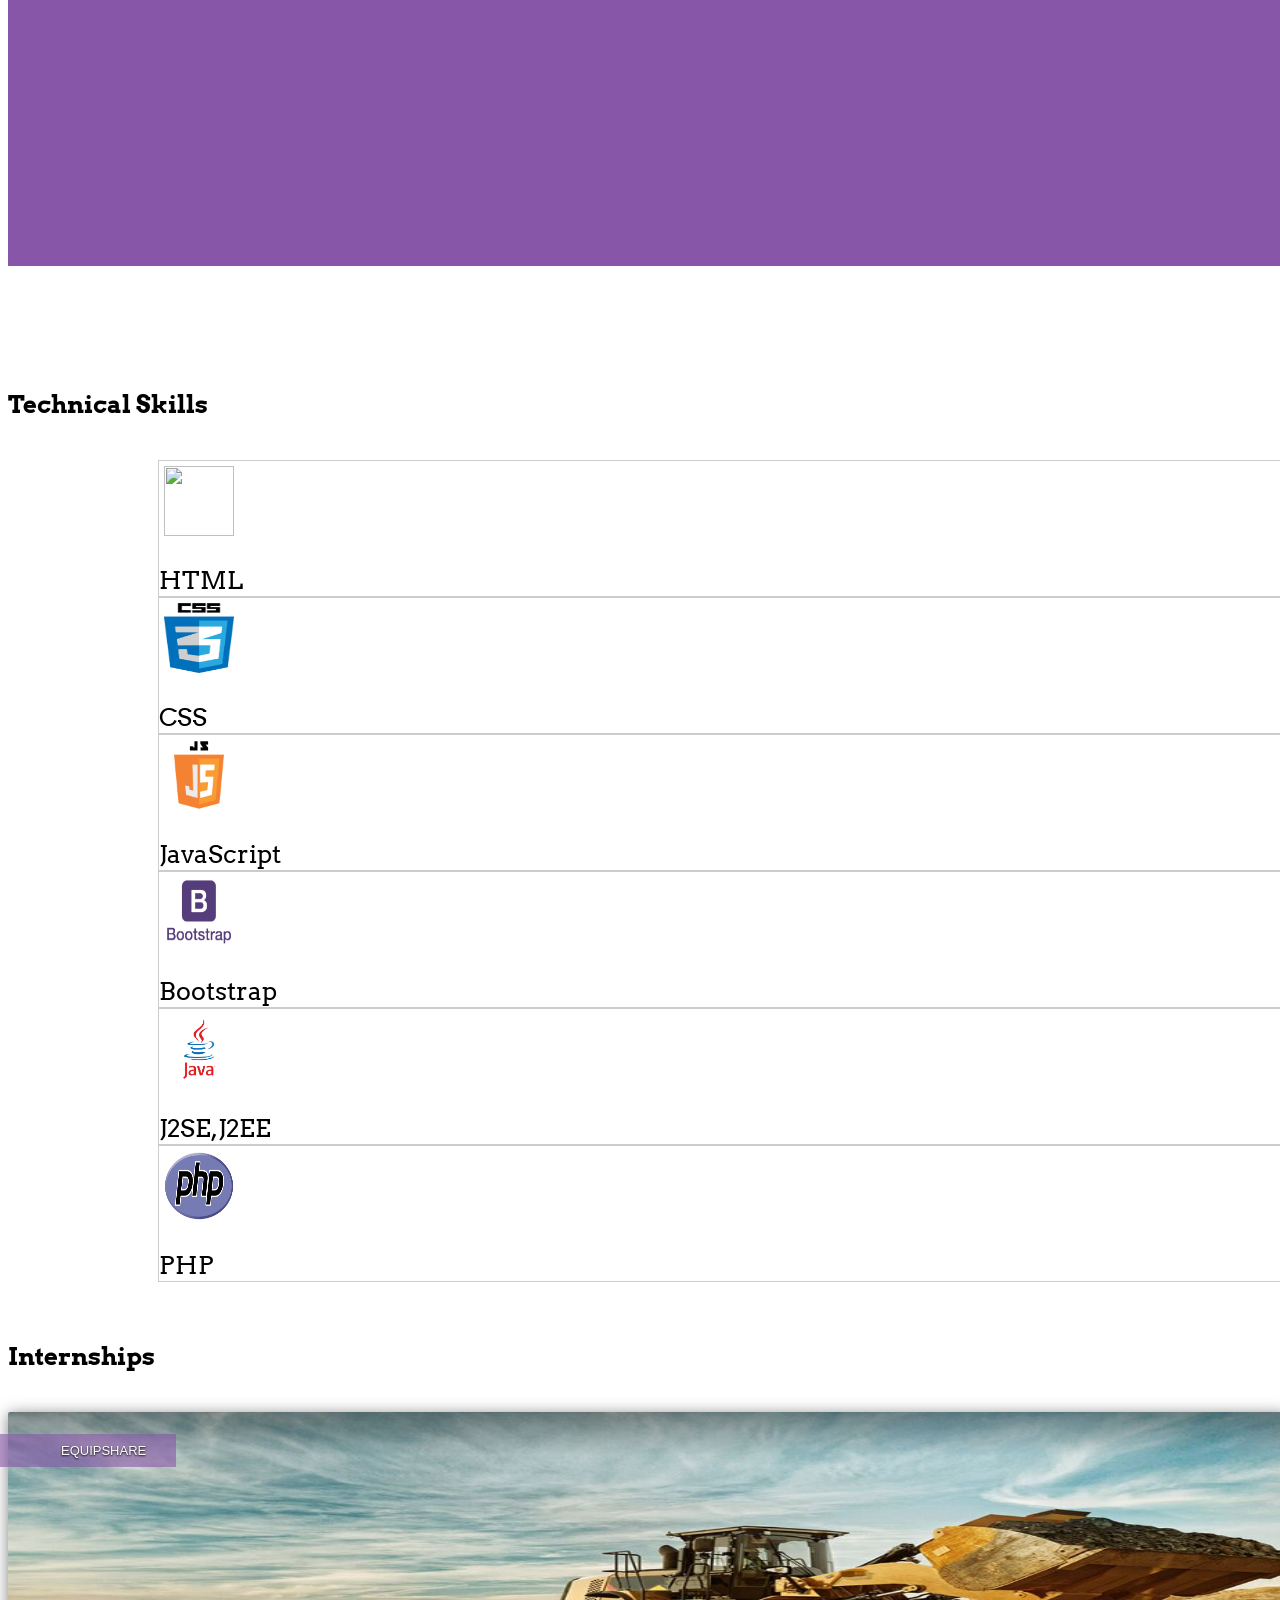
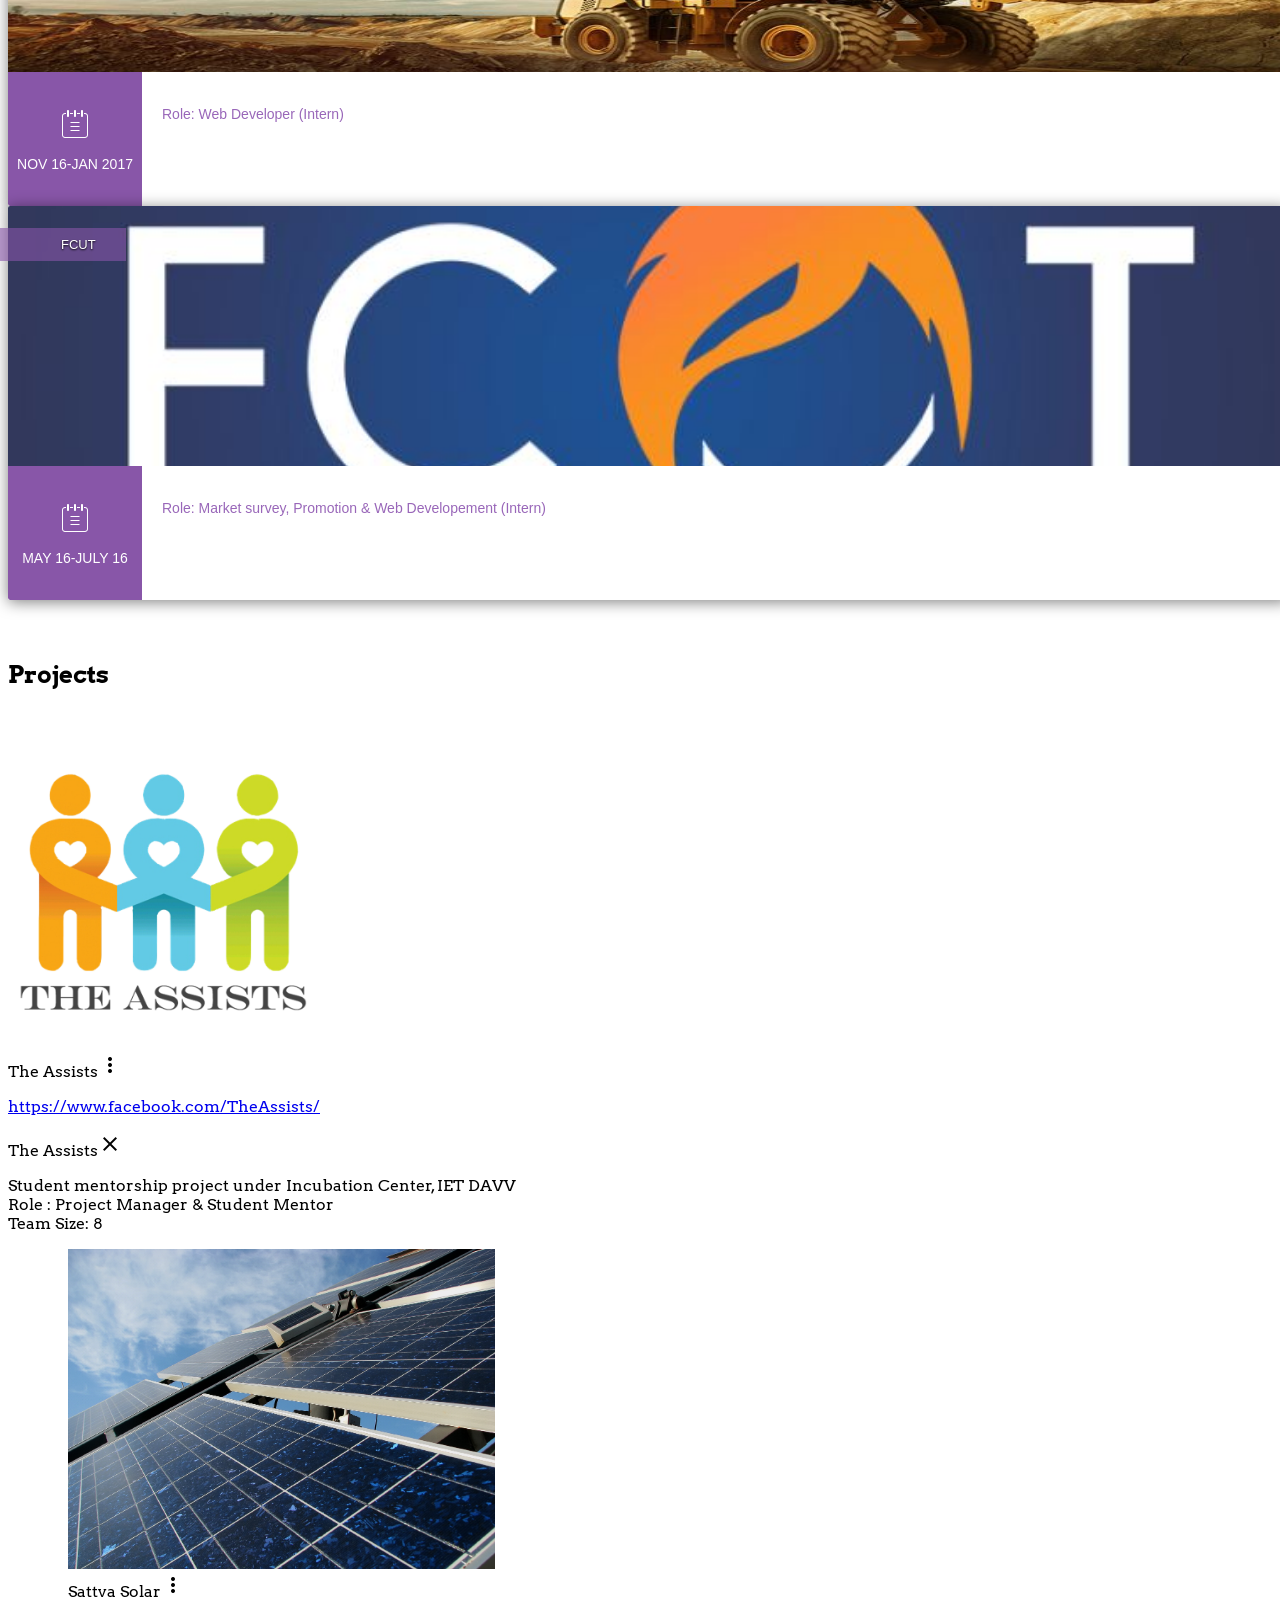
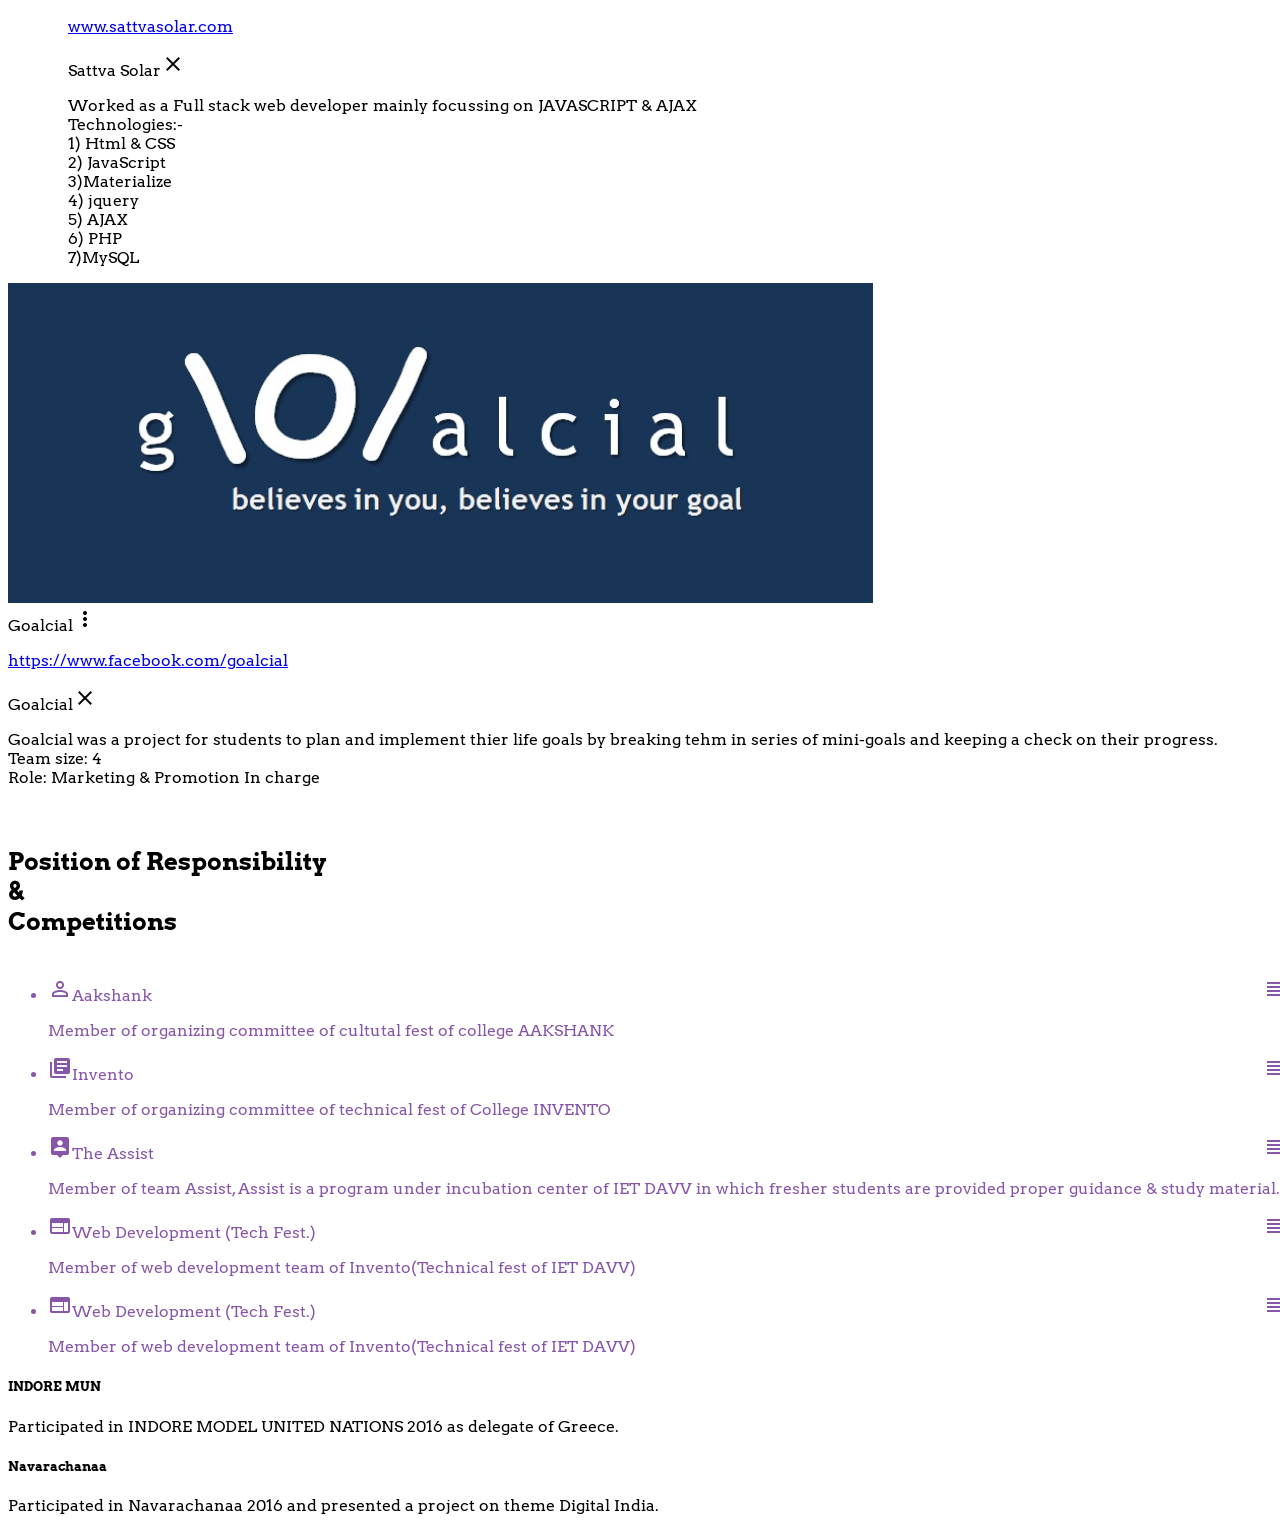
==== commit ca0ce105: "changes" ====
--- a/index.html
+++ b/index.html
@@ -118,21 +118,13 @@
 		<div class="col s12 m6 offset-l1">
 		<div id="textcontact" >
 				<p class="center-align">My name is Anuj Yadav</p> 
-<<<<<<< HEAD
+
 				
 				I have completed various projects in fields of marketing,promotion 
 				& web development,currently i am pursuing my bachelor of engineering in information 
 				technology from IET DAVV enrolled in seventh semester.
 				
 				
-			
-=======
-				</br>-Web Developer 
-				</br>-JavaScript enthusiast 
-				</br>-JAVA & PHP enthusiast </br>
-				</br>
-				I have experience in both front & back end web development,currently i am pursuing my bachelor of engineering in information technology from IET DAVV enrolled in seventh semester.
->>>>>>> 94d469f69bfa817f63d908d332aec7c72e176475
 		</div>
 		</div>
 	 </div>
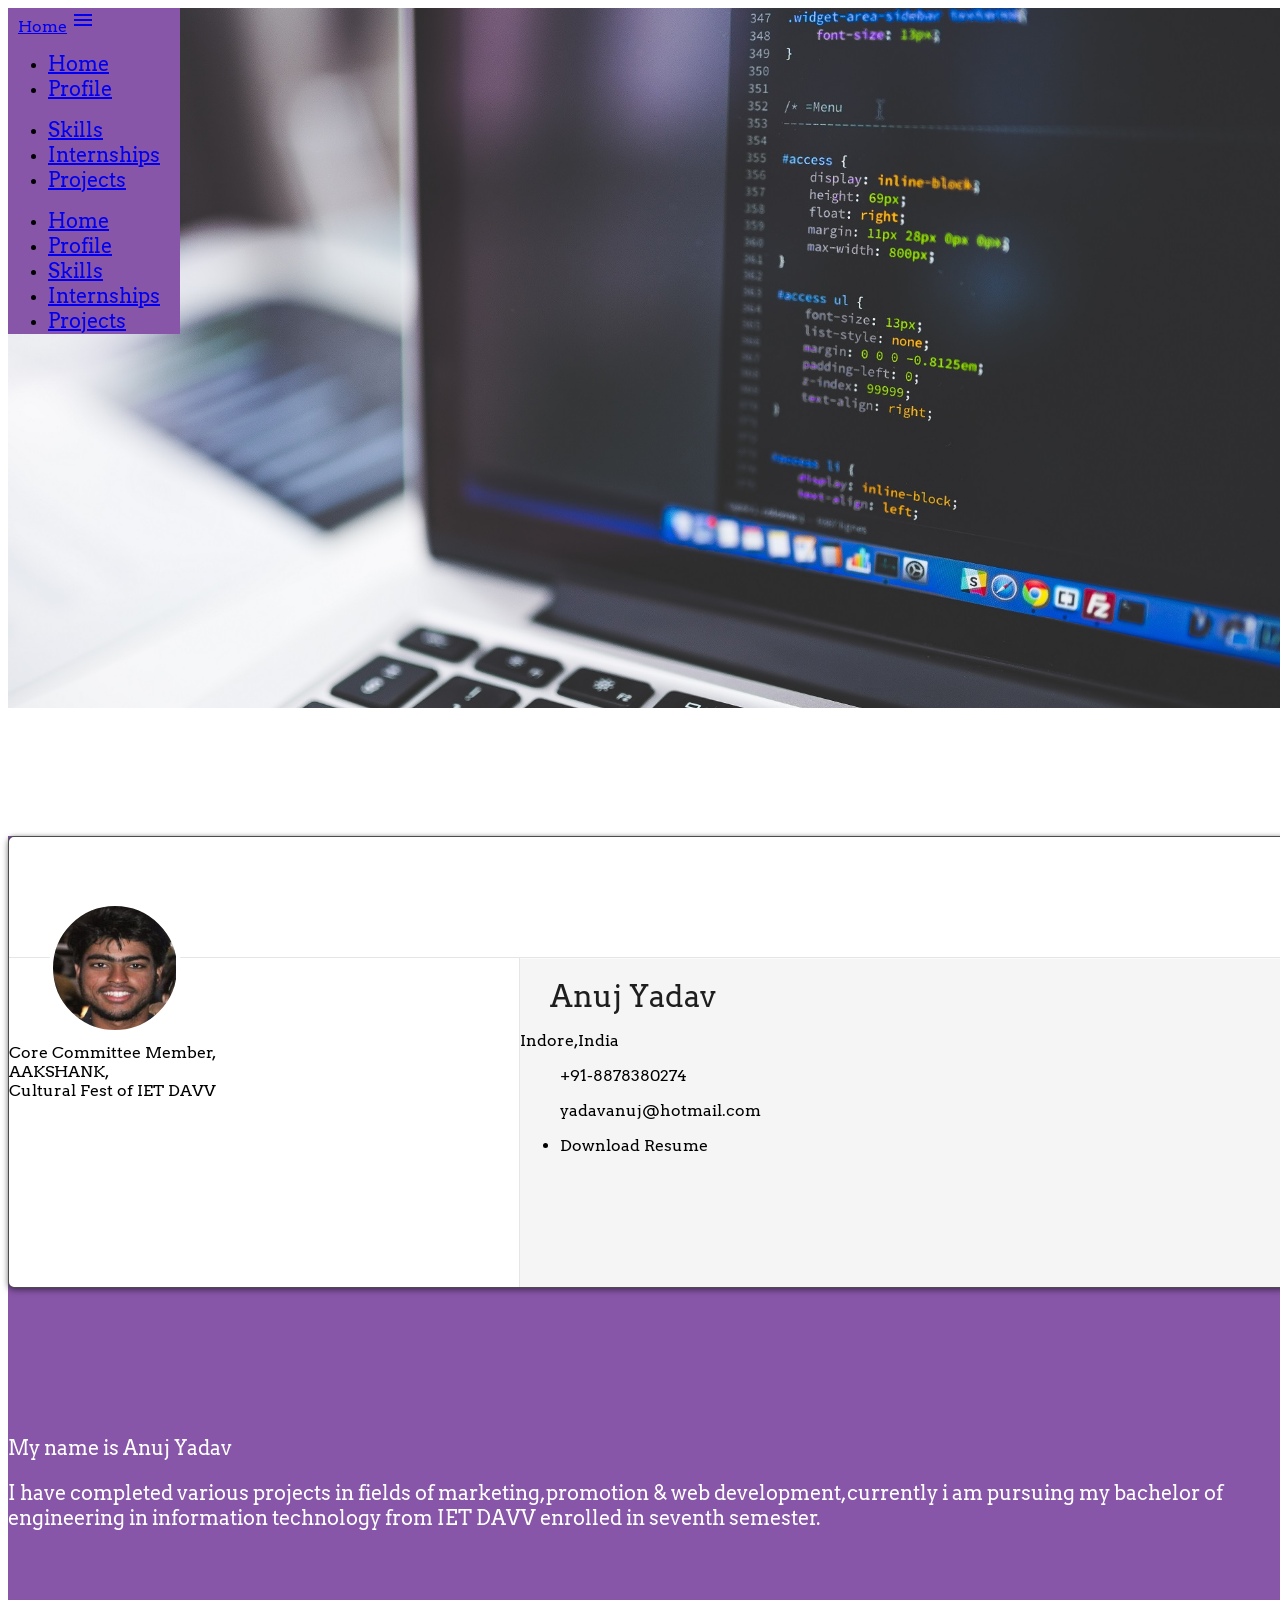
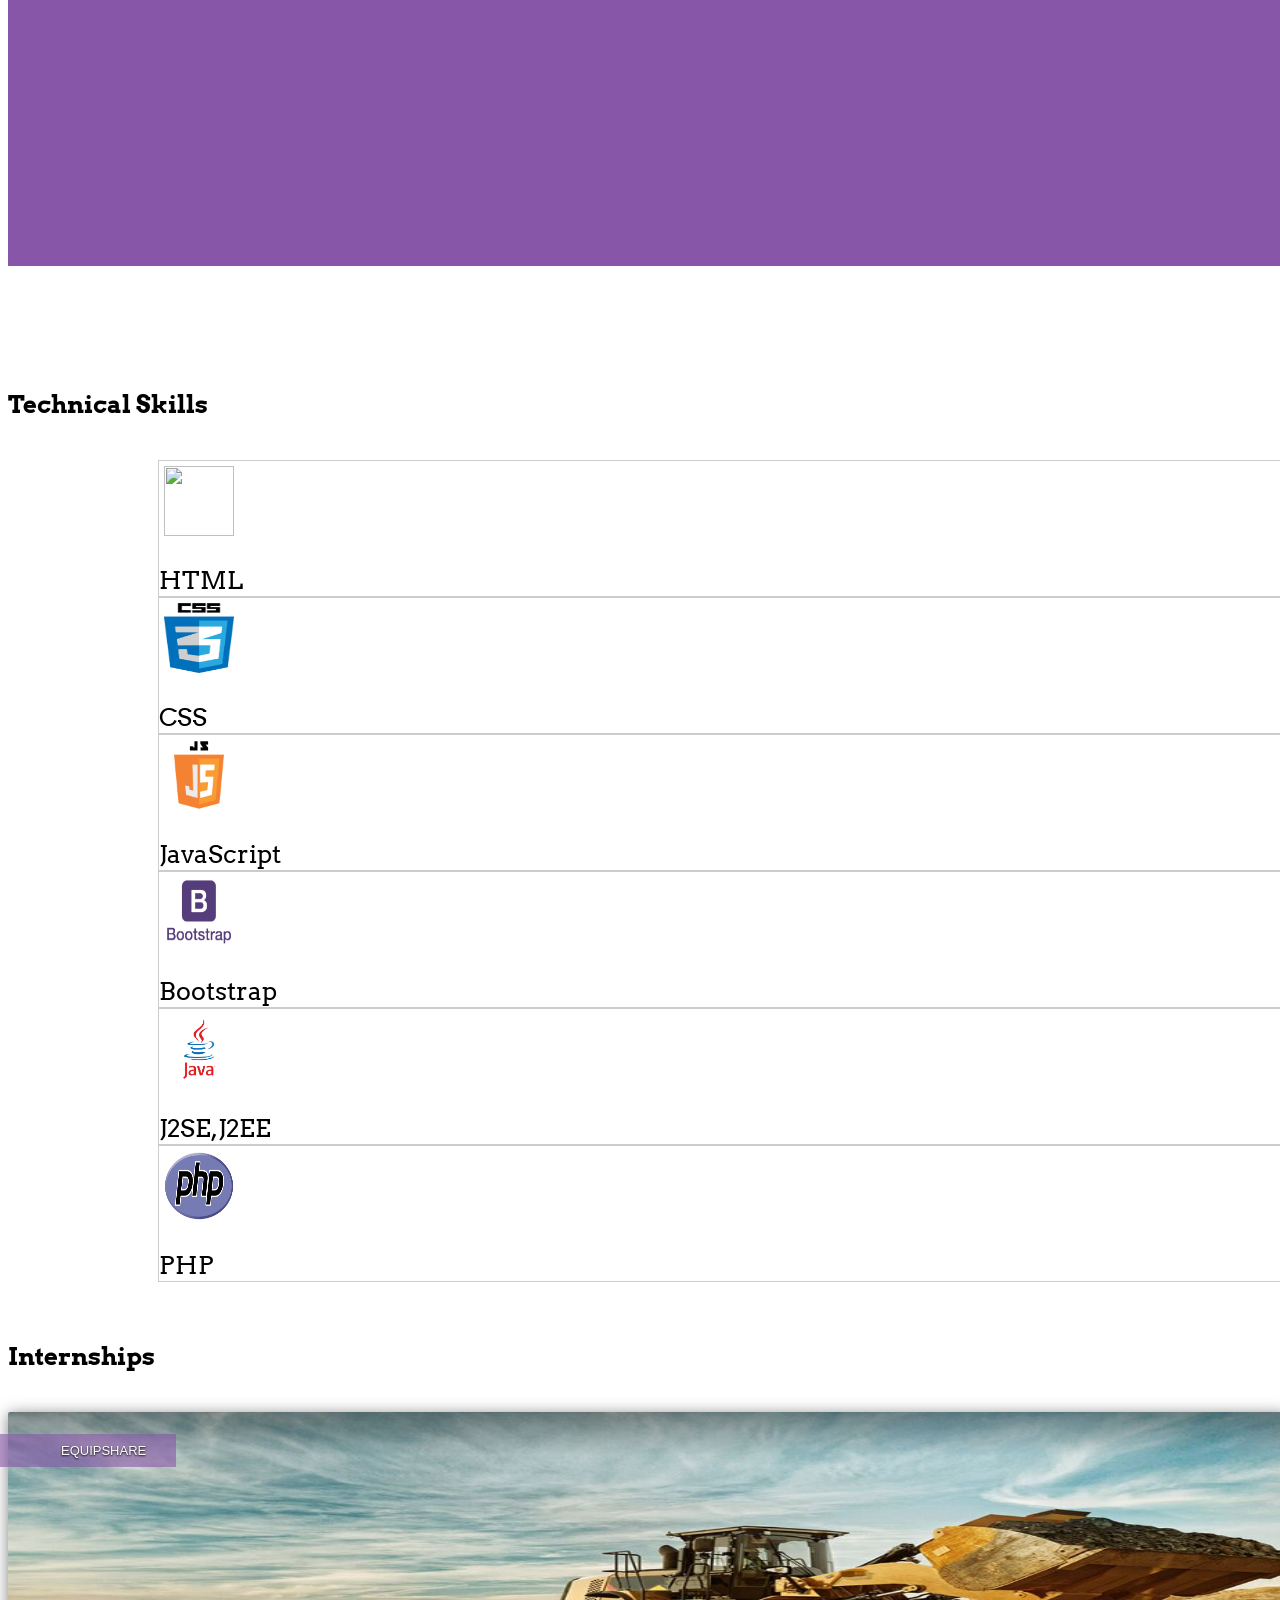
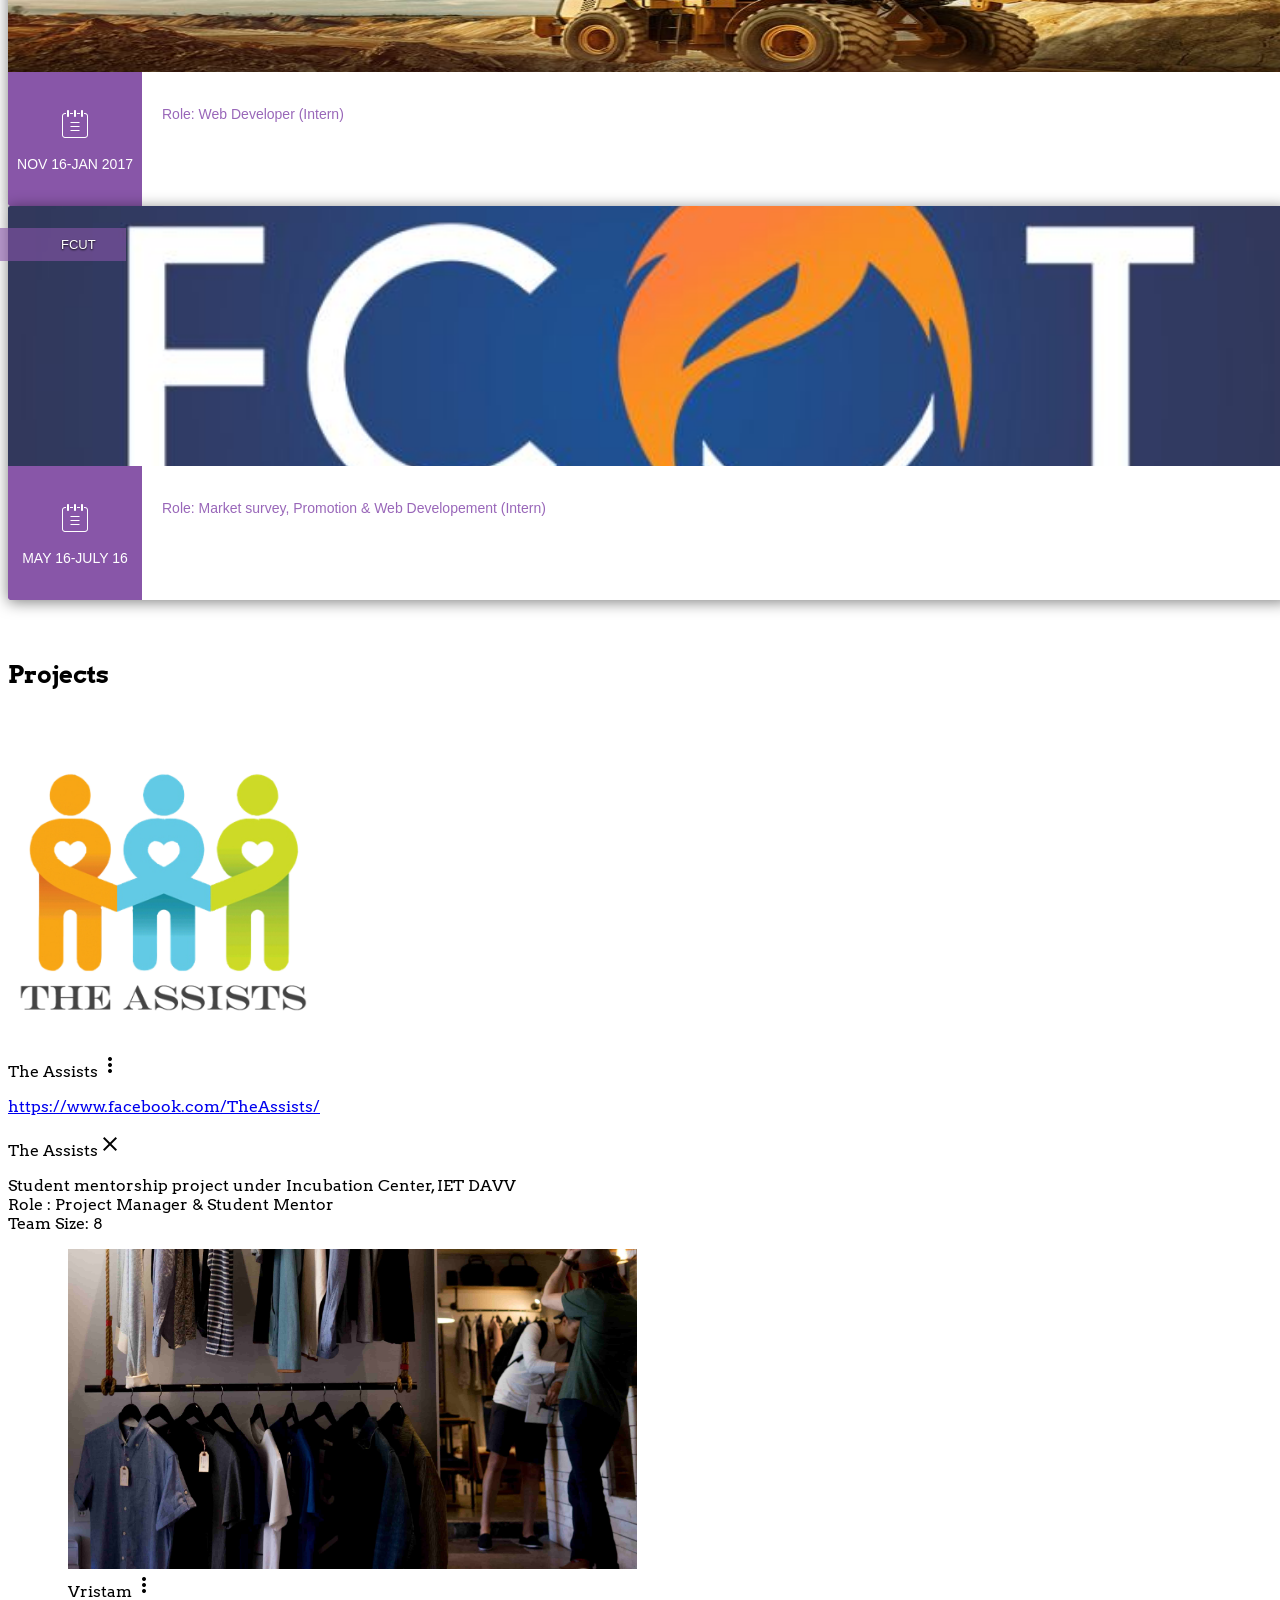
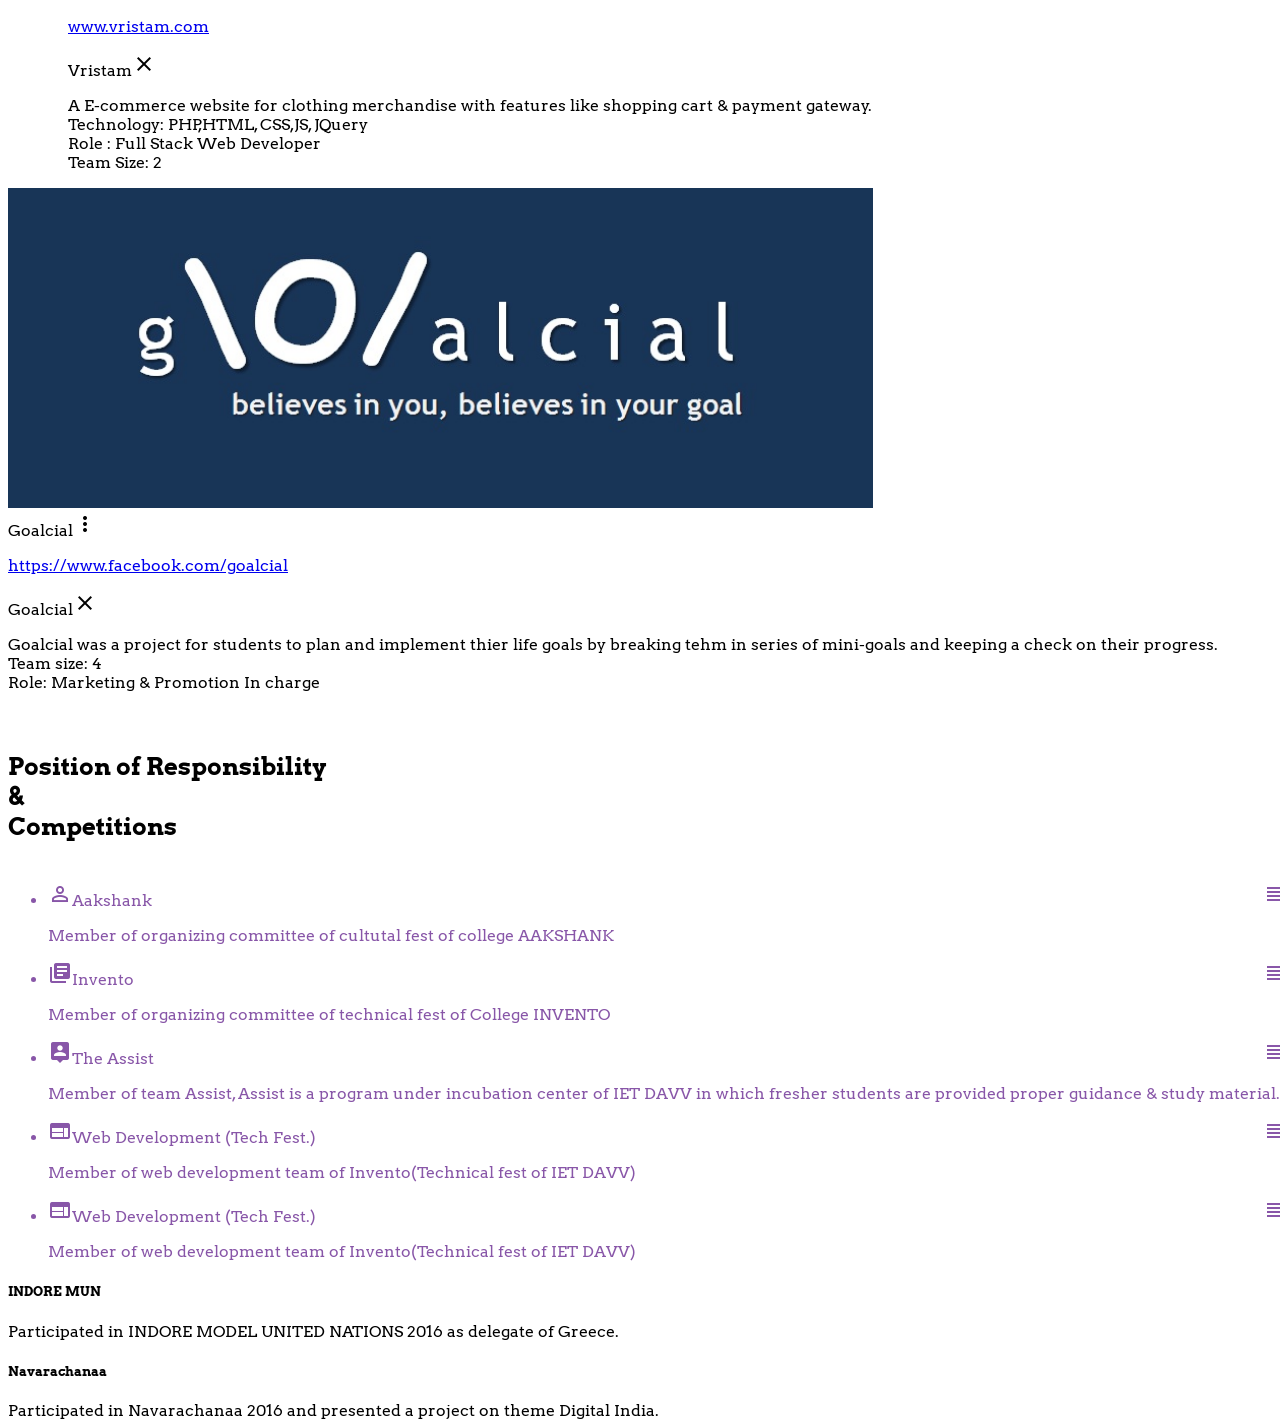
==== commit 4084939e: "changes" ====
--- a/index.html
+++ b/index.html
@@ -311,29 +311,25 @@
 			
 			<div class="col s12 m4 l3 offset-m1"  id="proj_marg">
 				 <div class="card">
-					<div class="card-image waves-effect waves-block waves-light">
-					  <img class="activator responsive-img card_height" style="height:320px;" src="images/sattvasolar.jpg">
+							<div class="card-image waves-effect waves-block waves-light">
+					  <img class="activator responsive-img" style="height:320px;" src="images/vristam.jpg">
 					</div>
 					<div class="card-content">
-					  <span class="card-title activator grey-text text-darken-4">Sattva Solar<i class="material-icons right">more_vert</i></span>
-					  <p><a id="web_link" href="http://www.sattvasolar.com" target="_blank">www.sattvasolar.com</a></p>
+					  <span class="card-title activator grey-text text-darken-4">Vristam<i class="material-icons right">more_vert</i></span>
+					  <p><a id="web_link" href="http://www.vristam.com" target="_blank">www.vristam.com</a></p>
 					</div>
 					<div class="card-reveal">
-					  <span class="card-title grey-text text-darken-4">Sattva Solar<i class="material-icons right">close</i></span>
-					  <p>
-							Worked as a Full stack web developer mainly focussing on JAVASCRIPT & AJAX
-							</br>Technologies:-</br>
-							1) Html & CSS</br>
-							2) JavaScript</br>
-							3)Materialize</br>
-							4) jquery</br>
-							5) AJAX</br>
-							6) PHP</br>
-							7)MySQL</br>
-							
+					  <span class="card-title grey-text text-darken-4">Vristam<i class="material-icons right">close</i></span>
+					  <p>	
+							A E-commerce website for clothing merchandise with features like shopping cart & payment gateway.
+							</br>Technology: PHP,HTML, CSS,JS, JQuery</br>
+							Role : Full Stack Web Developer </br>
+							Team Size: 2</br>
 						</p>
 					</div>
-				  </div>
+				
+
+				 </div>
 			</div>
 			<div class="col s12 m6 l3  offset-l1 offset-m3">
 				<div class="card">
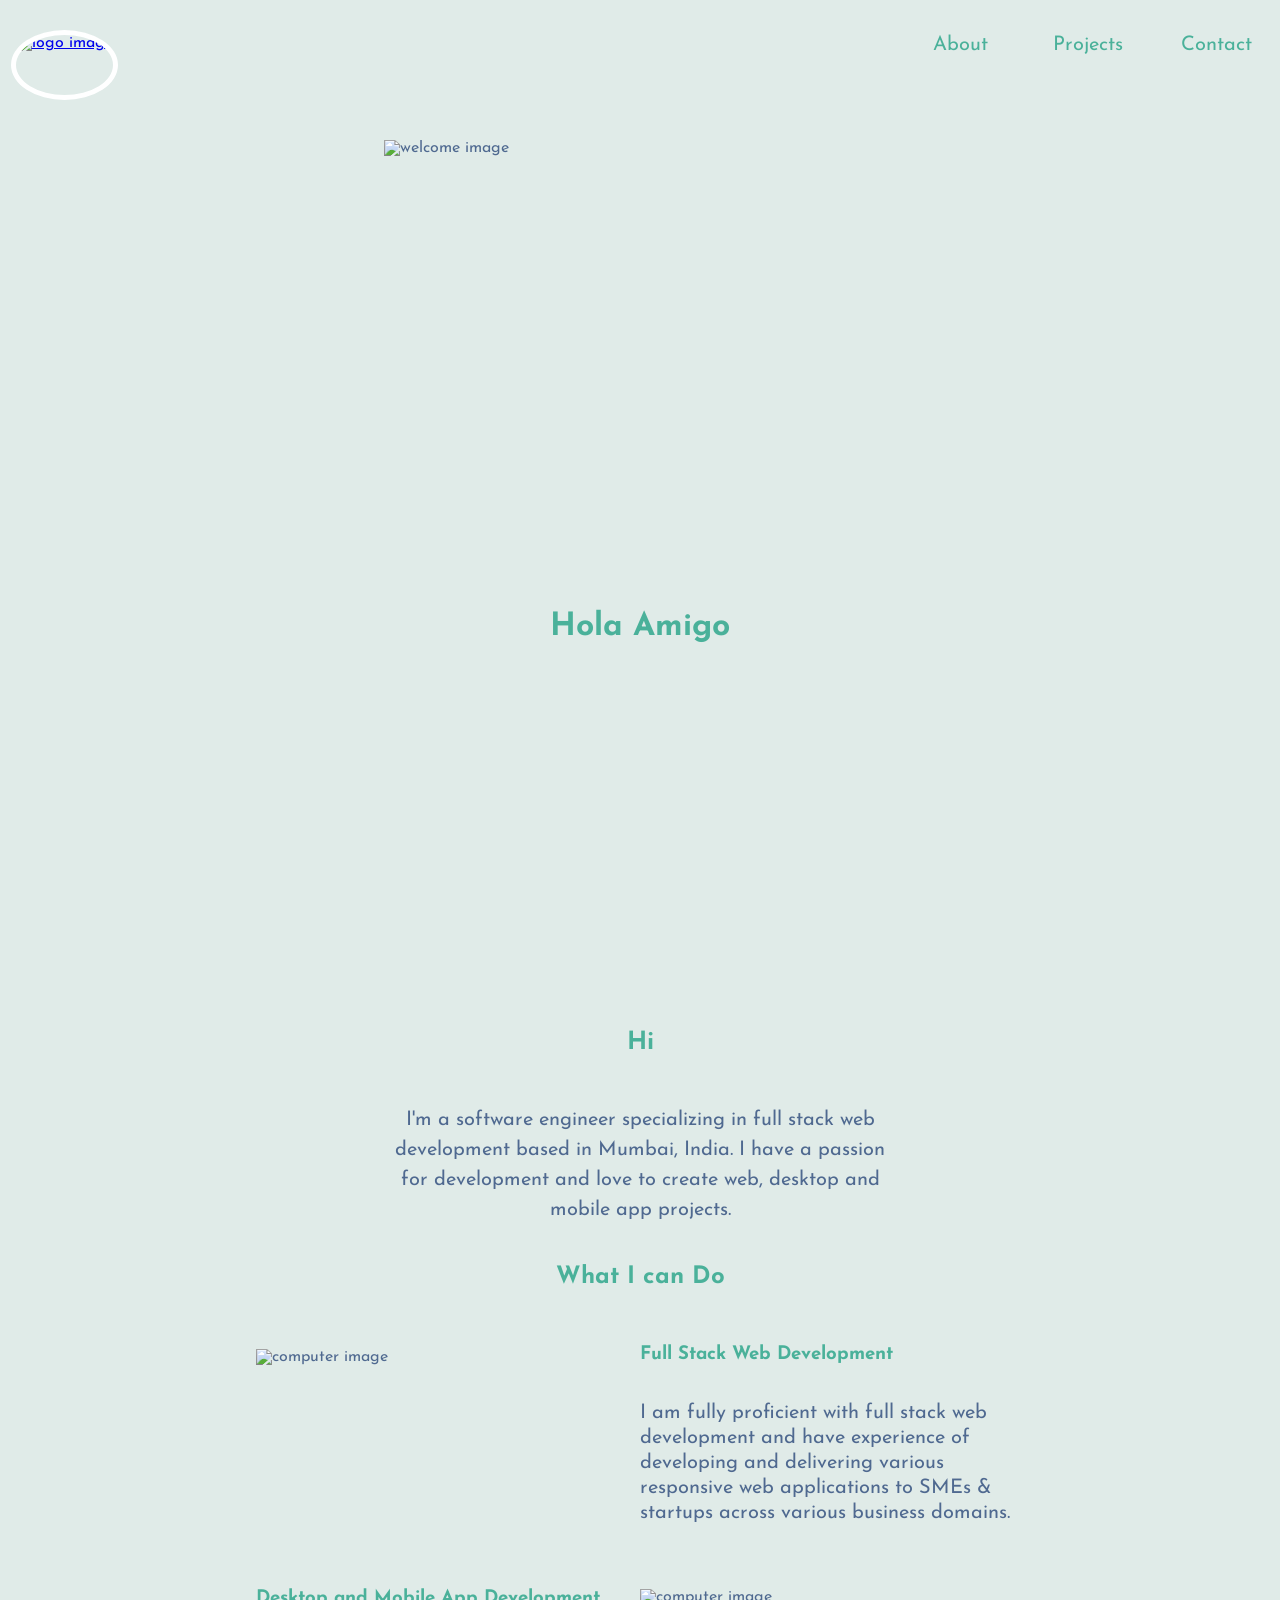
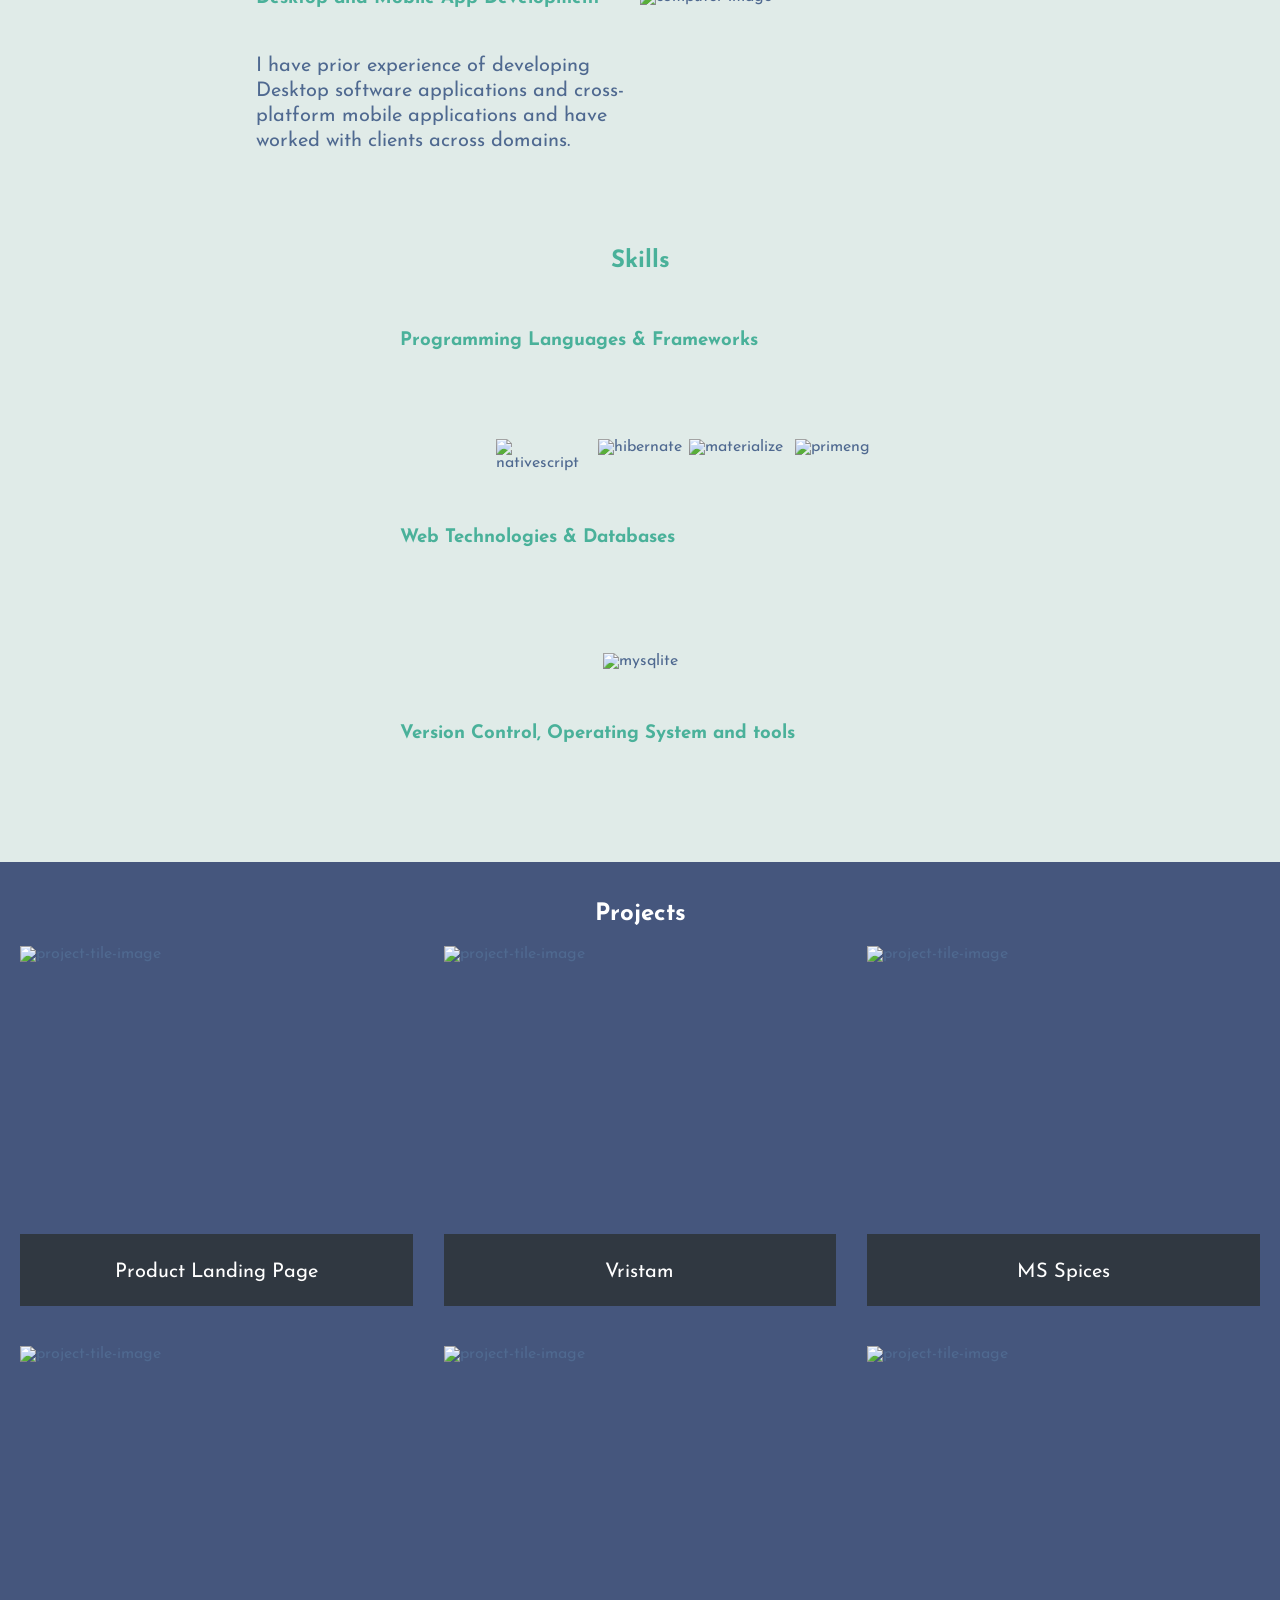
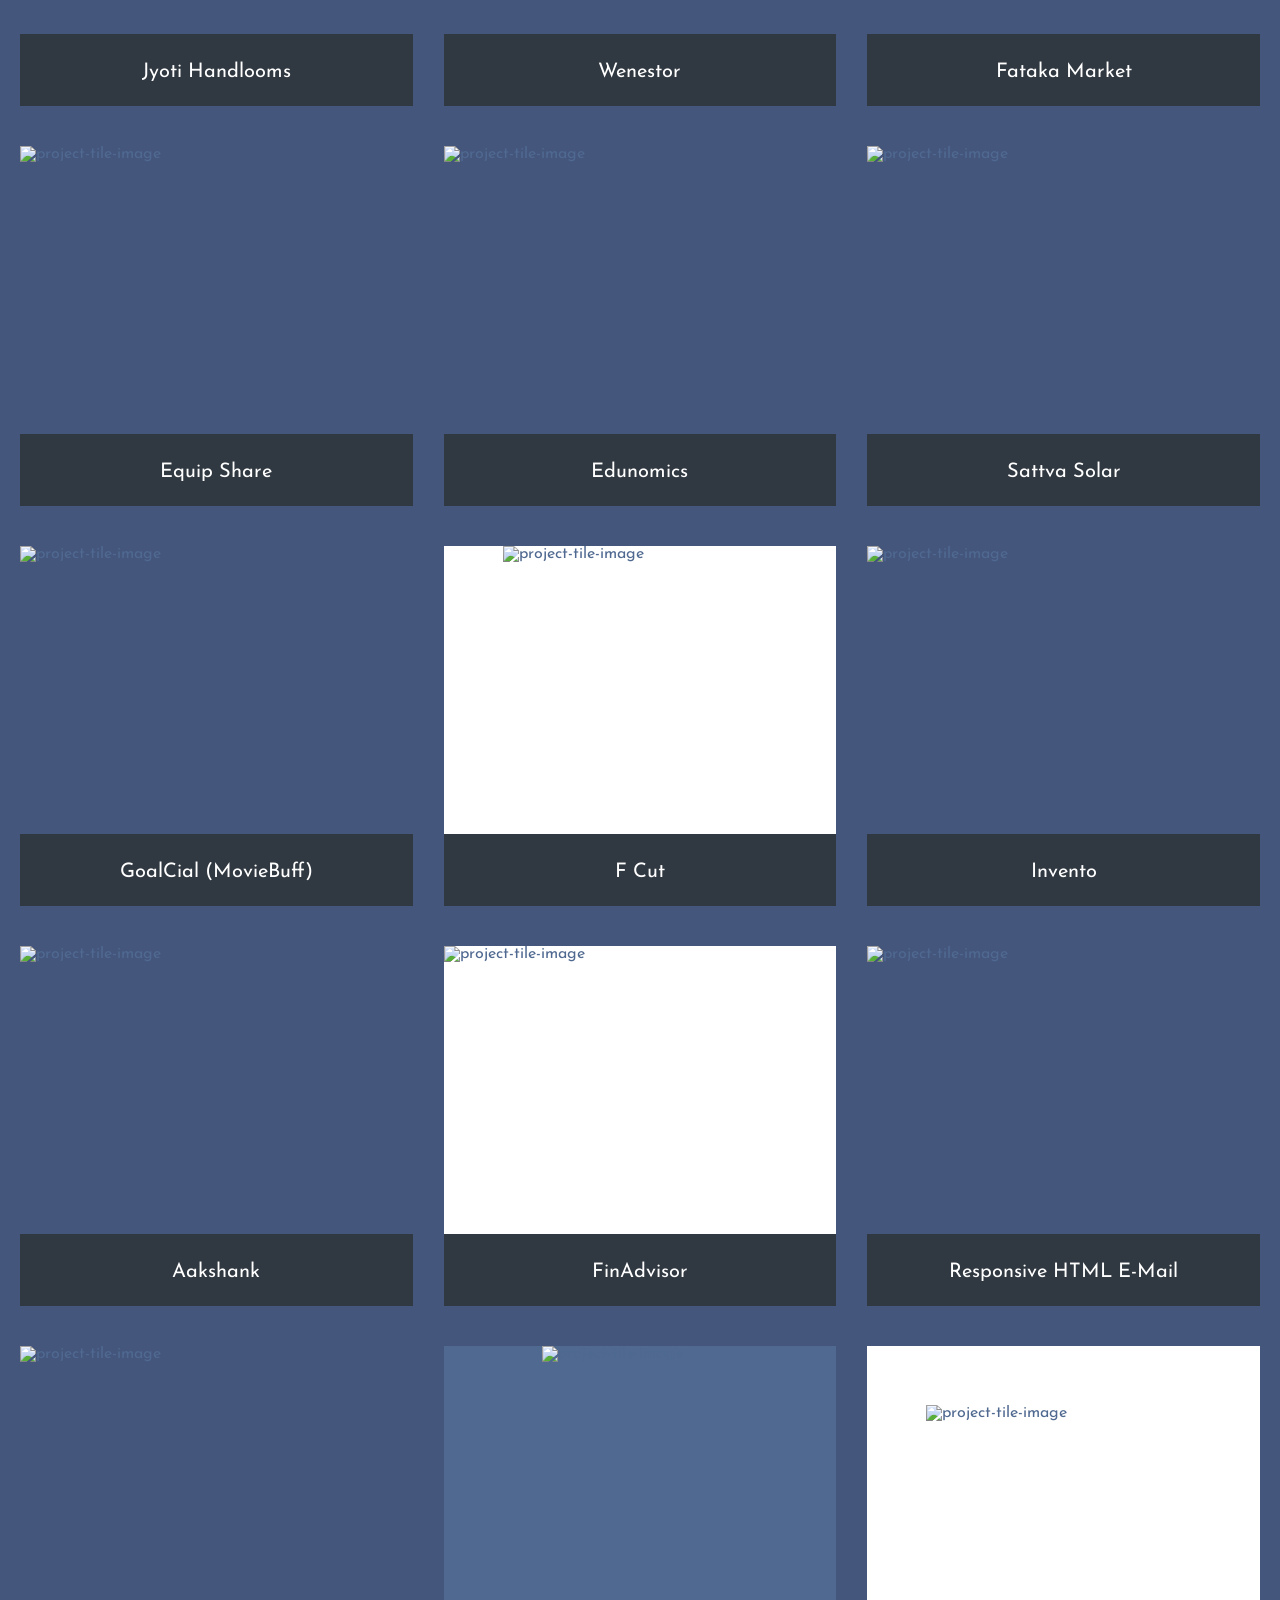
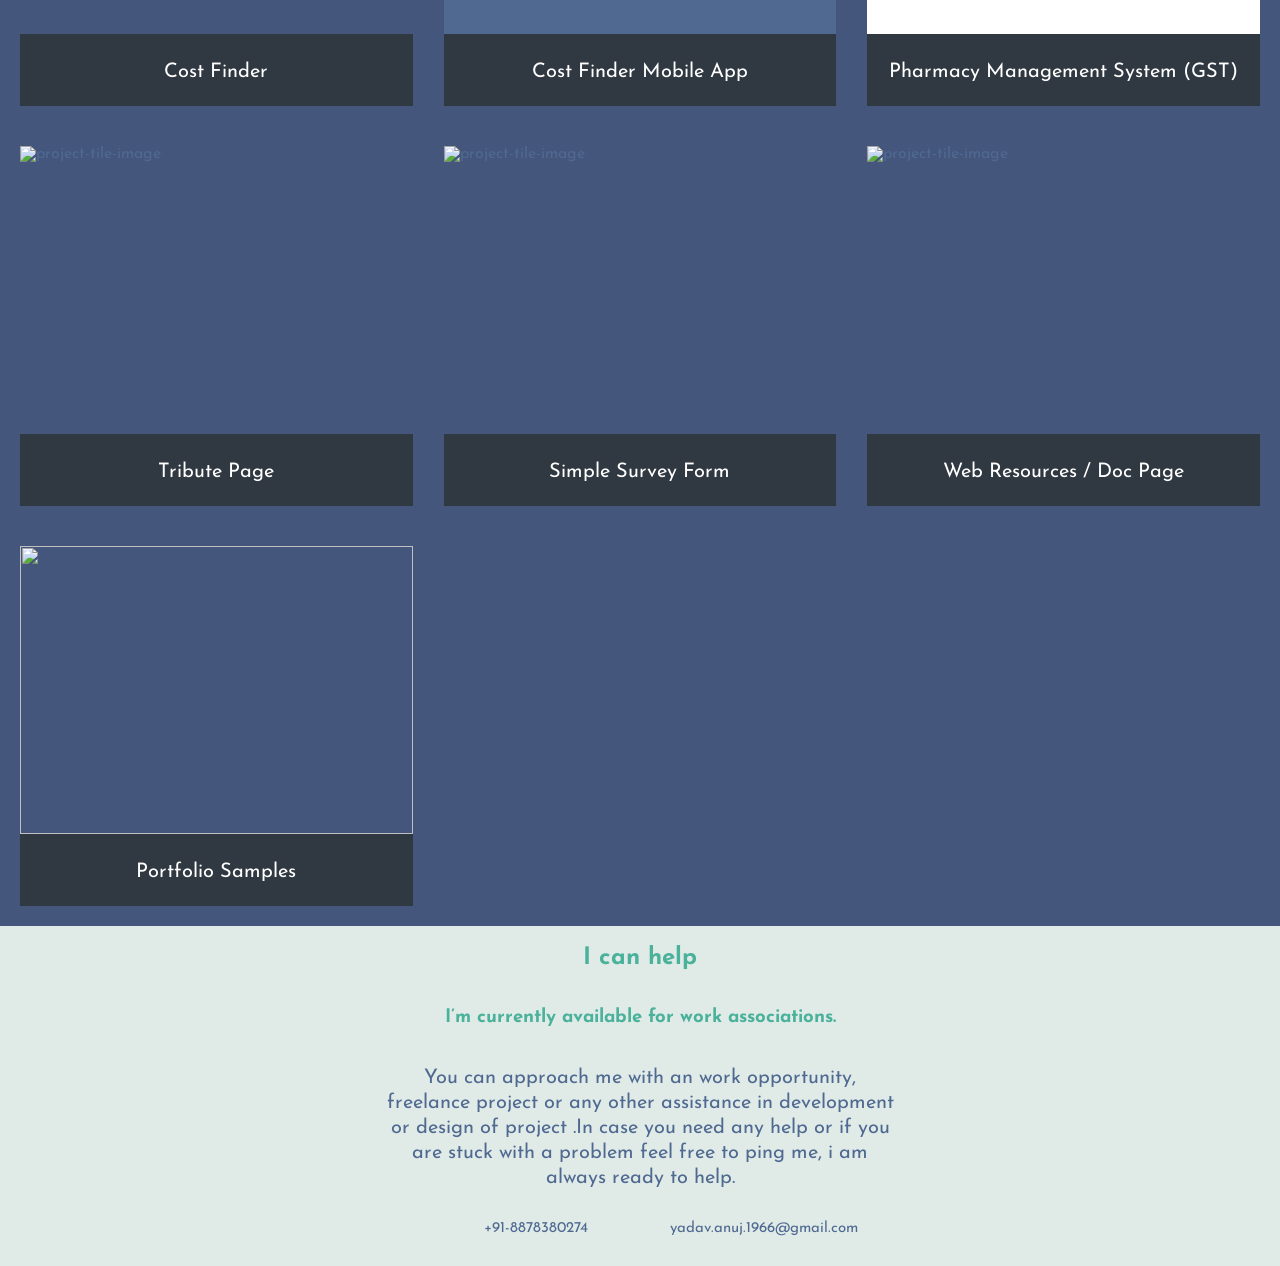
==== commit c209fd86: "Add new portfolio design." ====
--- a/index.html
+++ b/index.html
@@ -1,483 +1,268 @@
-<!doctype html>
-<html>
-<head>
-	<title>Portfolio</title>
-	<meta charset="utf-8">
-	<meta name="viewport" content="width=device-width, initial-scale=1, shrink-to-fit=no">
-	<meta http-equiv="x-ua-compatible" content="ie=edge">
-	<link rel="stylesheet" type="text/css" href="//fonts.googleapis.com/css?family=Arvo" />
-    <link href="https://fonts.googleapis.com/icon?family=Material+Icons" rel="stylesheet">
-	<link href='http://fonts.googleapis.com/css?family=Open+Sans:300italic,400italic,600italic,400,300,600,700,800' rel='stylesheet' type='text/css'>
-	<link rel="stylesheet" href="materialize/css/materialize.min.css">
-	<link rel="stylesheet" href="materialize/css/style.css">
-	
-	<style>
+<!Doctype html>
+<html lang="en-US">
+  <head>
+    <title>Portfolio</title>
+    <meta charset="utf-8">
+    <meta name="author" content="Anuj Yadav">
+    <meta name="viewport" content="width=device-width, initial-scale=1.0">
+    <meta name="description" content="Anuj Yadav personal portfolio page, full stack web development, software developer">
+ 
+    <script src="https://kit.fontawesome.com/ba3646b588.js"></script>
 
-	.parallax {
-    /* The image used */
-    background-image: url("images/back2.jpg");
-
-    /* Set a specific height */
-    min-height: 700px; 
-
-    /* Create the parallax scrolling effect */
-    background-attachment: fixed;
-    background-position: center;
-    background-repeat: no-repeat;
-    background-size: cover;
-	position:relative;
-}
+<link rel="stylesheet" href="https://cdn.rawgit.com/konpa/devicon/df6431e323547add1b4cf45992913f15286456d3/devicon.min.css">
+    <link rel="stylesheet" href="./style.css">
+    <link href="https://fonts.googleapis.com/css?family=Josefin+Sans&display=swap" rel="stylesheet">
+  </head>
+  <body>
+    <header>
+      <navbar id="navbar">
+        <div id="navbar-links">
+          <a href="#welcome-section"><img id="logo-image" alt="logo image" src="https://i.ibb.co/4NVSPGM/imageedit-3-6286965642.png"></a>
+          <a class="navbar-link" id="navbar-about" href="#about">About</a>
+          <a class="navbar-link" id="navbar-project" href="#projects">Projects</a>
+          <a class="navbar-link" id="navbar-notes" href="#contact">Contact</a>
+        </div>
+      </navbar>
+    </header>
+    <div id="welcome-section">
+      <div id="welcome-content">
+      <img id="welcome-image" alt="welcome image" src="https://image.flaticon.com/icons/svg/1831/1831951.svg">
+      <h1>Hola Amigo</h1>
+      </div>
+    </div>
+    <div id="introduction">
+      <h3 id="introduction-heading">Hi</h3>
+      <p id="introduction-content">
+        I'm a software engineer specializing in   full stack web    development based in Mumbai, India. I have a passion for development and love to create web, desktop and mobile app projects.
+</p>
+    </div>
+    <div id="about">
+      <h2 id="about-heading">What I can Do</h2>
+      <div id="about-content-1">
+        <img id="about-content-image-1" src="https://image.flaticon.com/icons/svg/1197/1197511.svg" alt="computer image">
+        <h3 id="about-content-heading-1">Full Stack Web Development</h3>
+        <p id="about-content-subcontent-1">I am fully proficient with full stack web development and have experience of developing and delivering various responsive web applications to SMEs & startups across various business domains.</p>
+      </div>
+       <div id="about-content-2">
+        <img id="about-content-image-2" src="https://image.flaticon.com/icons/svg/1640/1640940.svg" alt="computer image">
+        <h3 id="about-content-heading-2">Desktop and Mobile App Development</h3>
+        <p id="about-content-subcontent-2">I have prior experience of developing  Desktop software applications and cross-platform mobile applications and have worked with clients across domains.</p>
+      </div>
+    </div>
+    <div id="skills">
+        <h2 id="skills-heading">Skills</h2>
+        <h3 class="skills-subheading">Programming Languages & Frameworks</h3>
+      <div class="skills-listing">
+      <i class="devicon-angularjs-plain colored"></i>
+      <i class="devicon-nodejs-plain-wordmark colored"></i>
+      <i class="devicon-express-original-wordmark colored"></i>
+      <i class="devicon-java-plain-wordmark"></i>
+      <i class="devicon-php-plain colored"></i>
+      </div>
+      <div class="skills-listing skills-icon-padding">
+      <i class="devicon-bootstrap-plain-wordmark colored"></i>
+      <img class="skills-list-images" src="https://www.paceit.co.uk/wp-content/uploads/2019/04/nativescript-app-development.png" alt="nativescript">
+      <img class="skills-list-images" src="http://198.211.104.161/wp-content/uploads/2014/01/Hibernate-logo.png" alt="hibernate">
+      
+      <img class="skills-list-images"src="https://www.consolebit.com/media/technologies/logo-materialize.png" alt="materialize">
+        <img id="primeng" class="skills-list-images" src="https://i2.wp.com/www.primefaces.org/wp-content/uploads/2016/10/primeng.png?resize=250%2C250&ssl=1" alt="primeng">
+      </div>
+      <h3 class="skills-subheading"> Web Technologies & Databases</h3>
+      <div class="skills-listing">
+      <i class="devicon-html5-plain-wordmark colored"></i>
+      <i class="devicon-css3-plain-wordmark colored"></i>
+      <i class="devicon-javascript-plain colored"></i>
+      <i class="devicon-jquery-plain-wordmark colored"></i>
+      </div>
+      <div class="skills-listing skills-icon-padding">
+      <i class="devicon-mysql-plain-wordmark colored"></i>
+      <i class="devicon-mongodb-plain-wordmark colored"></i>
+      <img src="https://www.vectorlogo.zone/logos/sqlite/sqlite-ar21.svg" alt="mysqlite">
+      </div>  
+      <h3 class="skills-subheading"> Version Control, Operating System and tools</h3>
+      <div class="skills-listing">
+      <i class="devicon-git-plain-wordmark colored"></i>
+      <i class="devicon-ubuntu-plain-wordmark colored"></i>
+      <i class="devicon-windows8-original colored"></i>
+      <i class="devicon-visualstudio-plain colored"></i>    
+      <i class="devicon-heroku-original-wordmark colored"></i>
+      </div>
+    </div>
+    <div id="projects">
+      <h2 id="projects-heading">Projects</h2>
+      <div id="project-card-holder">
+      <div id="project-1"  class="project-tile">
+        <img class="projects-image" src="https://i.ibb.co/4Ryk0Xg/proj1.png" alt="project-tile-image"> 
+        <div class="project-title-div"> 
+          <p class="project-title">Product Landing Page</p>
+        </div>
+      </div>
+      <div id="project-2"  class="project-tile"><img class="projects-image" src="https://i.ibb.co/L9SWnGg/proj2.png" alt="project-tile-image">
+        <div class="project-title-div"> 
+          <p class="project-title">Vristam</p>
+        </div>
+      </div>
+      <div id="project-3"  class="project-tile"><img class="projects-image" src="https://i.ibb.co/5sqhqPm/proj3.png" alt="project-tile-image">
+        <div class="project-title-div"> 
+          <p class="project-title">MS Spices</p>
+        </div>
+      </div>
+      <div id="project-4"  class="project-tile">
+        <img class="projects-image" src="https://i.ibb.co/3Ss8DFp/proj4.png" alt="project-tile-image"> 
+        <div class="project-title-div"> 
+          <p class="project-title">Jyoti Handlooms</p>
+        </div>
+      </div>
+      <div id="project-5"  class="project-tile"><img class="projects-image" src="https://image.freepik.com/free-photo/group-diverse-people-having-business-meeting_53876-25060.jpg" alt="project-tile-image">
+        <div class="project-title-div"> 
+          <p class="project-title">Wenestor</p>
+        </div>
+      </div>
+      <div id="project-6"  class="project-tile"><img class="projects-image" src="https://i.ibb.co/71rcWSS/proj5.png" alt="project-tile-image">
+        <div class="project-title-div"> 
+          <p class="project-title">Fataka Market</p>
+        </div>
+      </div>
+      <div id="project-7"  class="project-tile minimized-project"><img class="projects-image" src="https://i.ibb.co/C5d2dYw/equip.png" alt="project-tile-image">
+        <div class="project-title-div"> 
+          <p class="project-title">Equip Share</p>
+        </div>
+      </div>
+      <div id="project-8"  class="project-tile minimized-project"><img class="projects-image" src="https://i.ibb.co/h2jy27B/proj6.png" alt="project-tile-image">
+        <div class="project-title-div"> 
+          <p class="project-title">Edunomics</p>
+        </div>
+      </div>
+      <div id="project-9"  class="project-tile minimized-project"><img class="projects-image" src="https://i.ibb.co/HCvK3Cz/proj9.png" alt="project-tile-image">
+        <div class="project-title-div"> 
+          <p class="project-title">Sattva Solar</p>
+        </div>
+      </div>
+      <div id="project-10"  class="project-tile minimized-project"><img class="projects-image" src="https://i.ibb.co/30VfSYZ/proj10.png" alt="project-tile-image">
+        <div class="project-title-div"> 
+          <p class="project-title">GoalCial (MovieBuff)</p>
+        </div>
+      </div>
+      <div id="project-11"  class="project-tile minimized-project"><img class="projects-image" id="fcut-image"src="https://image.winudf.com/v2/image/c2FtcGxlYXBwLmNvbS5mY3V0X3NjcmVlbl81X3AwZW13YnB2/screen-5.jpg?fakeurl=1&type=.jpg" alt="project-tile-image">
+        <div class="project-title-div"> 
+          <p class="project-title">F Cut</p>
+        </div>
+      </div>
+      <div id="project-12"  class="project-tile minimized-project"><img class="projects-image" src="https://i.ibb.co/xs9xb5f/invento.png" alt="project-tile-image">
+        <div class="project-title-div"> 
+          <p class="project-title">Invento</p>
+        </div>
+      </div>
+      <div id="project-13"  class="project-tile minimized-project"><img class="projects-image" src="https://i.ibb.co/FJMqsdV/proj13.png" alt="project-tile-image">
+        <div class="project-title-div"> 
+          <p class="project-title">Aakshank</p>
+        </div>
+      </div>
+      <div id="project-14"  class="project-tile minimized-project">
+        <img id="finadvisor-image" class="projects-image" src="https://apexcharts.com/wp-content/uploads/2018/09/candlestick-basic.svg" alt="project-tile-image">
+        <div class="project-title-div"> 
+          <p class="project-title">FinAdvisor</p>
+        </div>
+      </div>
+      <div id="project-15"  class="project-tile minimized-project">
+        <img class="projects-image" src="https://i.ibb.co/8DrvkBj/proj16.png" alt="project-tile-image">
+        <div class="project-title-div"> 
+          <p class="project-title">Responsive HTML E-Mail</p>
+        </div>
+      </div>
+      <div id="project-16"  class="project-tile minimized-project">
+        <img class="projects-image" src="https://i.ibb.co/xMh6XX7/costfinder.png" alt="project-tile-image">
+        <div class="project-title-div"> 
+          <p class="project-title">Cost Finder</p>
+        </div>
+      </div>
+      <div id="project-17" class="project-tile minimized-project">
+        <img id="costfinder-mobile-image"  class="projects-image" src="https://i.ibb.co/HH7JvTr/Whats-App-Image-2019-07-24-at-9-37-06-PM.jpg" alt="project-tile-image">
+        <div class="project-title-div"> 
+          <p class="project-title">Cost Finder Mobile App</p>
+        </div>
+      </div>
+      <div id="project-18"  class="project-tile minimized-project">
+        <img class="projects-image" id="pharmacy-image" src="https://advanta.io/wp-content/uploads/2017/10/GST-billing-e1507616813157.png" alt="project-tile-image">
+        <div class="project-title-div"> 
+          <p class="project-title">Pharmacy Management System (GST)</p>
+        </div>
+      </div>
+      <div id="project-19"  class="project-tile minimized-project">
+        <img class="projects-image" src="https://i.ibb.co/vsQBYCk/steve.png" alt="project-tile-image">
+        <div class="project-title-div"> 
+          <p class="project-title">Tribute Page</p>
+        </div>
+      </div>
+      <div id="project-20"  class="project-tile minimized-project">
+        <img class="projects-image" src="https://i.ibb.co/fFTvQck/survey.png" alt="project-tile-image">
+        <div class="project-title-div"> 
+          <p class="project-title">Simple Survey Form</p>
+        </div>
+      </div>
+      <div id="project-21"  class="project-tile minimized-project">
+        <img class="projects-image" src="https://i.ibb.co/Pw90XzB/Screenshot-from-2019-07-24-23-18-34.png" alt="project-tile-image">
+        <div class="project-title-div"> 
+          <p class="project-title">Web Resources / Doc Page</p>
+        </div>
+      </div>
+      <div id="project-22"  class="project-tile  minimized-project">
+        <img class="projects-image" src="https://i.ibb.co/YRfRDZc/portfolio.png">
+        <div class="project-title-div"> 
+          <p class="project-title">Portfolio Samples</p>
+        </div>
+      </div>
+        
+      <!--
+      <div id="project-23"  class="project-tile">
+        <img class="projects-image" src="https://www.tyrepress.com/wp-content/uploads/2015/07/IMG_0548.jpg" alt="project-tile-image">
+        <div class="project-title-div"> 
+          <p class="project-title">Tyre Management & Tracking Software</p>
+        </div>
+      </div>
+      <div id="project-24" class="project-tile">
+        <img class="projects-image" src="https://www.team-bhp.com/forum/attachments/indian-car-scene/1768708d1528275029-indizel-bio-fuel-now-available-india-indizel.jpg" alt="project-tile-image">
+        <div class="project-title-div"> 
+          <p class="project-title">Pump Management System</p>
+        </div>
+      </div>
+      <div id="project-25" class="project-tile">
+        <img class="projects-image"src="https://www.dqindia.com/wp-content/uploads/2015/08/urbanclap.png">
+        <div class="project-title-div"> 
+          <p class="project-title">UC Service Management System</p>
+        </div>
+      </div>
+      -->
+      </div>
+    </div>
+    <div id="contact">
+      <h2 id="contact-heading">I can help</h2>
+      <h3 id="contact-subheading">I’m currently available for work associations. </h3>
+      <p id="contact-text">You can approach me with an work opportunity, freelance project or any other assistance in development or design of project .In case you need any help or if you are stuck with a problem feel free to ping me, i am always ready to help.</p>
+      <div id="info-display">
+       <div class="phone-email-div">
+          <i id="phone-email-logo-1" class="fas fa-phone-square-alt info-display-icons"></i>
+          <span id="phone-email-content-1" class="phone-email"> +91-8878380274<span>
+       </div>
+       <div class="phone-email-div">
+          <i id="phone-email-logo-2" class="fas fa-envelope-square info-display-icons"></i>
+          <span id="phone-email-content-2" class="phone-email"> yadav.anuj.1966@gmail.com</span>
+       </div>
+     </div>
+      <div id="social-logo">
+        <a id="social-icon-github" href="https://github.com/yadavanuj1996" target="_blank" class="social-links">
+          <i class="fab fa-github-square"></i>
+        </a>
+        <a href="https://www.linkedin.com/in/anuj-yadav-181074116/" target="_blank" class="social-links">
+          <i class="fab fa-linkedin"></i>
+        </a>
+        <a href="https://codepen.io/yadavanuj1996/" target="_blank" class="social-links">
+          <i class="fab fa-codepen"></i>
+        </a>
+        
+        
+     </div>
+    </div>
     
-	div.portfoliocard div.profile_picture{
-	width:110px;
-	height:110px;
-	background:rgba(255,255,255,1);
-	position:absolute;
-	top:65px;
-	left:40px;
-	border-radius:100%;
-	background-image: url('images/anuj2.png');
-	background-size:100% 100%;
-	padding:7px;
-	border:4px solid rgba(255,255,255,1)
-}
-	</style>
-</head>
-<body style="width: 100%;  height: 100%; margin: 0px  padding: 0px; overflow-x: hidden; " onscroll="navAppear()" >
-
- 
-
-<div id="abc" style="background:transparent;position:fixed;z-index:999"  class="navbar-fixed">
- <nav id="navinp" class="navbarinp" >
-    <div class="navbar_wrapper">
-    <a href="index.html" class=" hide-on-large-only" style="padding-left:10px;">Home</a>
-    
-     <a href="#" data-activates="mobile-nav" class="button-collapse right hide-on-large-only"><i class="material-icons">menu</i></a>
-    
-      <ul class="left hide-on-med-and-down">
-      		  <li><a href="index.html" class="header_but_size" id="navhome">Home</a></li>
-		 <li><a href="#profile" class="header_but_size" id="navhome">Profile</a></li>
-      
-       		<!--  <li class="active"><a href="collapsible.html"></a></li> 	-->
-      </ul>
-	   <ul class="left hide-on-med-and-down right" id="right_nav">
-		 <li><a href="#technical_knowledge" class="header_but_size" id="navhome">Skills</a></li>
-         <li><a href="#internship" class="header_but_size" id="navhome">Internships</a></li>
-		 <li><a href="#projects" class="header_but_size" id="navhome">Projects</a></li>
-        
-      </ul>
-      <ul class="side-nav right" id="mobile-nav">
-         <li><a href="index.html" class="header_but_size" onclick="closeSideNav()" id="navhome">Home</a></li>
-	 <li><a href="#profile" class="header_but_size" onclick="closeSideNav()" id="navhome">Profile</a></li>
-     	 <li><a href="#technical_knowledge" class="header_but_size" onclick="closeSideNav()" id="navhome">Skills</a></li>
-         <li><a href="#internship" class="header_but_size" onclick="closeSideNav()" id="navhome">Internships</a></li>
-		 <li><a href="#projects" class="header_but_size" onclick="closeSideNav()" id="navhome">Projects</a></li>
-      </ul>
-      
-      
-    </div>
-  </nav>
-
- </div>
-		
-	<div class="parallax">
-		<!-- Background image coming from CSS -->
-	</div>
-	
-	<!-- Profile -->
-	<div id="profile">
-		
-	<div class="row" id="contact">
-		
-		<div class="col s12 l4 m6">
-			<div class="portfoliocard" >
-		<div class="coverphoto"></div>
-		<div class="profile_picture"></div>
-		<div class="left_col">
-			<div class="center-align">
-			Core Committee Member,</br>
-			AAKSHANK,</br>
-			Cultural Fest of IET DAVV
-			</div>
-			</br>
-
-		</div>
-		<div class="right_col center-align">
-			<h2 class="name center-align">Anuj Yadav</h2>
-			<p class="center-align">Indore,India</p>
-			<ul class="">
-				<p class="work">+91-8878380274</p>
-				<p class="work">yadavanuj@hotmail.com</p>
-				
-				<li class="resume"><a class="nostyle" href="images/anujresume.pdf" download>Download Resume</a></li>
-			</ul>
-		</div>
-		</div>
-
-		</div>
-		<div class="col s12 m6 offset-l1">
-		<div id="textcontact" >
-				<p class="center-align">My name is Anuj Yadav</p> 
-
-				
-				I have completed various projects in fields of marketing,promotion 
-				& web development,currently i am pursuing my bachelor of engineering in information 
-				technology from IET DAVV enrolled in seventh semester.
-				
-				
-		</div>
-		</div>
-	 </div>
-	</div>
-	
-	
-		<!--Technical Knowledge-->
-	<div  id="technical_knowledge">
-		<h2 class="heading_defined center">Technical Skills</h2>
-		<div class="row" id="tech_margin">
-		
-			<div class="col s12 m4 l3  border_skill" >
-				<div class="col s4 m4 " style="padding:5px 5px 5px 5px;">
-					<img src="images/html.jpg" id="image_round" class=" responsive-img" >
-				</div>
-				<div class="col s6 m6  offset-l1" style="padding-top:20px;">
-					<span class="" id="skill_name">HTML</span>
-				</div>
-			</div>
-			<div class="col s12 m4 l3 offset-l1 border_skill">
-				<div class="col s4 m4 " style="padding:5px 5px 5px 5px;">
-					<img src="images/css.jpg" id="image_round" class=" responsive-img" >
-				</div>
-				<div class="col s6 m6 offset-m1" style="padding-top:20px;">
-					<span class="" id="skill_name">CSS</span>
-				</div>
-			</div>
-			<div class="col s12 m4 l3 offset-l1 border_skill">
-				<div class="col s4 " style="padding:5px 5px 5px 5px;">
-					<img src="images/js.jpg" id="image_round" class=" responsive-img" >
-				</div>
-				<div class="col s6 offset-m1" style="padding-top:20px;">
-					<span class="" id="skill_name">JavaScript</span>
-				</div>
-			</div>
-			
-		
-			
-
-		</div>
-		
-		<div class="row" id="tech_margin">
-		
-			<div class="col s12 m4 l3 border_skill">
-				<div class="col s4 " style="padding:5px 5px 5px 5px;">
-					<img src="images/bootstrap.jpg" id="image_round" class=" responsive-img" >
-				</div>
-				<div class="col s6 offset-l1" style="padding-top:20px;">
-					<span class="" id="skill_name">Bootstrap</span>
-				</div>
-			</div>
-			<div class="col s12 m4 l3 offset-l1 border_skill">
-				<div class="col s4 " style="padding:5px 5px 5px 5px;">
-					<img src="images/java.jpg" id="image_round" class=" responsive-img" >
-				</div>
-				<div class="col s6 offset-l1" style="padding-top:20px;">
-					<span class="" id="skill_name">J2SE,J2EE</span>
-				</div>
-			</div>
-			<div class="col s12 m4 l3 offset-l1 border_skill">
-				<div class="col s4 " style="padding:5px 5px 5px 5px;">
-					<img src="images/php.jpg" id="image_round" class=" responsive-img" >
-				</div>
-				<div class="col s6 offset-m1" style="padding-top:20px;">
-					<span class="" id="skill_name">PHP</span>
-				</div>
-			</div>
-		
-		</div>
-		
-	      
-	</div>
- 
-	
-	
-	
- <!-- Internships -->
- <div class="row wrapper" id="internship">
-	<h2 class="heading_defined center">Internships</h2>
- 
-	<div class="col s12 m6">
-		  		  <div class="port_card">
-    <div class="cover" style="background-image: url('images/bull.jpg');background-size:100% 100%;">
-      <label>
-        <i>
-          <svg x="0px" y="0px" width="17px" height="17px">
-	         
-          </svg>
-        </i>
-        <font>EquipShare</font>
-      </label>
-     
-    </div>
-    <div class="info">
-      <a href="#" class="recipe">
-        <i>
-          <svg x="0px" y="0px" width="26px" height="28px"
->
-	          <g>
-		          <path d="M 8.5 20 L 8.5 21 L 17.5 21 L 17.5 20 L 8.5 20 ZM 8.5 16 L 8.5 17 L 17.5 17 L 17.5 16 L 8.5 16 ZM 8.5 12 L 8.5 13 L 17.5 13 L 17.5 12 L 8.5 12 ZM 20 0 C 19.4477 0 19 0.4477 19 1 L 19 6 C 19 6.5523 19.4477 7 20 7 C 20.5523 7 21 6.5523 21 6 L 21 1 C 21 0.4477 20.5523 0 20 0 ZM 13 0 C 12.4477 0 12 0.4477 12 1 L 12 6 C 12 6.5523 12.4477 7 13 7 C 13.5523 7 14 6.5523 14 6 L 14 1 C 14 0.4477 13.5523 0 13 0 ZM 6 0 C 5.4477 0 5 0.4477 5 1 L 5 6 C 5 6.5523 5.4477 7 6 7 C 6.5523 7 7 6.5523 7 6 L 7 1 C 7 0.4477 6.5523 0 6 0 ZM 15 4 L 18 4 L 18 3 L 15 3 L 15 4 ZM 8 4 L 11 4 L 11 3 L 8 3 L 8 4 ZM 3 4 L 4 4 L 4 3 L 3 3 C 1.3431 3 0 4.3431 0 6 L 0 25 C 0 26.6569 1.3431 28 3 28 L 23 28 C 24.6569 28 26 26.6569 26 25 L 26 6 C 26 4.3431 24.6569 3 23 3 L 22 3 L 22 4 L 23 4 C 24.1046 4 25 4.8954 25 6 L 25 25 C 25 26.1046 24.1046 27 23 27 L 3 27 C 1.8954 27 1 26.1046 1 25 L 1 6 C 1 4.8954 1.8954 4 3 4 Z" fill="#ffffff"/>
-	          </g>
-          </svg>
-        </i>
-        <font>Nov 16-Jan 2017</font>
-      </a>
-      <div class="content">
-        <table width="100%" cellpadding="0" cellspacing="0">
-          <tr>
-			<p style="color:#9967B9">Role: Web Developer (Intern)</p>
-			<p id="tech_det" class="hide-on-small-only" style="color:#9967B9"></p>
-          </tr>
-
-        </table>
-      </div>
-	  </div>
-	</div>
-	
-	</div>
-	
-	
-	<div class="col s12 m6" id="sec_intern">
-		  		  <div class="port_card">
-    <div class="cover" style="background-image: url('images/fcut2.jpg')">
-      <label>
-        <i>
-          <svg x="0px" y="0px" width="17px" height="17px">
-	         
-          </svg>
-        </i>
-        <font>Fcut</font>
-      </label>
-     
-    </div>
-    <div class="info">
-      <a href="#" class="recipe">
-        <i>
-          <svg x="0px" y="0px" width="26px" height="28px"
->
-	          <g>
-		          <path d="M 8.5 20 L 8.5 21 L 17.5 21 L 17.5 20 L 8.5 20 ZM 8.5 16 L 8.5 17 L 17.5 17 L 17.5 16 L 8.5 16 ZM 8.5 12 L 8.5 13 L 17.5 13 L 17.5 12 L 8.5 12 ZM 20 0 C 19.4477 0 19 0.4477 19 1 L 19 6 C 19 6.5523 19.4477 7 20 7 C 20.5523 7 21 6.5523 21 6 L 21 1 C 21 0.4477 20.5523 0 20 0 ZM 13 0 C 12.4477 0 12 0.4477 12 1 L 12 6 C 12 6.5523 12.4477 7 13 7 C 13.5523 7 14 6.5523 14 6 L 14 1 C 14 0.4477 13.5523 0 13 0 ZM 6 0 C 5.4477 0 5 0.4477 5 1 L 5 6 C 5 6.5523 5.4477 7 6 7 C 6.5523 7 7 6.5523 7 6 L 7 1 C 7 0.4477 6.5523 0 6 0 ZM 15 4 L 18 4 L 18 3 L 15 3 L 15 4 ZM 8 4 L 11 4 L 11 3 L 8 3 L 8 4 ZM 3 4 L 4 4 L 4 3 L 3 3 C 1.3431 3 0 4.3431 0 6 L 0 25 C 0 26.6569 1.3431 28 3 28 L 23 28 C 24.6569 28 26 26.6569 26 25 L 26 6 C 26 4.3431 24.6569 3 23 3 L 22 3 L 22 4 L 23 4 C 24.1046 4 25 4.8954 25 6 L 25 25 C 25 26.1046 24.1046 27 23 27 L 3 27 C 1.8954 27 1 26.1046 1 25 L 1 6 C 1 4.8954 1.8954 4 3 4 Z" fill="#ffffff"/>
-	          </g>
-          </svg>
-        </i>
-        <font>May 16-July 16</font>
-      </a>
-      <div class="content">
-        <table width="100%" cellpadding="0" cellspacing="0">
-          <tr>
-			<p style="color:#9967B9">Role: Market survey, Promotion & Web Developement (Intern)</p>
-			<p id="tech_det" class="hide-on-small-only" style="color:#9967B9"></p>
-          </tr>
-
-        </table>
-      </div>
-	  </div>
-	</div>
-	
-	</div>
-	</div>
-
-	<!-- Projects -->
-	<div id="projects">
-		<h2 class="heading_defined center">Projects</h2>
-		<div class="row">
-			<div class="col s12 m4 l3 offset-l1 offset-m2">
-				<div class="card">
-					<div class="card-image waves-effect waves-block waves-light">
-					  <img class="activator responsive-img" style="height:320px;" src="images/assist.jpg">
-					</div>
-					<div class="card-content">
-					  <span class="card-title activator grey-text text-darken-4">The Assists<i class="material-icons right">more_vert</i></span>
-					  <p><a id="web_link" href="https://www.facebook.com/TheAssists/" target="_blank">https://www.facebook.com/TheAssists/</a></p>
-					</div>
-					<div class="card-reveal">
-					  <span class="card-title grey-text text-darken-4">The Assists<i class="material-icons right">close</i></span>
-					  <p>	
-							Student mentorship project under Incubation Center, IET DAVV
-							</br>Role : Project Manager & Student Mentor </br>
-							Team Size: 8</br>
-						</p>
-					</div>
-				  </div>
-			</div>
-			
-			<div class="col s12 m4 l3 offset-m1"  id="proj_marg">
-				 <div class="card">
-							<div class="card-image waves-effect waves-block waves-light">
-					  <img class="activator responsive-img" style="height:320px;" src="images/vristam.jpg">
-					</div>
-					<div class="card-content">
-					  <span class="card-title activator grey-text text-darken-4">Vristam<i class="material-icons right">more_vert</i></span>
-					  <p><a id="web_link" href="http://www.vristam.com" target="_blank">www.vristam.com</a></p>
-					</div>
-					<div class="card-reveal">
-					  <span class="card-title grey-text text-darken-4">Vristam<i class="material-icons right">close</i></span>
-					  <p>	
-							A E-commerce website for clothing merchandise with features like shopping cart & payment gateway.
-							</br>Technology: PHP,HTML, CSS,JS, JQuery</br>
-							Role : Full Stack Web Developer </br>
-							Team Size: 2</br>
-						</p>
-					</div>
-				
-
-				 </div>
-			</div>
-			<div class="col s12 m6 l3  offset-l1 offset-m3">
-				<div class="card">
-					<div class="card-image waves-effect waves-block waves-light">
-					  <img class="activator responsive-img" style="height:320px;" src="images/goalcial.jpg">
-					</div>
-					<div class="card-content">
-					  <span class="card-title activator grey-text text-darken-4">Goalcial<i class="material-icons right">more_vert</i></span>
-					  <p><a id="web_link" href="https://www.facebook.com/goalcial" target="_blank">https://www.facebook.com/goalcial</a></p>
-					</div>
-					<div class="card-reveal">
-					  <span class="card-title grey-text text-darken-4">Goalcial<i class="material-icons right">close</i></span>
-					  <p>
-					   Goalcial was a project for students to plan and
-					   implement thier life goals by breaking tehm 
-					   in series of mini-goals and keeping a check
-					   on their progress.
-					   </br>
-					   Team size: 4 
-					   </br>
-					   Role: Marketing & Promotion In charge
-					  </p>
-					</div>
-				  </div>
-			</div>
-		
-		</div>
-		
-		<div class="row">
-		
-	</div>
-	
-	
-		
-	
-	
-	
-	</div>
-
-	
-	<!-- POR -->
-	<div id="other" class="col s12">
-		<div >
-			<h2 id="por" class="heading_defined center">Position of Responsibility </br>& </br>Competitions</h2>
-		</div>
-	 <div class="row">
-		<div class="col s12 m6">
-				<ul class="collapsible" data-collapsible="accordion">
-				<li id="other_tab">
-					<div class="collapsible-header"><i class="material-icons">perm_identity</i>Aakshank<i style="float:right;" class="material-icons right-align">reorder</i></div>
-					<div class="collapsible-body"><p>Member of organizing committee of cultutal fest of college AAKSHANK</p></div>
-				  </li>
-				</ul>
-
-		</div>
-		<div class="col s12 m6">
-				<ul class="collapsible" data-collapsible="accordion">
-				<li id="other_tab">
-					<div class="collapsible-header"><i class="material-icons">library_books</i>Invento<i style="float:right;" class="material-icons right-align">reorder</i></div>
-					<div class="collapsible-body"><p>Member of organizing committee of technical fest of College INVENTO</p></div>
-				  </li>
-				</ul>
-
-		
-		</div>
-	 </div>
-	 <div class="row">
-		<div class="col s12 m6">
-				<ul class="collapsible" data-collapsible="accordion">
-				<li id="other_tab">
-					<div class="collapsible-header"><i class="material-icons">person_pin</i>The Assist<i style="float:right;" class="material-icons right-align">reorder</i></div>
-					<div class="collapsible-body"><p>Member of team Assist, Assist is a program under incubation center of IET DAVV in which fresher students are provided proper guidance & study material.</p></div>
-				  </li>
-				</ul>
-
-		</div>
-		<div class="col s12 m6  hide-on-med-and-up">
-				<ul class="collapsible" data-collapsible="accordion">
-				<li id="other_tab">
-					<div class="collapsible-header "><i class="material-icons">web</i>Web Development (Tech Fest.)<i style="float:right;" class="material-icons right-align">reorder</i></div>
-					
-					
-					<div class="collapsible-body"><p>Member of web development team of Invento(Technical fest of IET DAVV)</p></div>
-				  
-				 </li>
-				</ul>
-
-		
-		</div>
-		<div class="col s12 m6 hide-on-small-only">
-				<ul class="collapsible" data-collapsible="accordion">
-				<li id="other_tab">
-					<div class="collapsible-header "><i class="material-icons">web</i>Web Development (Tech Fest.)<i style="float:right;" class="material-icons right-align">reorder</i></div>
-					
-					<div class="collapsible-body"><p>Member of web development team of Invento(Technical fest of IET DAVV)</p></div>
-				  
-				 </li>
-				</ul>
-
-		
-		</div>
-	 
-	 </div>
-	 
-	 
-	</div>
-	
-	<!-- Competition -->
-	
-	 <div class="row">
-      <div class="col s12 m5 offset-m1"  id="comp">
-        <div  class="card-panel teal center-align">
-			<span class="white-text" >
-				<h5 class="center-align">INDORE MUN</h5>
-				Participated in INDORE MODEL UNITED NATIONS 2016 as delegate of Greece.
-			</span>
-        </div>
-      </div>
-	  
-	  <div class="col s12 m5" id="comp">
-        <div class="card-panel teal center-align">
-			<span class="white-text">
-				<h5 class="">Navarachanaa</h5>
-				Participated in Navarachanaa 2016 and presented a project on theme Digital India.
-			</span>
-        </div>
-	  
-    </div>
-	
- </body>
-  <script src="https://cdnjs.cloudflare.com/ajax/libs/jquery/3.0.0-beta1/jquery.min.js"></script>
- 
-  <script src="materialize/js/materialize.min.js"></script>
-  <script src="materialize/js/init.js"></script>
-<script>
-	function closeSideNav(){
-		 $('.button-collapse').sideNav('hide');
-	}
-	
-	
-	function navAppear(){
-	document.getElementById("navinp").classList.remove("navbarinp");
-	document.getElementById("navinp").setAttribute("style", "background-color: #8856A8;");
-	$(".button-collapse").sideNav();
-	
-	
-			
-	}
-</script>
- 
+  </body>
 </html>
--- a/style.css
+++ b/style.css
@@ -0,0 +1,464 @@
+:root{
+  --theme-text-color: #4AB19A;
+  --theme-background-color: #E0EBE8;
+  --theme-black-text-color: #4F6990;
+  --theme-text-font-size: 20px;
+  --theme-text-line-height: 30px;
+  --navbar-template-column: 10% 60% 10% 10% 10%;
+  --introduction-columns: 30% 40% 30%;
+  --about-1-columns: 20% 30% 30% 20%;
+  --about-2-columns: 20% 30% 30% 20%;
+  --contact-columns: 30% 40% 30%;
+  --skills-columns: 30% 40% 30%;
+  --skills-padding: 0px 40px 0px 40px;
+  --justify-lg-start-sm-center: start;
+  --about-subcontent: 20px;
+  --text-align-lg-left-sm-center: left;
+  --about-content-padding-bottom: 20px;
+}
+
+@media only screen and (min-width: 721px) and (max-width: 900px){
+  :root{
+    --about-subcontent: 15px !important;
+  }
+}
+@media only screen and (min-width: 320px) and (max-width: 720px) {
+  :root{
+   --navbar-template-column: 25% 10% 10% 10% 45%;
+   --introduction-columns: 10% 80% 10%;
+   --about-1-columns: 10% 40% 40% 10%;
+    --about-1-columns: 10% 40% 40% 10%;
+    --skills-padding: 0px 20px 0px 20px;
+    --contact-columns: 5% 90% 5%;
+    --justify-lg-start-sm-center: center;
+    --skills-columns: 5% 90% 5% !important;
+    --text-align-lg-left-sm-center: center;
+    --about-content-padding-bottom:40px;
+  }
+  .navbar-link{
+    display: none; 
+  }
+  #about-content-1{
+    margin-top: 60px;
+    display: grid;
+    grid-template-rows: 20px 130px;
+    grid-template-columns: 10% 40% 40% 10%;
+    grid-template-areas: 
+        ". heading-text heading-text ."
+        ". image image ."
+        ". content-text content-text .";
+   justify-items: center;
+    align-items: center;
+  }
+  #about-content-2{
+  margin-top: 60px;
+  display: grid;
+  grid-template-rows: 40px 130px;
+  grid-template-columns: 10% 40% 40% 10%;
+  grid-template-areas: 
+        ". heading-text heading-text ."
+        ". image image ."
+        ". content-text content-text .";
+ justify-self: start;
+  align-items: center;
+}
+  #skills{
+    margin-top: 60px;
+    padding: var(--skills-padding,0px 40px 0px 40px);
+  }
+  .skills-listing{
+    display: grid;
+    grid-template-rows: 50px 50px;
+    grid-template-columns: 20% 20% 20% 20% 20% 20% 20% 20% 20% 20%;
+    justify-items: center;
+    align-items: center;
+  }
+  #info-display{
+    display: none;
+  }
+
+
+}
+@media only screen and (min-width: 721px) {
+  .navbar-link{
+    text-decoration: none;
+    color: var(--theme-text-color,#4AB19A);
+    font-size: 20px;
+    line-height: 30px;
+  }
+  #about-content-1{
+    margin-top: 60px;
+    display: grid;
+    grid-template-rows: 50px 130px;
+    grid-template-columns:20% 30% 30% 20%;
+    grid-template-areas: 
+      ". image heading-text ."
+      ". image content-text .";
+    justify-items: center;
+    align-items: center;
+  }
+  #about-content-2{
+  margin-top: 60px;
+  display: grid;
+  grid-template-rows: 50px 130px;
+  grid-template-columns: 20% 30% 30% 20%;
+  grid-template-areas: 
+      ". heading-text image ."
+      ". content-text image .";
+ justify-self: start;
+  align-items: center;
+}
+  #skills{
+    margin-top: 60px;
+    padding: var(--skills-padding,0px 40px 0px 40px);
+    display: grid;
+    grid-template-columns: var(--skills-columns,30% 40% 30%);
+    align-items: center;
+  }
+  .skills-listing{
+    grid-column: 2/3;
+    display: grid;
+    grid-template-rows: 50px;
+    grid-template-columns:  20% 20% 20% 20% 20% 20% 20% 20% 20% 20%;
+    justify-items: center;
+    align-items: center;
+  }
+  #info-display{
+    margin-top: 10px;
+    margin-bottom: 10px;
+    grid-column: 1 / 4;
+    display: grid;
+    grid-template-columns: 1fr 1fr;
+    grid-column-gap: 20px;
+    justify-items: center;
+    align-items: center;
+    padding-left:5px;
+    padding-right: 5px;
+    }
+
+}
+
+body{
+  background-color: var(--theme-background-color,#E0EBE8); /*  986775 */
+  font-family: 'Josefin Sans', sans-serif;
+  color: white;
+  margin:0;
+  color: var(--theme-black-text-color,#4F6990);
+ 
+}
+
+img{
+  max-width: 100%;
+  display: block;
+  height: auto;
+}
+h1{
+  text-align: center;
+  color: var(--theme-text-color,#4AB19A);
+}
+
+navbar{
+  position: fixed;
+  top: 0;
+  width: 100%;
+  background-color: var(--theme-background-color,#E0EBE8);/*#BE3644;*/
+  width: 100%;
+  height: 70px; 
+}
+
+#navbar-links{
+  padding-top: 30px;
+  height: 100%;
+  display: grid;
+  grid-template-rows: 100%;
+  grid-template-columns: var(--navbar-template-column,10% 60% 10% 10% 10%);
+  justify-items: center;
+  align-items: start;
+}
+#navbar-about{
+  grid-row: 1 / 2;
+  grid-column: 3 / 4;
+}
+#navbar-project{
+  grid-row: 1 / 2;
+  grid-column: 4 / 5;
+}
+#navbar-notes{
+  grid-row: 1 / 2;
+  grid-column: 5 / 6;
+}
+#logo-image{
+  grid-row: 1 / 2;
+  grid-column: 1 / 2;
+  height: 60px;
+  margin: 0;
+  border: 5px solid white;
+  border-radius: 50%;
+}
+#logo-image:hover{
+  transform: scale(1.1);
+}
+#welcome-section{
+  height: 100vh;
+  margin-top: 100px;
+}
+#welcome-content{
+   padding-top: 40px;
+}
+#welcome-image{
+  height: 50vh; 
+  width: 40% !important;
+  padding-left: 30%;
+}
+#introduction{
+  display: grid;
+  grid-template-columns: var(--introduction-columns,30% 40% 30%);
+  justify-items: center;
+  align-items: center;
+}
+#introduction-heading{
+  font-size: 25px;
+  line-height: 35px;
+  text-align: center;
+  color: var(--theme-text-color,#4AB19A);
+  text-align: center;
+  grid-column: 2 / 3;
+}
+#introduction-content{
+  color: var(--theme-black-text-color,#4F6990);
+  text-align: center;
+  grid-column: 2 / 3;
+  font-size: 20px;
+  line-height: 30px; 
+}
+#about-heading{
+  text-align: center;
+  color: var(--theme-text-color,#4AB19A);
+}
+
+#about-content-heading-1{
+  color:  var(--theme-text-color,#4AB19A);
+  grid-area: heading-text;
+  margin-top: 0px;
+  justify-self: var(--justify-lg-start-sm-center,start);
+  padding-bottom: 20px;
+  text-align: var(--text-align-lg-left-sm-center,left);
+}
+#about-content-subcontent-1{
+  grid-area: content-text;
+  font-size: var(--about-subcontent,20px);
+  line-height: 25px; 
+}
+#about-content-image-1{
+  width: 100%;
+  height: 100%;
+  grid-area: image;
+}
+#about-content-heading-2{
+  color:  var(--theme-text-color,#4AB19A);
+  grid-area: heading-text;
+  align-self: start;
+  margin-top: 0px;
+  justify-self: var(--justify-lg-start-sm-center,start);
+  padding-bottom: var(--about-content-padding-bottom,20px);
+  text-align: var(--text-align-lg-left-sm-center,left);
+}
+#about-content-subcontent-2{
+  grid-area: content-text;
+  justify-self: start;
+  font-size: var(--about-subcontent,20px);
+  line-height: 25px; 
+}
+#about-content-image-2{
+  width: 100%;
+  height: 100%;
+  grid-area: image;
+}
+
+#skills-heading{
+  grid-column: 2/3;
+  text-align: center;
+  color: var(--theme-text-color,#4AB19A);
+  }
+.skills-subheading{
+  grid-column: 2/3;
+  padding-top:20px;
+  padding-top:20px;
+  color: var(--theme-text-color,#4AB19A);
+ }
+.skills-icon-padding{
+  padding-top: 20px;  
+}
+i{
+  color: var(--theme-black-text-color,#4AB19A) !important;
+  font-size: 50px;
+  height: 100%;
+  width: 100%;
+  
+}
+i:hover{
+  transform: scale(1.3);
+
+}
+
+.skills-list-images{
+  height: 50px;
+}
+#primeng{
+  height: 100%;  
+}
+#projects{
+  margin-top: 50px;
+  padding: 20px 20px 20px 20px;
+  background-color: #45567D;
+
+}
+#project-card-holder{
+    display: grid;
+  grid-template-columns: repeat(auto-fit, minmax(320px, 1fr));
+  grid-gap: 40px 2.5%;
+    justify-items: center;
+    align-items: center;
+  width: 100%;
+  max-width: 1280px;
+  
+}
+
+#projects-heading{
+  text-align: center;
+  color: #fff;
+}
+
+.project-tile{
+  height: 360px;
+  width: 100%;
+  display: grid;
+  grid-template-rows: 80% 20%;
+  grid-template-columns: 100%;
+}
+#show-all-projects-div{
+  margin: 40px 0px 20px 0px;
+  display: grid;
+  justify-items: center;
+  align-items: center;
+}
+#show-all-projects-button{
+  background-color: #303841;
+  color: #fff;
+  font-size: 20px;
+  border-radius: 2px;
+  border: 2px solid #303841;
+  padding: 10px;
+  display: block;
+  margin: 0px;
+}
+#fcut-image{
+  width: 70% !important; 
+  padding-left:  15%;
+  padding-right:  15%;
+  background-color: white;
+}
+#costfinder-mobile-image{
+  width: 50% !important; 
+  padding-left:  25%;
+  padding-right:  25%;
+  background-color: var(--theme-black-text-color,#4F6990);
+}
+#pharmacy-image{
+  width: 70% !important; 
+  height: 70%;
+  padding-top: 15%;
+  padding-bottom: 15%;
+  padding-left:  15%;
+  padding-right:  15%;
+  background-color: #fff;
+}
+#finadvisor-image{
+  background-color: white;
+}
+.project-title-div{
+  background-color: #303841;
+  height: 100%;
+  display: grid;
+  justify-items: center;
+  align-items: center;
+}
+.projects-image{
+  width: 100%;
+  height: 100%;
+  grid-row: 1 / 2;
+}
+.project-title{
+  text-align: center;
+  margin: 0px;
+  color: white;
+  font-size: 20px;
+  line-height: 30px;
+  padding-top: 5px;
+}
+.minimized-project{
+  /*display: none; */
+}
+#contact-text{
+  color: var(--theme-black-text-color,#4F6990);
+  text-align: center;
+  grid-column: 2 / 3;
+  font-size: 20px;
+  line-height: 25px;
+}
+#contact-heading{
+  grid-column: 2 / 3;
+  text-align: center;
+  color: var(--theme-text-color,#4AB19A);
+}
+#contact-subheading{
+  grid-column: 2 / 3;
+  color:  var(--theme-text-color,#4AB19A);
+}
+#contact{
+  display: grid;
+  grid-template-columns: var(--contact-columns,30% 40% 30%);
+  justify-items: center;
+  align-items: center;
+}
+#social-logo{
+  margin-top: 10px;
+  margin-bottom: 10px;
+  grid-column: 2 / 3;
+  display: grid;
+  grid-template-columns: 1fr 1fr 1fr;
+  grid-column-gap: 20px; 
+  justify-items: center;
+  align-items: center;
+}
+.social-links{
+  grid-row: 2/3;
+}
+.social-links > i{
+  font-size: 35px;
+}
+.info-display-icons{
+  font-size: 35px;
+}
+.phone-email-div{
+  display: grid;
+  grid-column: 1fr 5fr;
+  justify-items: center;
+  align-items: center;
+}
+.phone-email{
+  padding-left: 20px; 
+  font-size: 15px;
+}
+#phone-email-logo-1{
+  grid-column: 1/2;
+}
+#phone-email-content-1{
+  grid-column: 2/3;
+}
+#phone-email-logo-2{
+  grid-column: 1/2;
+}
+#phone-email-content-2{
+  grid-column: 2/3;
+}
